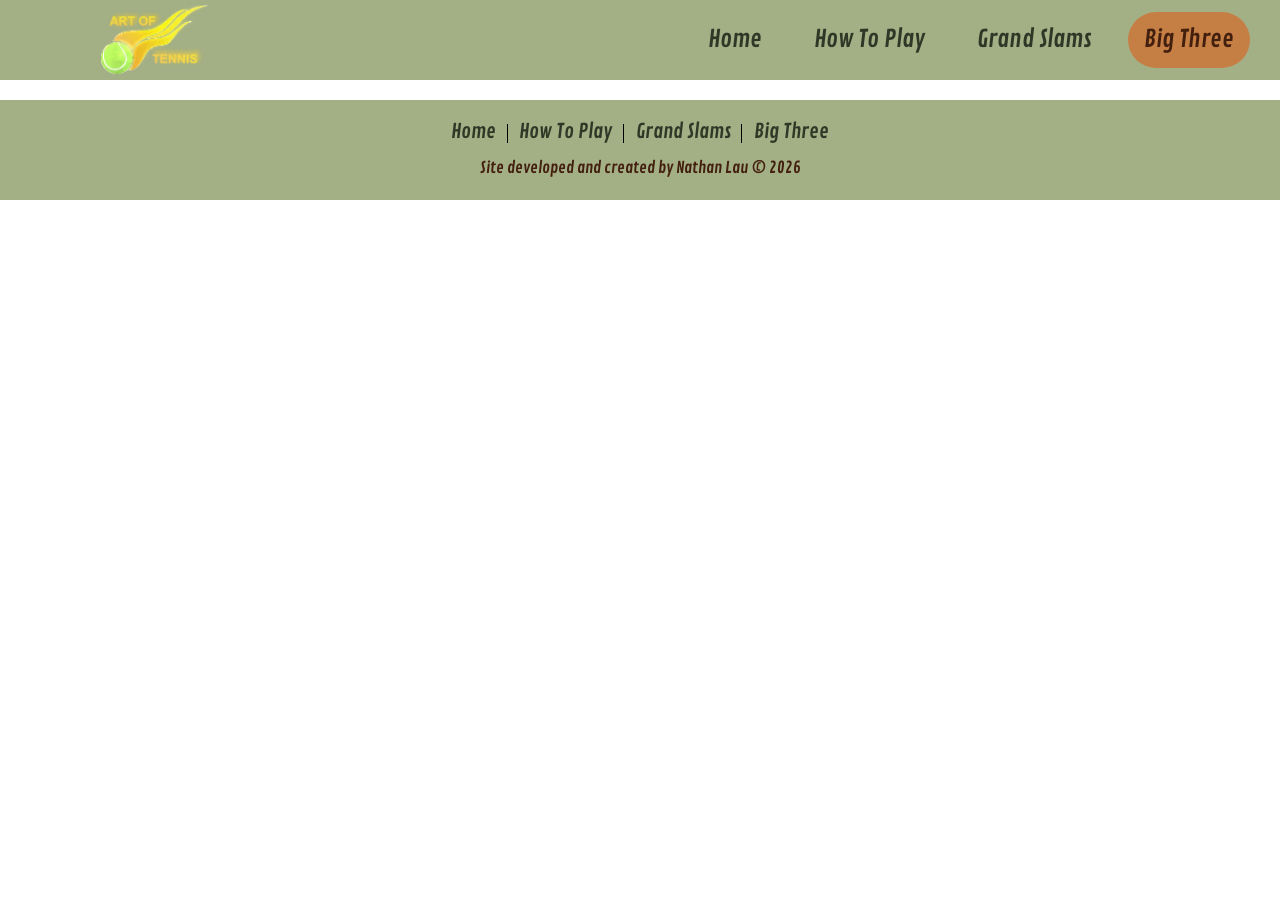
==== big_three.html @ 4ae300eb "changed my parallax images for index2, how to play and how to play2, changed the sizing of my logo a" ====
<!DOCTYPE html>
<html lang="en">
<head>
    <meta charset="UTF-8">
    <meta name="viewport" content="width=device-width, initial-scale=1.0">
    <title>Art of Tennis</title>
    <link rel="stylesheet" href="style.css">
    <link rel="stylesheet" href="normalize.css">
    <meta name="viewport" content="width=device-width, initial-scale=1">
<link rel="stylesheet" href="https://cdnjs.cloudflare.com/ajax/libs/font-awesome/4.7.0/css/font-awesome.min.css">
<script src="responsive_nav.js"></script>
</head>
<body>

<div class="topnav" id="myTopnav">
    <img src="images/art_of_tennis.png" title="Art of Tennis" alt="Art of Tennis">
  <a href="big_three.html" class="active">Big Three</a>
  <a href="grand_slam.html">Grand Slams</a>
  <a href="how_to_play.html">How To Play</a>
  <a href="index.html">Home</a>
  <a href="javascript:void(0);" class="icon" onclick="myFunction()">
    <i class="fa fa-bars"></i>
  </a>
</div>

    







<footer>
<!-- This is my footer -->
  <a href="index.html">Home </a>|
  <a href="how_to_play.html">How To Play </a>|
  <a href="grand_slam.html">Grand Slams </a>|
  <a href="big_three.html">Big Three</a>
  <p>Site developed and created by Nathan Lau &copy; 2026</p>
  </footer>
  <!-- This closes off my footer -->
</body>
</html>
---- style.css ----
@import url('https://fonts.googleapis.com/css2?family=Inter:ital,opsz,wght@0,14..32,100..900;1,14..32,100..900&display=swap');
@import url('https://fonts.googleapis.com/css2?family=Contrail+One&display=swap');


/* sets a margin on the body */
body {
  margin: 0;
}

/* sets a colour, aligns text to the centre and gives a text shadow */
h1,h2{
    color:  hsl(23, 66%, 50%);
    text-align: center;
    text-shadow: 1px 1px 2px #431F0e;
}

/* colours the p and li tags and sizes them */
p,li{
  color: hsl(51, 69%, 89%);
  font-size: clamp(1rem, calc(1.5vw + 0.25rem), 1.5rem);
}

/* sets the size of h1 tags */
h1{
  font-size: clamp(2rem, calc(2vw + 0.75rem), 2.25rem);
}

/* sets the size of h2 tags */
h2{
  font-size: clamp(1.5rem, calc(1.75vw + 0.5rem), 1.75rem);
}

/* sets a colour and gives a text shadow */
strong{
  color:  hsl(23, 66%, 50%);
  text-shadow: 1px 1px 2px #431F0e;
}
 
/* Marker selects only the numbers/dots and styles them */
li::marker {
  font-weight: bold;
  color:  hsl(19, 63%, 24%);
  text-shadow: 1px 1px 2px hsl(19, 63%, 24%); 
}

/* floats the img to the right and sets a height, width, border radius and padding */
.float_right_img{
  float: right;
  height: auto;
  width: 250px;
  border-radius: 50px;
  padding: 20px;
}

/* top parallax on the page */
.parallax_how_to_play {
  /* The image used */
  background-image: url("images/tennis_ball_on_clay.jpg");

  /* Set a specific height */
  height: 900px; 

  /* Create the parallax scrolling effect */
  background-attachment: fixed;
  background-position: center;
  background-repeat: no-repeat;
  background-size: cover;
}

/* parallax behind the main content */
.parallax_how_to_play2 {
  /* The image used */
  background-image: url("images/clay_courts.jpg");

  /* Set a specific height */
  min-height: 800px; 

  /* Create the parallax scrolling effect */
  background-attachment: fixed;
  background-position: center;
  background-repeat: no-repeat;
  background-size: cover;
  padding-top: 20px;
}

/* top parallax on the page */
.parallax_index {
  /* The image used */
  background-image: url("images/tennis.jpg");

  /* Set a specific height */
  height: 900px; 

  /* Create the parallax scrolling effect */
  background-attachment: fixed;
  background-position: center;
  background-repeat: no-repeat;
  background-size: cover;
}

/* parallax behind the main content */
.parallax_index2 {
  /* The image used */
  background-image: url("images/clay_tennis.jpg");

  /* Set a specific height */
  min-height: 800px; 

  /* Create the parallax scrolling effect */
  background-attachment: fixed;
  background-position: center;
  background-repeat: no-repeat;
  background-size: cover;
  padding-top: 20px;
}

/* the main content, sets a width, font, padding, box shadow, margin */
.main_content{
    width: 80%;
    font-family: "Inter", sans-serif;
    box-sizing: border-box;
   	max-width: 1114px; 
    overflow: hidden;
    padding: min(5em, 8%);
    background-color: hsl(77, 27%, 44%, 0.85);
    box-shadow: #2f3827 0px 15px 25px, rgba(0, 0, 0, 0.05) 0px 5px 10px;
    border-radius: 10px;
    text-align: justify;
    margin: auto;
    margin-bottom: 10px;
}

/* My navigation bar */
.topnav {
  overflow: hidden;
  padding: 0px 20px 0px 0px;
  background-color: hsl(77, 27%, 44%, 0.7);
}

/* my hyperlinks in my navigation bar which have font size, padding, borders */
.topnav a {
  float: right;
  display: block;
  color: #2f3827;
  text-align: center;
  padding: 14px 16px;
  text-decoration: none;
  font-size: 24px;
  margin: 12px 10px;
  border-radius: 30px;
  font-family: "Contrail One", sans-serif;
}

/* changes the background colour of the nav bar links and colour of the text when hovered over */
.topnav a:hover {
  background-color: hsl(213, 78%, 72%, 0.7);
  color: #10234a;
}

/* changes the background colour of the nav bar links and colour of the text when being the current tab the user is on */
.topnav a.active {
  background-color: hsl(23, 66%, 50%, 0.7);
  color: #431F0e;
}

.topnav .icon {
  display: none;
}

/* my logo */
.topnav img{
    float: left;
    height: 80px;
    width: auto;
    padding: 1px 0px 1px 0px;
    margin: 0% 0% 0% 8%;
}

/* my footer which contains hyperlinks and text */
footer{
    text-align: center;
    font-size: 20px;
    padding: 20px;
    height: 100px;
    background-color: hsl(77, 27%, 44%, 0.7);
    margin-top: 20px;
}

/* colours my hyperlinks and removes the underline */
footer a{
    color: #2f3827;
    text-decoration: none;
    padding: 5px;
    font-family: "Contrail One", sans-serif;
}

/* makes the hyperlinks display differently when hovered over */
footer a:hover{
    color: #10234a;
    background-color: hsl(213, 78%, 72%, 0.7);
    border-radius: 25px;
}

/* changes the colour of the p tags in the footer */
footer p{
    font-size: 16px;
    color: #431f0e;
    font-family: "Contrail One", sans-serif;
}

/* sets the width and height of my iframes */
iframe{
    width: 100%;
    height: 600px;
    border-radius: 25px;
}

* {box-sizing:border-box}

/* Slideshow container */
.slideshow-container {
  width: 100%;
  position: relative;
  margin: auto;
}

/* sets height and width of my image slideshow */
.slideshow-container img{
  height: 600px;
  width: 100%;
  object-fit: cover;
}

/* Hide the images by default */
.mySlides {
  display: none;
}

/* Next & previous buttons */
.prev, .next {
  cursor: pointer;
  position: absolute;
  top: 50%;
  width: auto;
  margin-top: -22px;
  padding: 16px;
  color: white;
  font-weight: bold;
  font-size: 18px;
  transition: 0.6s ease;
  border-radius: 0 3px 3px 0;
  user-select: none;
}

/* Position the "next button" to the right */
.next {
  right: 0;
  border-radius: 3px 0 0 3px;
}

/* On hover, add a black background color with a little bit see-through */
.prev:hover, .next:hover {
  background-color: rgba(0,0,0,0.8);
}

/* Caption text */
.text {
  color: #f2f2f2;
  font-size: 15px;
  padding: 8px 12px;
  position: absolute;
  bottom: 8px;
  width: 100%;
  text-align: center;
}

/* Number text (1/3 etc) */
.numbertext {
  color: #f2f2f2;
  font-size: 12px;
  padding: 8px 12px;
  position: absolute;
  top: 0;
}

/* The dots/bullets/indicators */
.dot {
  cursor: pointer;
  height: 15px;
  width: 15px;
  margin: 0 2px;
  background-color: #bbb;
  border-radius: 50%;
  display: inline-block;
  transition: background-color 0.6s ease;
}

.active, .dot:hover {
  background-color: #717171;
}

/* Fading animation */
.fade {
  animation-name: fade;
  animation-duration: 1.5s;
}

@keyframes fade {
  from {opacity: .4}
  to {opacity: 1}
}

@media screen and (max-width: 1500px) and (min-width: 1400px){
  /* makes the top parallax smaller to show the word tennis on a smaller screen */
.parallax_index{
  width: 100%;
  height: 800px;
  background-position: top;
  background-size: contain;
  background-repeat: no-repeat;
}

}

@media screen and (max-width: 1400px) and (min-width: 1000px){
  /* makes the top parallax smaller to show the word tennis on a smaller screen */
  .parallax_index{
  width: 100%;
  height: 650px;
  background-position: top;
  background-size: contain;
  background-repeat: no-repeat;
}

}

@media screen and (max-width: 1000px) and (min-width: 800px){
  /* makes the iframe smaller to fit on a smaller screen */
    iframe{
        width: 100%;
        height: 600px;
    }
    /* makes the top parallax smaller to show the word tennis on a smaller screen */
    .parallax_index{
  width: 100%;
  height: 500px;
  background-position: top;
  background-size: contain;
  background-repeat: no-repeat;
}

/* Changes the sizing of the images */
.float_right_img{
  float: right;
  height: auto;
  width: 200px;
  border-radius: 25px;
  padding: 10px;
}
}

@media screen and (max-width: 800px) {
      /* This makes room for the logo at the top */
.topnav a:first-of-type{
    margin-top: 100px;
}
  .topnav.responsive {position: relative;}
  .topnav.responsive .icon {
    position: absolute;
    right: 0;
    top: 0;
  }
  .topnav a:not(:first-child) {display: none;}
  .topnav a.icon {
    float: right;
    display: block;
  }
  .topnav.responsive a {
    float: none;
    display: block;
    text-align: left;
  }
  
  /* lines up the logo with hyperlinks in hamburger menu */
  .topnav img{
    margin: 2%;
}

/* makes the iframe smaller to fit on a smaller screen */
iframe{
    width: 100%;
    height: 300px;
}

/* makes the top parallax smaller to show the word tennis on a smaller screen */
.parallax_index{
  width: 100%;
  height: 350px;
  background-position: top;
  background-size: contain;
  background-repeat: no-repeat;
}

/* makes the top parallax smaller to show on a smaller screen */
.parallax_how_to_play{
  width: 100%;
  height: 350px;
  background-position: top;
  background-size: contain;
  background-repeat: no-repeat;
}

/* Changes the sizing of the images */
.float_right_img{
  float: right;
  height: auto;
  width: 150px;
  border-radius: 25px;
  padding: 10px;
}
}
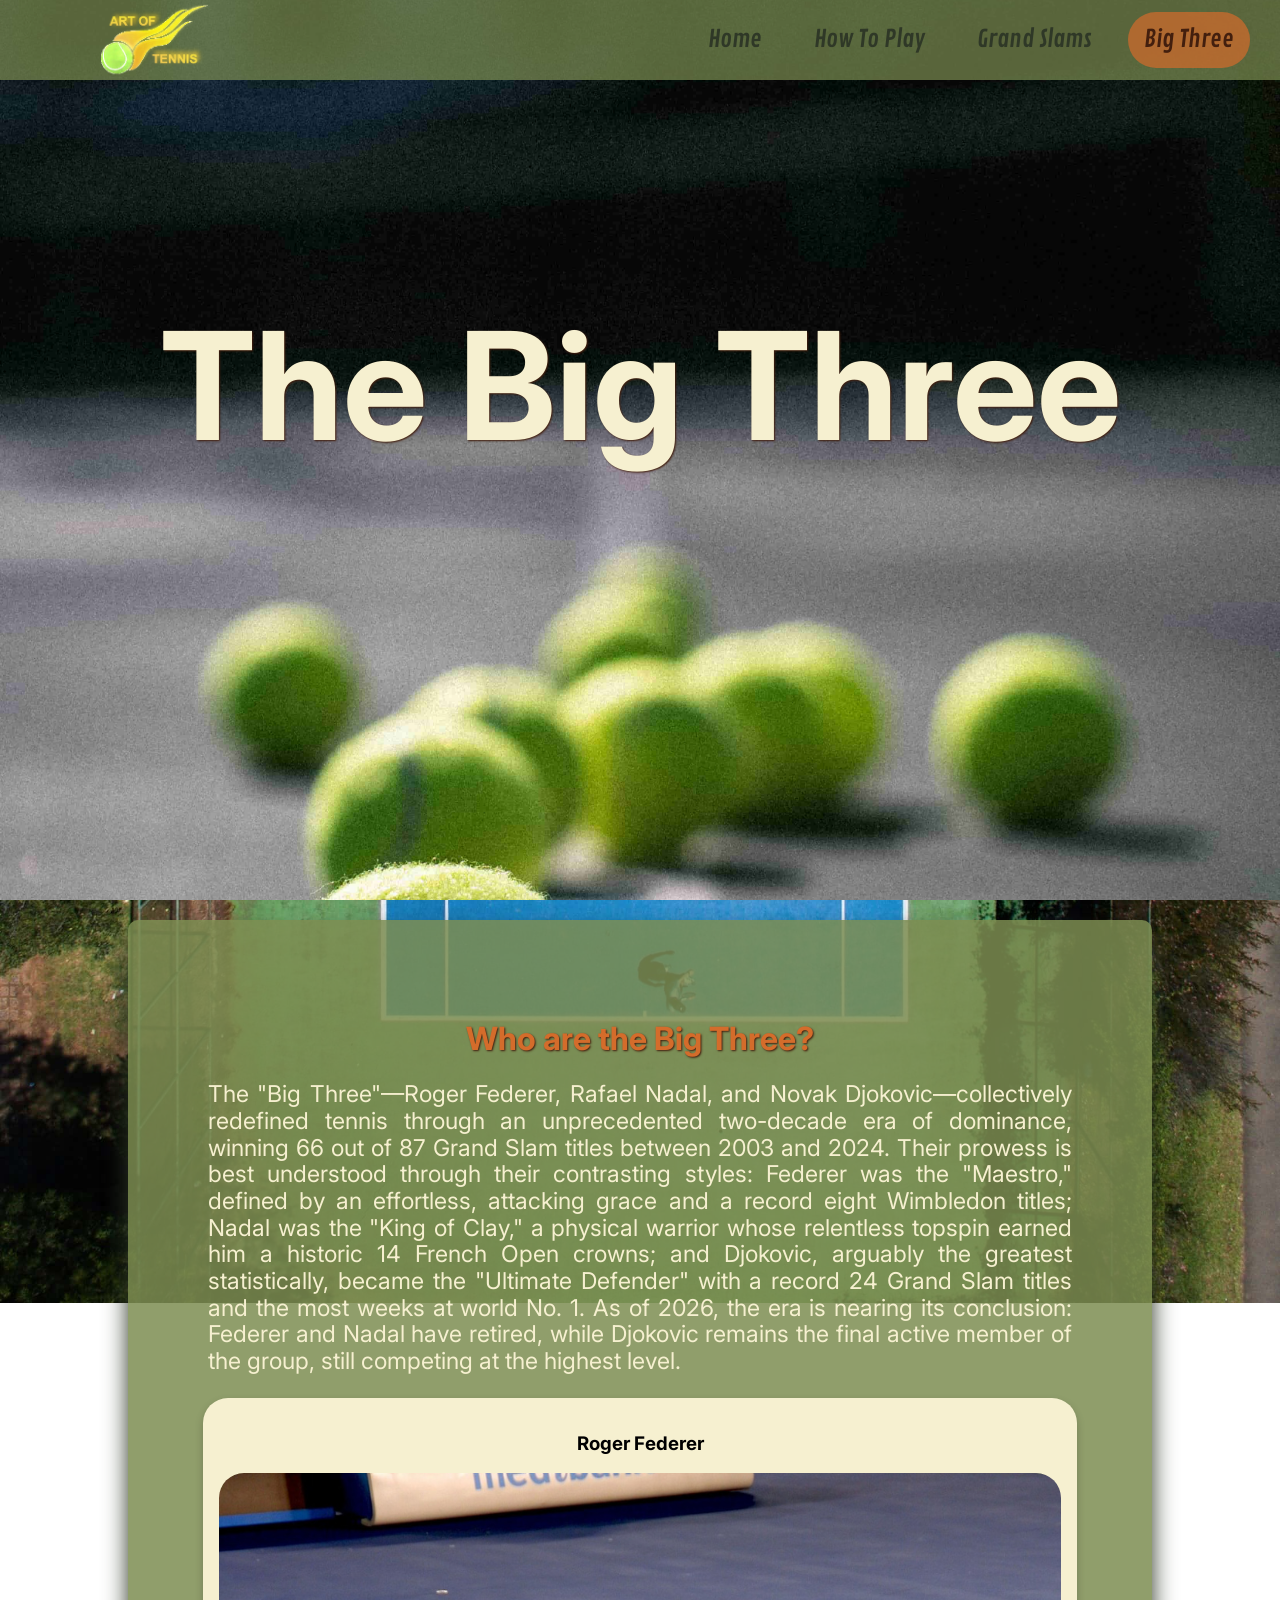
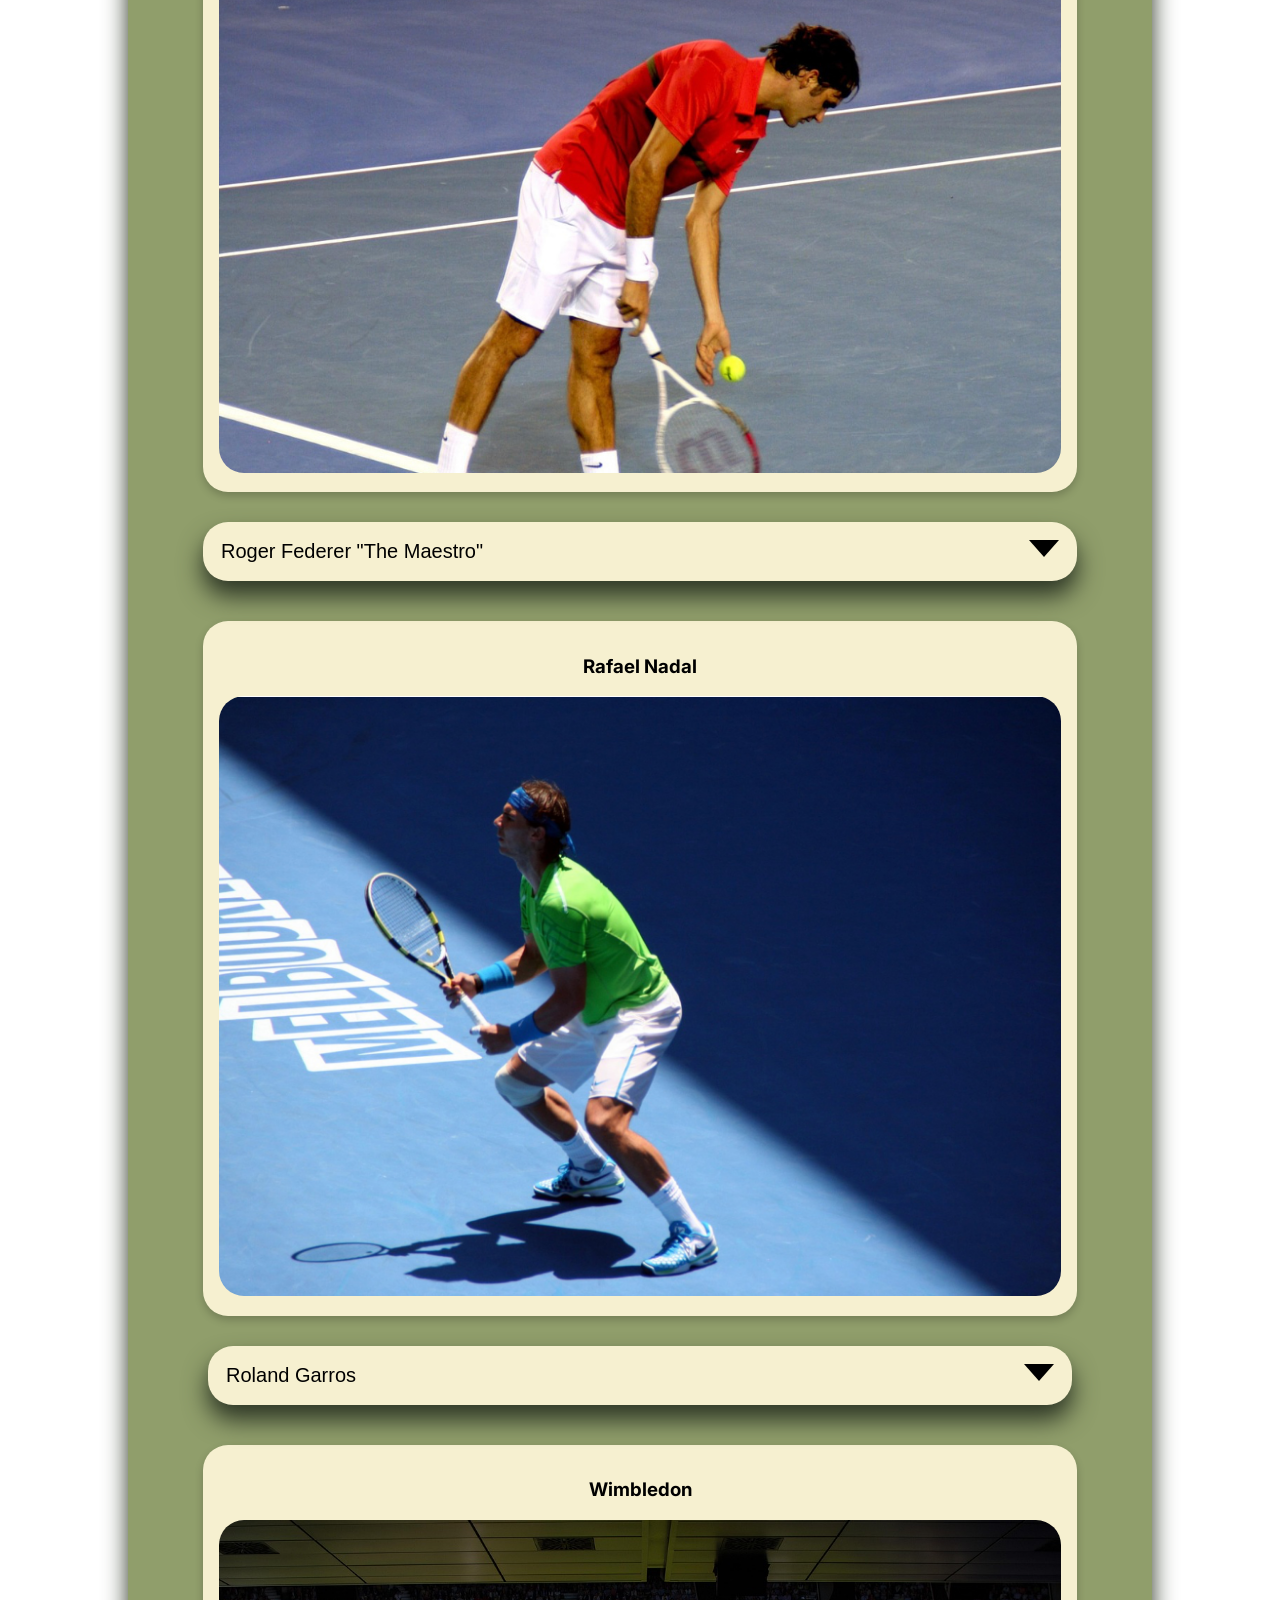
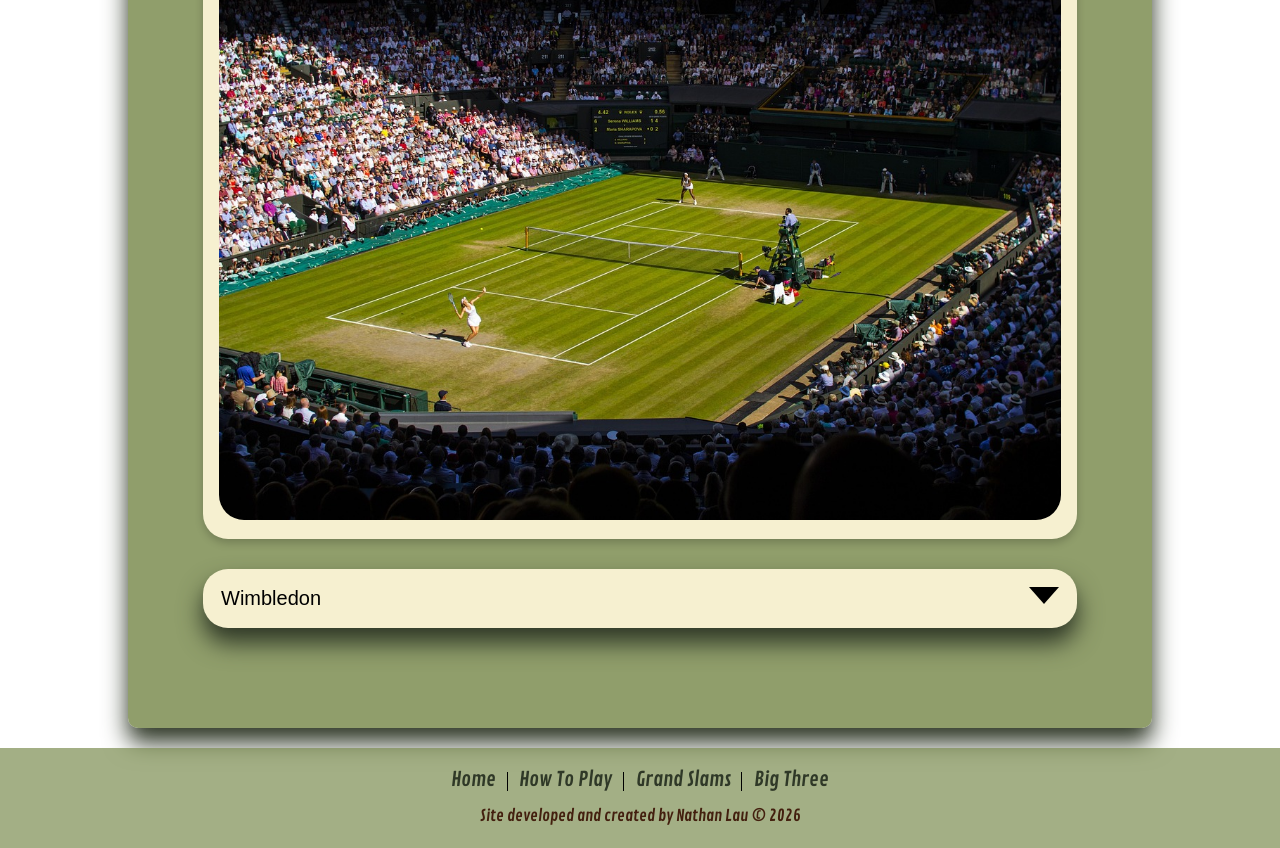
==== commit 7d29b03a: "Started 4th page, added in photos, changed cards, bug appeared on the grand slam page with the cards" ====
--- a/big_three.html
+++ b/big_three.html
@@ -11,7 +11,7 @@
 <script src="responsive_nav.js"></script>
 </head>
 <body>
-
+<div class="parallax_big_three">
 <div class="topnav" id="myTopnav">
     <img src="images/art_of_tennis.png" title="Art of Tennis" alt="Art of Tennis">
   <a href="big_three.html" class="active">Big Three</a>
@@ -22,10 +22,79 @@
     <i class="fa fa-bars"></i>
   </a>
 </div>
-
-    
+ <div class="parallax_text_big_three"><h1>The Big Three</h1></div>
+</div>
+<div class="parallax_big_three2">
+  <div class="main_content">
+<h1>Who are the Big Three?</h1>
+<p>The "Big Three"—Roger Federer, Rafael Nadal, and Novak Djokovic—collectively redefined tennis through an unprecedented two-decade era of dominance, winning 66 out of 87 Grand Slam titles between 2003 and 2024.
+   Their prowess is best understood through their contrasting styles: Federer was the "Maestro," defined by an effortless, attacking grace and a record eight Wimbledon titles; Nadal was the "King of Clay," a physical warrior whose relentless topspin earned him a historic 14 French Open crowns; and Djokovic, arguably the greatest statistically, became the "Ultimate Defender" with a record 24 Grand Slam titles and the most weeks at world No. 1.
+    As of 2026, the era is nearing its conclusion: Federer and Nadal have retired, while Djokovic remains the final active member of the group, still competing at the highest level.</p>
 
 
+<div class="row">
+  <div class="column">
+    <div class="card_big_three">
+      <h3>Roger Federer</h3>
+      <img src="images/roger_federer.jpg" alt="Roger Federer" title="Roger Federer">
+    </div>
+  </div>
+  <button class="accordion">Roger Federer "The Maestro"<div class="triangle_down"></div></button>
+<div class="panel">
+  <p>Federer was the first to reach the 20-Slam milestone and is often credited with bringing a renewed elegance and global popularity to the game.</p>
+  <ul>
+    <li>Grand Slam Titles: 20</li>
+    <li>Specialty: Grass (Record 8 Wimbledon titles).</li>
+    <li>Style: Known for an "effortless" style, a legendary one-handed backhand, and exceptional sportsmanship.</li>
+    <li>Status: Retired in September 2022. In 2026, he remains a global ambassador for the sport and was recently nominated for the International Tennis Hall of Fame.</li>
+  </ul>
+  </div>
+  <div class="column">
+    <div class="card_big_three">
+      <h3>Rafael Nadal </h3>
+      <img src="images/rafael_nadal.jpg" alt="roland garros">
+    </div>
+  </div>
+</div>
+
+
+
+
+<button class="accordion">Roland Garros<div class="triangle_down"></div></button>
+<div class="panel">
+  <ul>
+    <li>Location: Stade Roland Garros, Paris, France</li>
+    <li>Surface: Red Clay</li>
+    <li>Time: May – June</li>
+    <li>Vibe: The most physically demanding of the four. Clay slows down the ball and creates a high bounce, leading to long, grueling baseline rallies. It requires extreme patience and stamina.</li>
+    <li>2026 Dates: Scheduled for May 24 – June 7.</li>
+  </ul>
+  </div>
+  
+<div class="row">
+  <div class="column">
+    <div class="card_big_three">
+      <h3>Wimbledon</h3>
+      <img src="images/wimbledon.jpg" alt="wimbledon" title="wimbledon">
+    </div>
+  </div>
+  <button class="accordion">Wimbledon<div class="triangle_down"></div></button>
+<div class="panel">
+
+  <ul>
+    <li>Location: All England Club, London, UK</li>
+    <li>Surface: Grass</li>
+    <li>Time: June – July</li>
+    <li>Vibe: The oldest and most traditional tournament. It has a strict all-white dress code for players and is famous for its grass courts, which favor fast serves and net play. It is the only Major still played on grass.</li>
+    <li>2026 Dates: Scheduled for June 29 – July 12.</li>
+ </ul>
+  </div>
+  
+
+  </div>
+
+
+</div>
 
 
 
@@ -40,5 +109,37 @@
   <p>Site developed and created by Nathan Lau &copy; 2026</p>
   </footer>
   <!-- This closes off my footer -->
+</div>
+<!--Javascript and the code for the modal-->
+		<div class="pop_up_image"><span>&times;</span> <img alt="australian open" src="images/australian_open.jpg"></div>
+	<script>
+	             document.querySelectorAll('.card_big_three img').forEach(image =>{
+	               image.onclick = () =>{
+	                   document.querySelector('.pop_up_image').style.display = 'block';
+	                   document.querySelector('.pop_up_image img').src = image.getAttribute('src');
+	               }
+	             })
+	               
+	             document.querySelector('.pop_up_image span').onclick = () =>{
+	               document.querySelector('.pop_up_image').style.display = 'none';
+	             }
+               var acc = document.getElementsByClassName("accordion");
+var i;
+
+for (i = 0; i < acc.length; i++) {
+  acc[i].addEventListener("click", function() {
+    /* Toggle between adding and removing the "active" class */
+    this.classList.toggle("active");
+
+    /* Toggle between hiding and showing the active panel */
+    var panel = this.nextElementSibling;
+    if (panel.style.display === "block") {
+      panel.style.display = "none";
+    } else {
+      panel.style.display = "block";
+    }
+  });
+}
+	</script>
 </body>
 </html>
--- a/style.css
+++ b/style.css
@@ -1,10 +1,124 @@
 @import url('https://fonts.googleapis.com/css2?family=Inter:ital,opsz,wght@0,14..32,100..900;1,14..32,100..900&display=swap');
 @import url('https://fonts.googleapis.com/css2?family=Contrail+One&display=swap');
 
+.triangle_down {
+	width: 0;
+	height: 0;
+	border-left: 15px solid transparent;
+	border-right: 15px solid transparent;
+	border-top: 17px solid #000000;
+  float: right;
+}
+
+/* This is the box that you can click on */
+.accordion {
+  background-color: hsl(51, 69%, 89%);
+  color: #000000;
+  cursor: pointer;
+  padding: 18px;
+  margin: 20px auto;
+  width: 100%;
+  border: none;
+  text-align: left;
+  outline: none;
+  font-size: clamp(1rem, calc(1.5vw + 0.5rem), 1.25rem);
+  transition: 0.4s;
+  border-radius: 25px;
+  font-family: "Funnel Sans", sans-serif;
+  box-shadow: #2f3827 0px 15px 25px, rgba(0, 0, 0, 0.05) 0px 5px 10px;
+}
+
+.active, .accordion:hover {
+  background-color: hsl(19, 63%, 24%);
+  color: hsl(23, 66%, 50%);
+}
+
+.panel {
+  width: 100%; /* Match the accordion button width */
+  margin: 20px auto; 
+  padding:18px;
+  display: none;
+  background-color: hsl(23, 66%, 50%);
+  border-radius: 25px;
+  overflow: hidden;
+  box-shadow: hsl(19, 63%, 24%) 0px 15px 25px, rgba(0, 0, 0, 0.05) 0px 5px 10px;
+}
+
+/*Modal for Gallery*/
+.pop_up_image {
+	/*The styling for the image container that pops up when clicked*/
+	position: fixed;
+	/*Makes the image stay in the same place even when scrolling*/
+	top: 0;
+	/*Positions the container at the center, using the top left cornor*/
+	left: 0;
+	background: rgba(0, 0, 0, 0.9);
+	/*Makes the rest of the page dark*/
+	height: 100%;
+	/*Makes the container take up the whole height and width*/
+	width: 100%;
+	z-index: 100;
+	/*Puts it in front of the other elemts*/
+	display: none;
+	/*Doesn't show until the image is clicked on*/
+}
+.pop_up_image span {
+	/*Used to creat the close button X*/
+	position: absolute;
+	/*Makes it possible to position using top and right*/
+	top: 0;
+	/*Puts it near the top right corner, 10px from the right*/
+	right: 10px;
+	font-size: 40px;
+	font-weight: bolder;
+	/*Makes it bold for easier visibility*/
+	color: hsl(51, 69%, 89%);
+	cursor: pointer;
+	/*Makes the cursor a pointer to tell the user it can be clicked on*/
+	z-index: 100;
+	/*Puts it in front of the rest of the page*/
+}
+.pop_up_image img {
+	position: absolute;
+	/*Makes it so the image can be controlled using top and left*/
+	top: 50%;
+	/*Puts it top left corner at the center*/
+	left: 50%;
+	transform: translate(-50%, -50%);
+	/*moves it so the middle point is at the center*/
+	border: 5px solid hsl(51, 69%, 89%);
+  width: 80%;
+  height: 70%;
+  border-radius: 25px;
+	object-fit: cover;
+	/*Makes the aspect ratio stay the same in all device sizes*/
+}
 
 /* sets a margin on the body */
 body {
   margin: 0;
+}
+
+.arrow {
+  border: solid hsl(51, 69%, 89%);
+  border-width: 0 10px 10px 0;
+  display: inline-block;
+  padding: 20px;
+}
+
+.down {
+  transform: rotate(45deg);
+  -webkit-transform: rotate(45deg);
+}
+
+/* sets width, padding, margin for the arrow pointing down and centres it*/
+.arrow_down{
+    width: 20%;
+    box-sizing: border-box;
+   	max-width: 100px; 
+    overflow: hidden;
+    padding: min(4em, 1%);
+    margin: auto;
 }
 
 /* sets a colour, aligns text to the centre and gives a text shadow */
@@ -53,6 +167,88 @@
 }
 
 /* top parallax on the page */
+.parallax_big_three {
+  /* The image used */
+  background-image: url("images/balls_on_the_line.jpg");
+
+  /* Set a specific height */
+  height: 900px; 
+
+  /* Create the parallax scrolling effect */
+  background-attachment: fixed;
+  background-position: center;
+  background-repeat: no-repeat;
+  background-size: cover;
+}
+
+/* parallax behind the main contentw */
+.parallax_big_three2 {
+  /* The image used */
+  background-image: url("images/birdseye_view_of_tennis.jpg");
+
+  /* Set a specific height */
+  min-height: 800px; 
+
+  /* Create the parallax scrolling effect */
+  background-attachment: fixed;
+  background-position: center;
+  background-repeat: no-repeat;
+  background-size: cover;
+  padding-top: 20px;
+}
+
+/* text on top of the top parallax image */
+.parallax_text_big_three h1{
+  font-size: 175px;
+  color: hsl(51, 69%, 89%);
+  font-family: "Inter", sans-serif;
+  margin: auto;
+  padding: 250px;
+  width: 100%;
+}
+
+/* top parallax on the page */
+.parallax_grand_slam {
+  /* The image used */
+  background-image: url("images/ball_on_hard_court.jpg");
+
+  /* Set a specific height */
+  height: 900px; 
+
+  /* Create the parallax scrolling effect */
+  background-attachment: fixed;
+  background-position: center;
+  background-repeat: no-repeat;
+  background-size: cover;
+}
+
+/* parallax behind the main content */
+.parallax_grand_slam2 {
+  /* The image used */
+  background-image: url("images/tennis_balls.jpg");
+
+  /* Set a specific height */
+  min-height: 800px; 
+
+  /* Create the parallax scrolling effect */
+  background-attachment: fixed;
+  background-position: center;
+  background-repeat: no-repeat;
+  background-size: cover;
+  padding-top: 20px;
+}
+
+/* text on top of the top parallax image */
+.parallax_text_grand_slam h1{
+  font-size: 150px;
+  color: hsl(51, 69%, 89%);
+  font-family: "Inter", sans-serif;
+  margin: auto;
+  padding: 250px;
+  width: 100%;
+}
+
+/* top parallax on the page */
 .parallax_how_to_play {
   /* The image used */
   background-image: url("images/tennis_ball_on_clay.jpg");
@@ -83,10 +279,20 @@
   padding-top: 20px;
 }
 
+/* text on top of the top parallax image */
+.parallax_text_how_to_play h1{
+  font-size: 175px;
+  color: hsl(51, 69%, 89%);
+  font-family: "Inter", sans-serif;
+  margin: auto;
+  padding: 250px;
+  width: 100%;
+}
+
 /* top parallax on the page */
 .parallax_index {
   /* The image used */
-  background-image: url("images/tennis.jpg");
+  background-image: url("images/multiple_clay_courts.jpg");
 
   /* Set a specific height */
   height: 900px; 
@@ -112,6 +318,17 @@
   background-repeat: no-repeat;
   background-size: cover;
   padding-top: 20px;
+
+}
+
+/* text on top of the top parallax image */
+.parallax_text_art_of_tennis h1{
+  font-size: 175px;
+  color: hsl(51, 69%, 89%);
+  font-family: "Inter", sans-serif;
+  margin-top: 50px;
+  padding: 265px;
+  width: 100%;
 }
 
 /* the main content, sets a width, font, padding, box shadow, margin */
@@ -229,6 +446,7 @@
   height: 600px;
   width: 100%;
   object-fit: cover;
+  border-radius: 25px;
 }
 
 /* Hide the images by default */
@@ -244,7 +462,7 @@
   width: auto;
   margin-top: -22px;
   padding: 16px;
-  color: white;
+  color: hsl(51, 69%, 89%);
   font-weight: bold;
   font-size: 18px;
   transition: 0.6s ease;
@@ -260,12 +478,12 @@
 
 /* On hover, add a black background color with a little bit see-through */
 .prev:hover, .next:hover {
-  background-color: rgba(0,0,0,0.8);
+  background-color: rgba(118, 116, 102, 0.8);
 }
 
 /* Caption text */
 .text {
-  color: #f2f2f2;
+  color: hsl(51, 69%, 89%);
   font-size: 15px;
   padding: 8px 12px;
   position: absolute;
@@ -276,7 +494,7 @@
 
 /* Number text (1/3 etc) */
 .numbertext {
-  color: #f2f2f2;
+  color: hsl(51, 69%, 89%);
   font-size: 12px;
   padding: 8px 12px;
   position: absolute;
@@ -289,7 +507,7 @@
   height: 15px;
   width: 15px;
   margin: 0 2px;
-  background-color: #bbb;
+  background-color: hsl(51, 69%, 89%);
   border-radius: 50%;
   display: inline-block;
   transition: background-color 0.6s ease;
@@ -310,28 +528,93 @@
   to {opacity: 1}
 }
 
-@media screen and (max-width: 1500px) and (min-width: 1400px){
-  /* makes the top parallax smaller to show the word tennis on a smaller screen */
-.parallax_index{
+/* Remove extra left and right margins, due to padding */
+.row {margin: 0 -5px;}
+
+/* Clear floats after the columns */
+.row:after {
+  content: "";
+  display: table;
+  clear: both;
+}
+
+/* Responsive columns */
+  .column {
+    width: 100%;
+    display: block;
+    margin: 20px auto;
+  }
+
+/* Style the counter cards */
+.card, .card_big_three {
+  box-shadow: 0 4px 8px 0 rgba(0, 0, 0, 0.2);
+  padding: 16px;
+  text-align: center;
+  background-color: hsl(51, 69%, 89%);
+  border-radius: 25px;
+}
+
+/* Styles all card images the same*/
+.card img{
+  width: 100%;
+  height: 600px;
+  border-radius: 25px;
+  object-fit: cover;
+}
+
+/* Styles all card images the same*/
+.card_big_three img{
   width: 100%;
   height: 800px;
-  background-position: top;
-  background-size: contain;
-  background-repeat: no-repeat;
-}
-
-}
-
+  border-radius: 25px;
+  object-fit: cover;
+}
+
+/* Changes opacity when hovered over to show the image is clickable */
+.card,.card_big_three img:hover{
+  opacity: 50%;
+}
 @media screen and (max-width: 1400px) and (min-width: 1000px){
-  /* makes the top parallax smaller to show the word tennis on a smaller screen */
-  .parallax_index{
-  width: 100%;
-  height: 650px;
-  background-position: top;
-  background-size: contain;
-  background-repeat: no-repeat;
-}
-
+
+  /* Styles all card images the same*/
+.card,.card_big_three img{
+  height: 600px;
+}
+
+  /* makes the text in the top parallax smaller to show on a smaller screen */
+.parallax_text_art_of_tennis h1{
+  font-size: 125px;
+  margin-top: 50px;
+  padding: 250px;
+}
+
+/* makes the text in the top parallax smaller to show on a smaller screen */
+.parallax_text_how_to_play h1{
+  font-size: 125px;
+  margin-top: 50px;
+  padding: 250px;
+}
+
+/* makes the text in the top parallax smaller to show on a smaller screen */
+.parallax_text_grand_slam h1{
+  font-size: 125px;
+  margin-top: 100px;
+  padding: 120px;
+}
+
+/* makes the text in the top parallax smaller to show on a smaller screen */
+.parallax_text_big_three h1{
+  font-size: 150px;
+  margin-top: 100px;
+  padding: 120px;
+}
+
+/* Responsive columns */
+  .column {
+    width: 100%;
+    display: block;
+    margin-bottom: 10px;
+  }
 }
 
 @media screen and (max-width: 1000px) and (min-width: 800px){
@@ -340,13 +623,12 @@
         width: 100%;
         height: 600px;
     }
-    /* makes the top parallax smaller to show the word tennis on a smaller screen */
-    .parallax_index{
-  width: 100%;
-  height: 500px;
-  background-position: top;
-  background-size: contain;
-  background-repeat: no-repeat;
+
+    /* makes the text in the top parallax smaller to show on a smaller screen */
+    .parallax_text_art_of_tennis h1{
+  font-size: 100px;
+  margin-top: 50px;
+  padding: 250px;
 }
 
 /* Changes the sizing of the images */
@@ -357,34 +639,89 @@
   border-radius: 25px;
   padding: 10px;
 }
+
+/* makes the text in the top parallax smaller to show on a smaller screen */
+.parallax_text_how_to_play h1{
+  font-size: 100px;
+  margin-top: 50px;
+  padding: 250px;
+}
+
+/* makes the text in the top parallax smaller to show on a smaller screen */
+.parallax_text_grand_slam h1{
+  font-size: 125px;
+  margin-top: 60px;
+  padding: 160px;
+}
+
+/* makes the text in the top parallax smaller to show on a smaller screen */
+.parallax_text_big_three h1{
+  font-size: 125px;
+  margin-top: 60px;
+  padding: 160px;
+}
 }
 
 @media screen and (max-width: 800px) {
-      /* This makes room for the logo at the top */
-.topnav a:first-of-type{
-    margin-top: 100px;
-}
-  .topnav.responsive {position: relative;}
-  .topnav.responsive .icon {
+
+    /* Styles all card images the same*/
+.card,.card_big_three img{
+  height: 500px;
+}
+
+/* changes the topnav for phone view */
+  .topnav {
+    position: relative;
+    transition: max-height 1.5s cubic-bezier(0.4, 0, 0.2, 1); /* This creates the slide effect */
+    max-height: 80px;
+    overflow: hidden; 
+  }
+
+  /* when active/clicked */
+  .topnav.responsive {
+    max-height: 600px; 
+  }
+
+  /* ensures the links stack vertically and take up full width */
+  .topnav a:not(.icon) {
+    display: none; /* Hidden by default */
+  }
+
+  .topnav.responsive a:not(.icon) {
+    display: block;
+    float: none;
+    text-align: left;
+    padding: 15px 20px;
+    border-bottom: 1px solid rgba(0,0,0,0.1);
+    /* Fade the text in as the menu slides */
+    animation: fadeIn 1s ease forwards;
+  }
+
+  /* keep the hamburger icon in the top corner */
+  .topnav a.icon {
+    float: right;
+    display: block;
     position: absolute;
     right: 0;
     top: 0;
   }
-  .topnav a:not(:first-child) {display: none;}
-  .topnav a.icon {
-    float: right;
-    display: block;
-  }
-  .topnav.responsive a {
-    float: none;
-    display: block;
-    text-align: left;
-  }
-  
-  /* lines up the logo with hyperlinks in hamburger menu */
-  .topnav img{
-    margin: 2%;
-}
+
+  /* keep the logo visible at the top */
+  .topnav img {
+    margin: 10px 2%;
+    height: 60px; /* Slightly smaller for mobile */
+  }
+
+  /* fade animation for text */
+  @keyframes fadeIn {
+    from { opacity: 0; }
+    to { opacity: 1; }
+  }
+
+  /* adjust first link margin to not overlap logo */
+  .topnav.responsive a:first-of-type {
+    margin-top: 80px; 
+  }
 
 /* makes the iframe smaller to fit on a smaller screen */
 iframe{
@@ -395,7 +732,7 @@
 /* makes the top parallax smaller to show the word tennis on a smaller screen */
 .parallax_index{
   width: 100%;
-  height: 350px;
+  height: 400px;
   background-position: top;
   background-size: contain;
   background-repeat: no-repeat;
@@ -404,9 +741,27 @@
 /* makes the top parallax smaller to show on a smaller screen */
 .parallax_how_to_play{
   width: 100%;
-  height: 350px;
+  height: 400px;
   background-position: top;
   background-size: contain;
+  background-repeat: no-repeat;
+}
+
+/* makes the top parallax smaller to show on a smaller screen */
+.parallax_grand_slam{
+  width: 100%;
+  height: 400px;
+  background-position: top;
+  background-size: cover;
+  background-repeat: no-repeat;
+}
+
+/* makes the top parallax smaller to show on a smaller screen */
+.parallax_big_three{
+  width: 100%;
+  height: 400px;
+  background-position: top;
+  background-size: cover;
   background-repeat: no-repeat;
 }
 
@@ -418,4 +773,66 @@
   border-radius: 25px;
   padding: 10px;
 }
-}+
+/* makes the text in the top parallax smaller to show on a smaller screen */
+.parallax_text_art_of_tennis h1{
+  font-size: 75px;
+  margin-top: 50px;
+  padding: 50px;
+}
+
+/* makes the text in the top parallax smaller to show on a smaller screen */
+.parallax_text_how_to_play h1{
+  font-size: 75px;
+  margin-top: 50px;
+  padding: 50px;
+}
+
+/* makes the text in the top parallax smaller to show on a smaller screen */
+.parallax_text_grand_slam h1{
+  font-size: 75px;
+  margin-top: 50px;
+  padding: 50px;
+}
+
+/* makes the text in the top parallax smaller to show on a smaller screen */
+.parallax_text_big_three h1{
+  font-size: 75px;
+  margin-top: 50px;
+  padding: 50px;
+}
+
+/* sets height and width of my image slideshow on smaller screen */
+.slideshow-container img{
+  height: 350px;
+  width: 100%;
+  object-fit: cover;
+}
+
+/* sets width, padding, margin for the arrow pointing down and centres it*/
+.arrow_down{
+    width: 20%;
+    box-sizing: border-box;
+   	max-width: 80px; 
+    overflow: hidden;
+    padding: min(4em, 2%);
+    margin: auto;
+}
+
+/* class added by JS to hide the text that sits on my parallax images */
+.hidden-h1 {
+  opacity: 0 !important;
+}
+
+/* Responsive columns */
+  .column {
+    width: 100%;
+    display: block;
+    margin-bottom: 10px;
+  }
+
+  /* changes all card images size*/
+.card,.card_big_three img{
+  height: 400px;
+}
+}
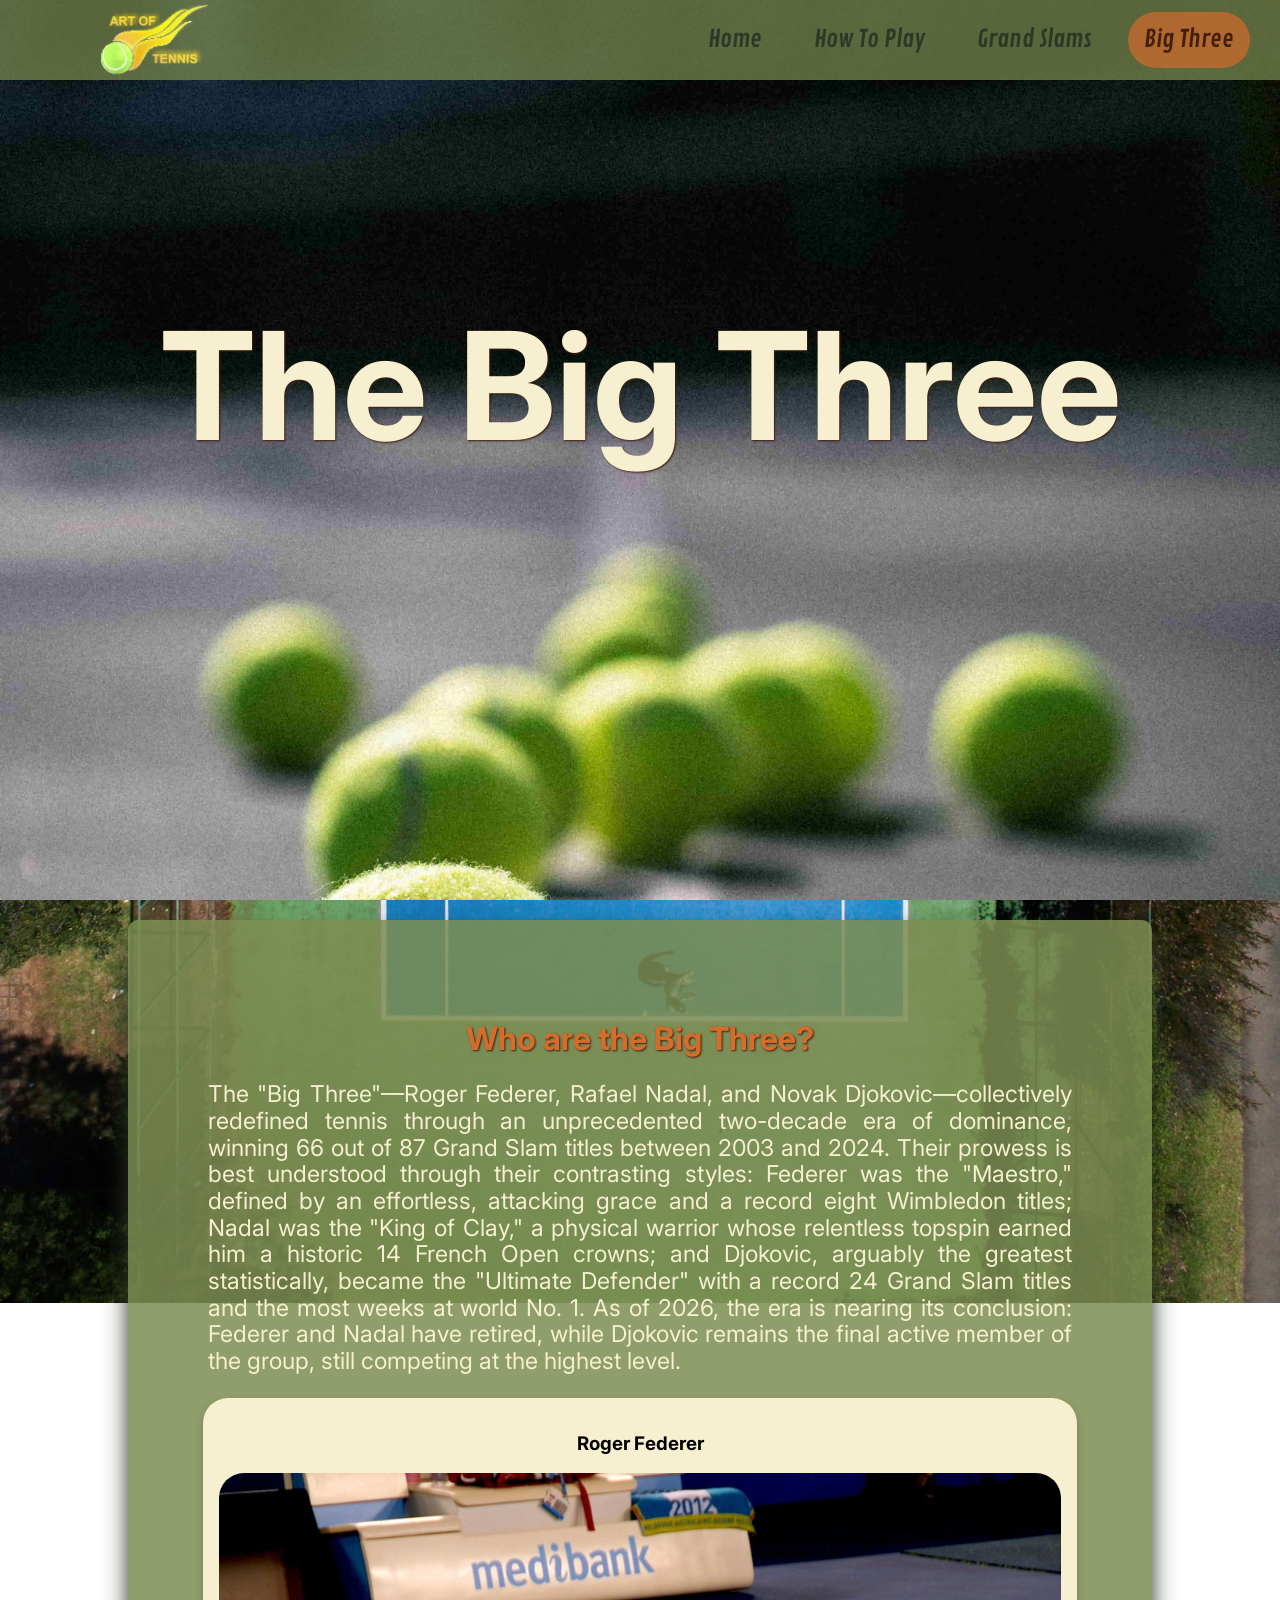
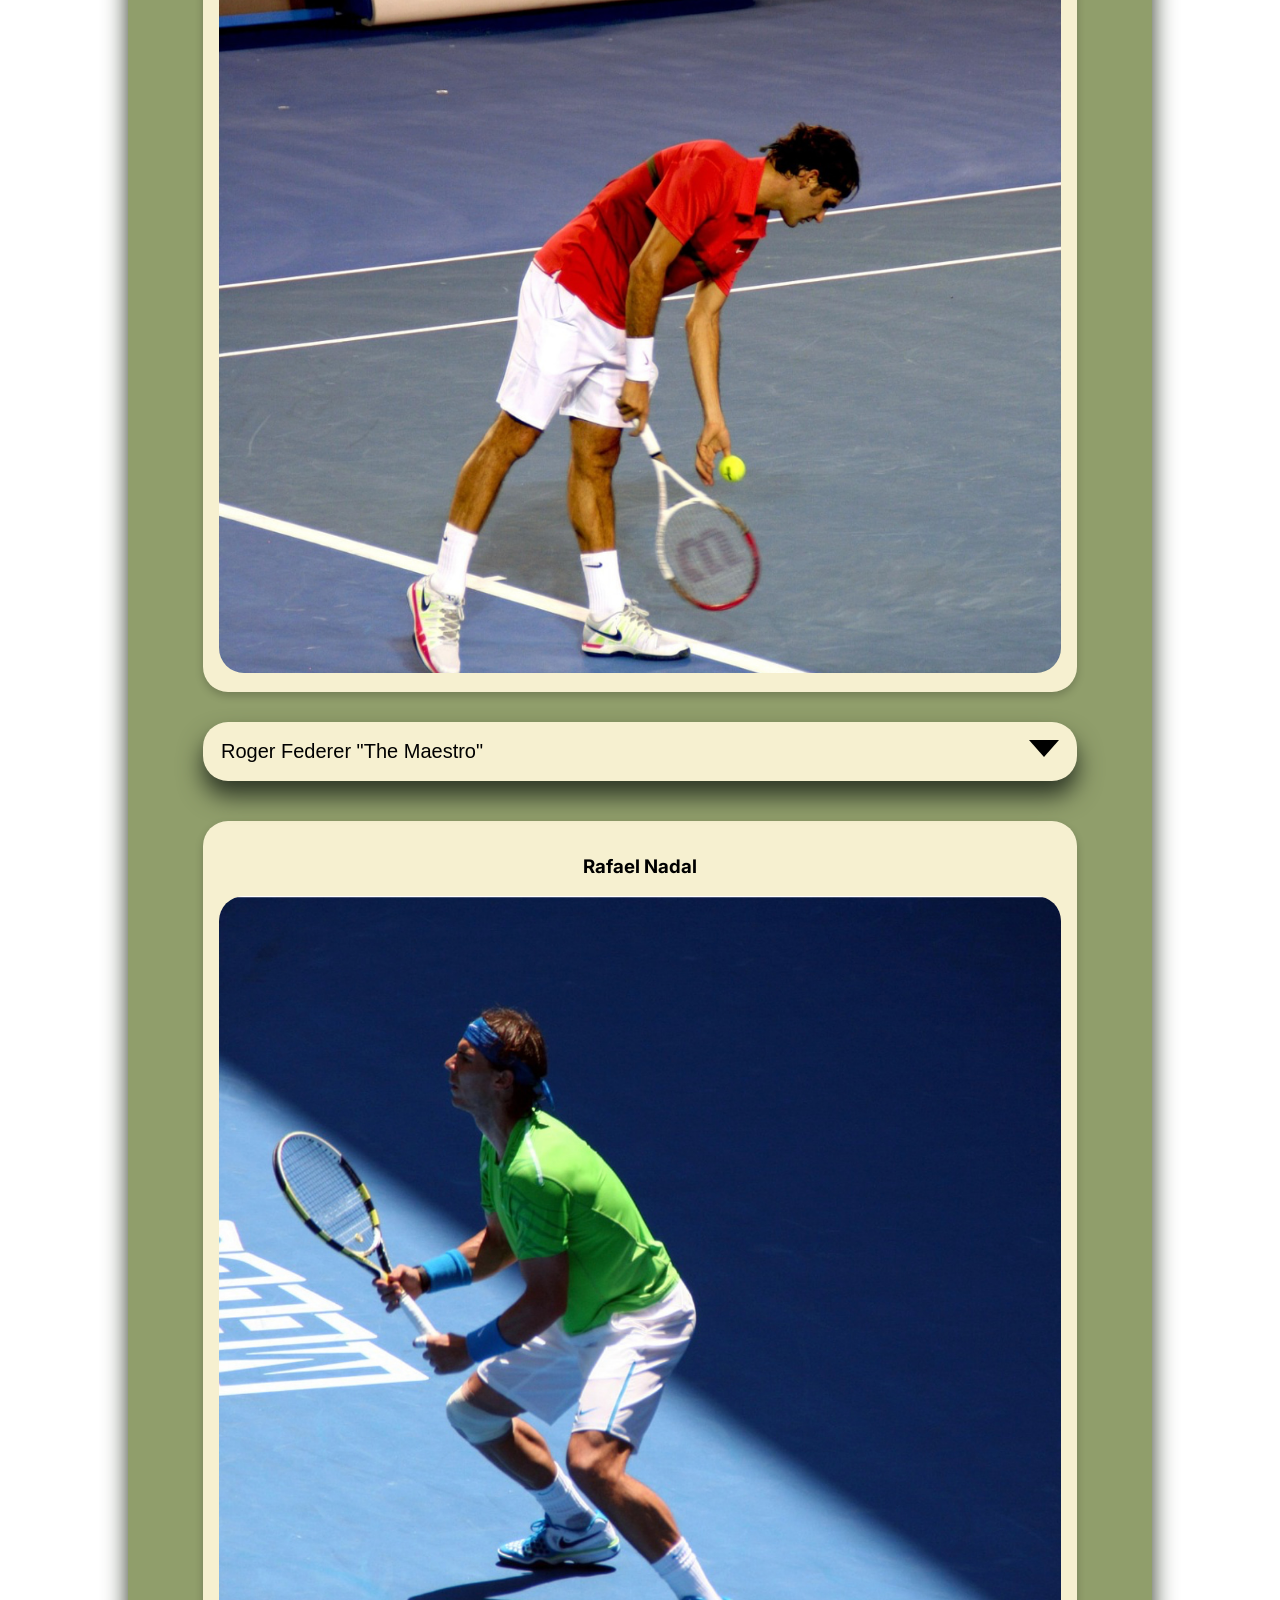
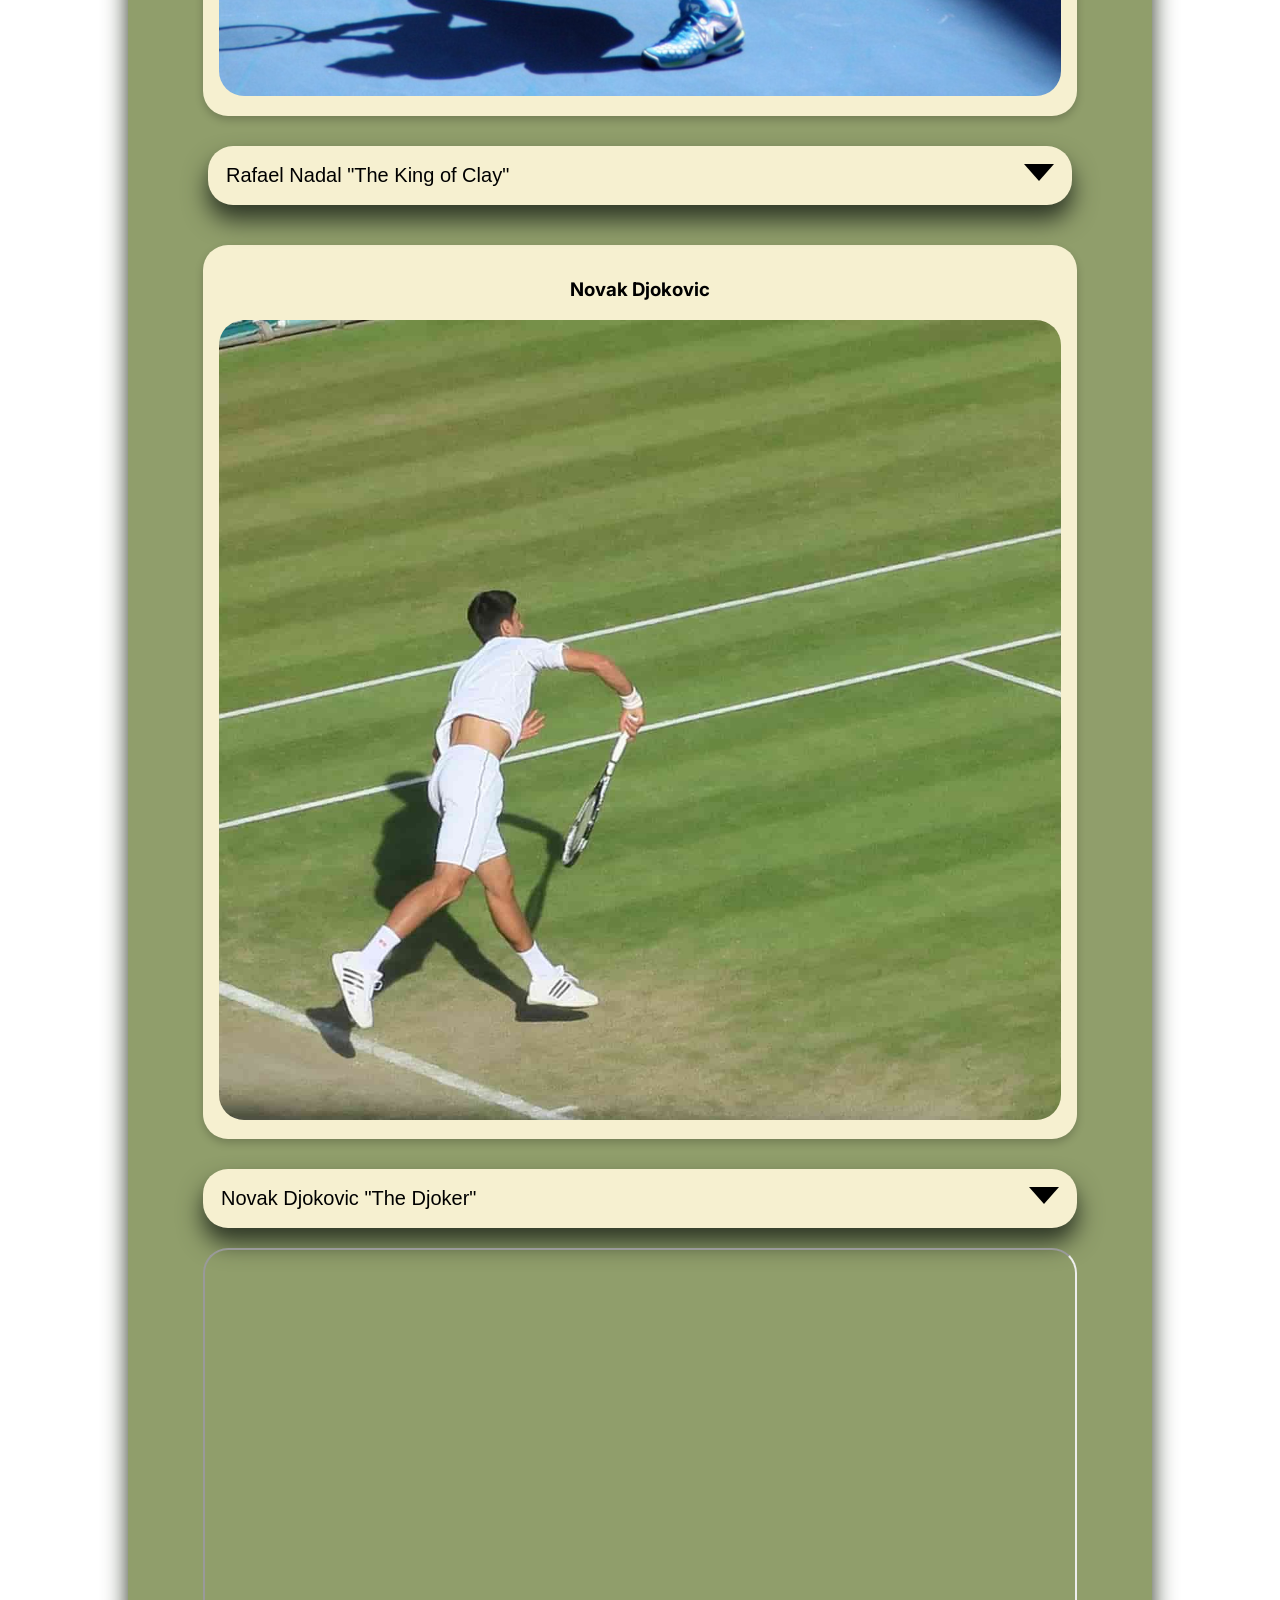
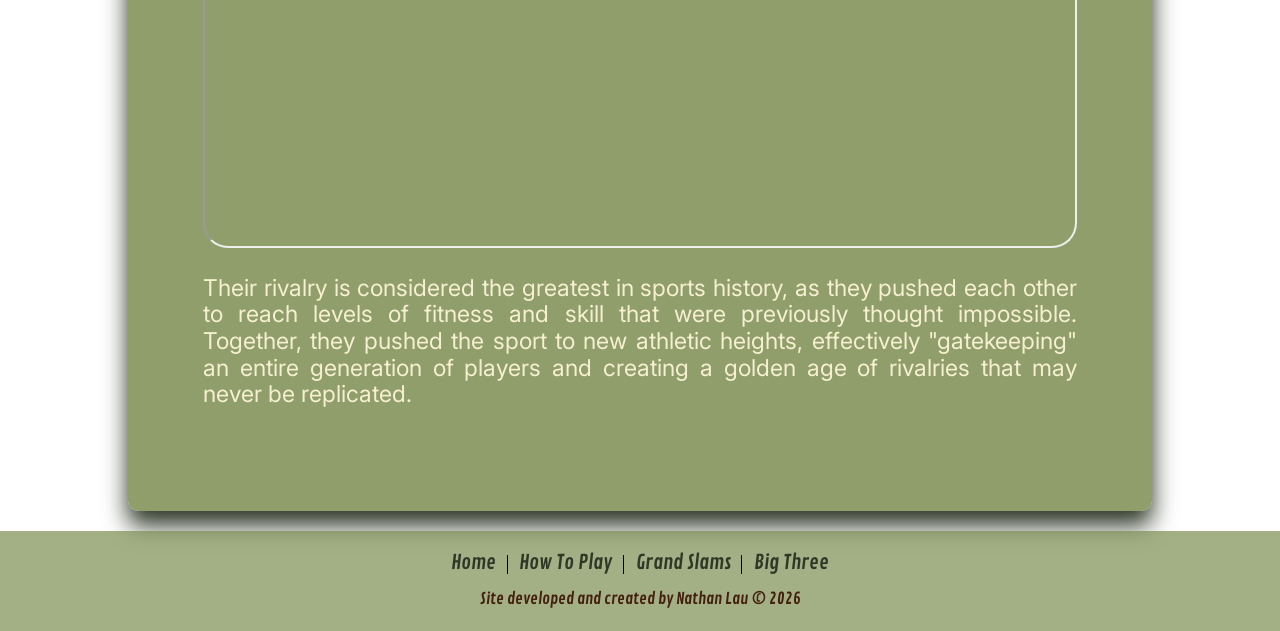
==== commit 4ac64b13: "finished off 4th page and added info and an iframe and edited sizings" ====
--- a/big_three.html
+++ b/big_three.html
@@ -49,51 +49,52 @@
     <li>Status: Retired in September 2022. In 2026, he remains a global ambassador for the sport and was recently nominated for the International Tennis Hall of Fame.</li>
   </ul>
   </div>
+
+
   <div class="column">
     <div class="card_big_three">
-      <h3>Rafael Nadal </h3>
-      <img src="images/rafael_nadal.jpg" alt="roland garros">
+      <h3>Rafael Nadal</h3>
+      <img src="images/rafael_nadal.jpg" alt="Rafael Nadal" title="Rafael Nadal">
     </div>
   </div>
 </div>
-
-
-
-
-<button class="accordion">Roland Garros<div class="triangle_down"></div></button>
+<button class="accordion">Rafael Nadal "The King of Clay"<div class="triangle_down"></div></button>
 <div class="panel">
+  <p>Nadal is the greatest clay-court player in history, characterized by his intense physicality and relentless "never-die" attitude.</p>
   <ul>
-    <li>Location: Stade Roland Garros, Paris, France</li>
-    <li>Surface: Red Clay</li>
-    <li>Time: May – June</li>
-    <li>Vibe: The most physically demanding of the four. Clay slows down the ball and creates a high bounce, leading to long, grueling baseline rallies. It requires extreme patience and stamina.</li>
-    <li>2026 Dates: Scheduled for May 24 – June 7.</li>
+    <li>Grand Slam Titles: 22</li>
+    <li>Specialty: Clay (Record 14 French Open titles).</li>
+    <li>Key Achievement: One of the few men to achieve the Career Golden Slam (winning all four majors plus Olympic Gold in singles).</li>
+    <li>Status: Retired in November 2024 after the Davis Cup Finals. He now focuses on his global tennis academies and philanthropic work.</li>
   </ul>
   </div>
   
 <div class="row">
   <div class="column">
     <div class="card_big_three">
-      <h3>Wimbledon</h3>
-      <img src="images/wimbledon.jpg" alt="wimbledon" title="wimbledon">
+      <h3>Novak Djokovic</h3>
+      <img src="images/novak_djokovic.jpg" alt="Novak Djokovic" title="Novak Djokovic">
     </div>
   </div>
-  <button class="accordion">Wimbledon<div class="triangle_down"></div></button>
+  <button class="accordion">Novak Djokovic "The Djoker"<div class="triangle_down"></div></button>
 <div class="panel">
 
+<p>Statistically the most successful player in the history of the game, Djokovic surpassed his rivals in almost every major metric through discipline and defensive brilliance.</p>
   <ul>
-    <li>Location: All England Club, London, UK</li>
-    <li>Surface: Grass</li>
-    <li>Time: June – July</li>
-    <li>Vibe: The oldest and most traditional tournament. It has a strict all-white dress code for players and is famous for its grass courts, which favor fast serves and net play. It is the only Major still played on grass.</li>
-    <li>2026 Dates: Scheduled for June 29 – July 12.</li>
+    <li>Grand Slam Titles: 24 (All-time men’s record).</li>
+    <li>Specialty: Hard Courts (Record 10 Australian Open titles)./li>
+    <li>Key Achievement: The only man to achieve a Triple Career Grand Slam (winning all four majors at least three times) and a Career Golden Masters (winning all nine ATP Masters 1000 tournaments).</li>
+    <li>Status: Active. As of early 2026, he is still ranked in the world's top 3 and recently reached the final of the 2026 Australian Open.</li>
  </ul>
   </div>
-  
+  <iframe src="https://www.youtube.com/embed/47mHjQXppYc?si=Hl7g8OmnautPlrlu" title="YouTube video player" allow="accelerometer; autoplay; clipboard-write; encrypted-media; gyroscope; picture-in-picture; web-share" referrerpolicy="strict-origin-when-cross-origin" allowfullscreen></iframe>
+<p>Their rivalry is considered the greatest in sports history, as they pushed each other to reach levels of fitness and skill that were previously thought impossible. 
+  Together, they pushed the sport to new athletic heights, effectively "gatekeeping" an entire generation of players and creating a golden age of rivalries that may never be replicated.</p>
+
+
+
 
   </div>
-
-
 </div>
 
 
--- a/style.css
+++ b/style.css
@@ -571,15 +571,11 @@
 }
 
 /* Changes opacity when hovered over to show the image is clickable */
-.card,.card_big_three img:hover{
+.card img:hover,.card_big_three img:hover{
   opacity: 50%;
 }
 @media screen and (max-width: 1400px) and (min-width: 1000px){
 
-  /* Styles all card images the same*/
-.card,.card_big_three img{
-  height: 600px;
-}
 
   /* makes the text in the top parallax smaller to show on a smaller screen */
 .parallax_text_art_of_tennis h1{
@@ -618,6 +614,10 @@
 }
 
 @media screen and (max-width: 1000px) and (min-width: 800px){
+.card_big_three img{
+  height: 500px;
+}
+
   /* makes the iframe smaller to fit on a smaller screen */
     iframe{
         width: 100%;
@@ -665,8 +665,8 @@
 @media screen and (max-width: 800px) {
 
     /* Styles all card images the same*/
-.card,.card_big_three img{
-  height: 500px;
+.card img,.card_big_three img{
+  height: 400px;
 }
 
 /* changes the topnav for phone view */
@@ -830,9 +830,4 @@
     display: block;
     margin-bottom: 10px;
   }
-
-  /* changes all card images size*/
-.card,.card_big_three img{
-  height: 400px;
-}
-}
+}
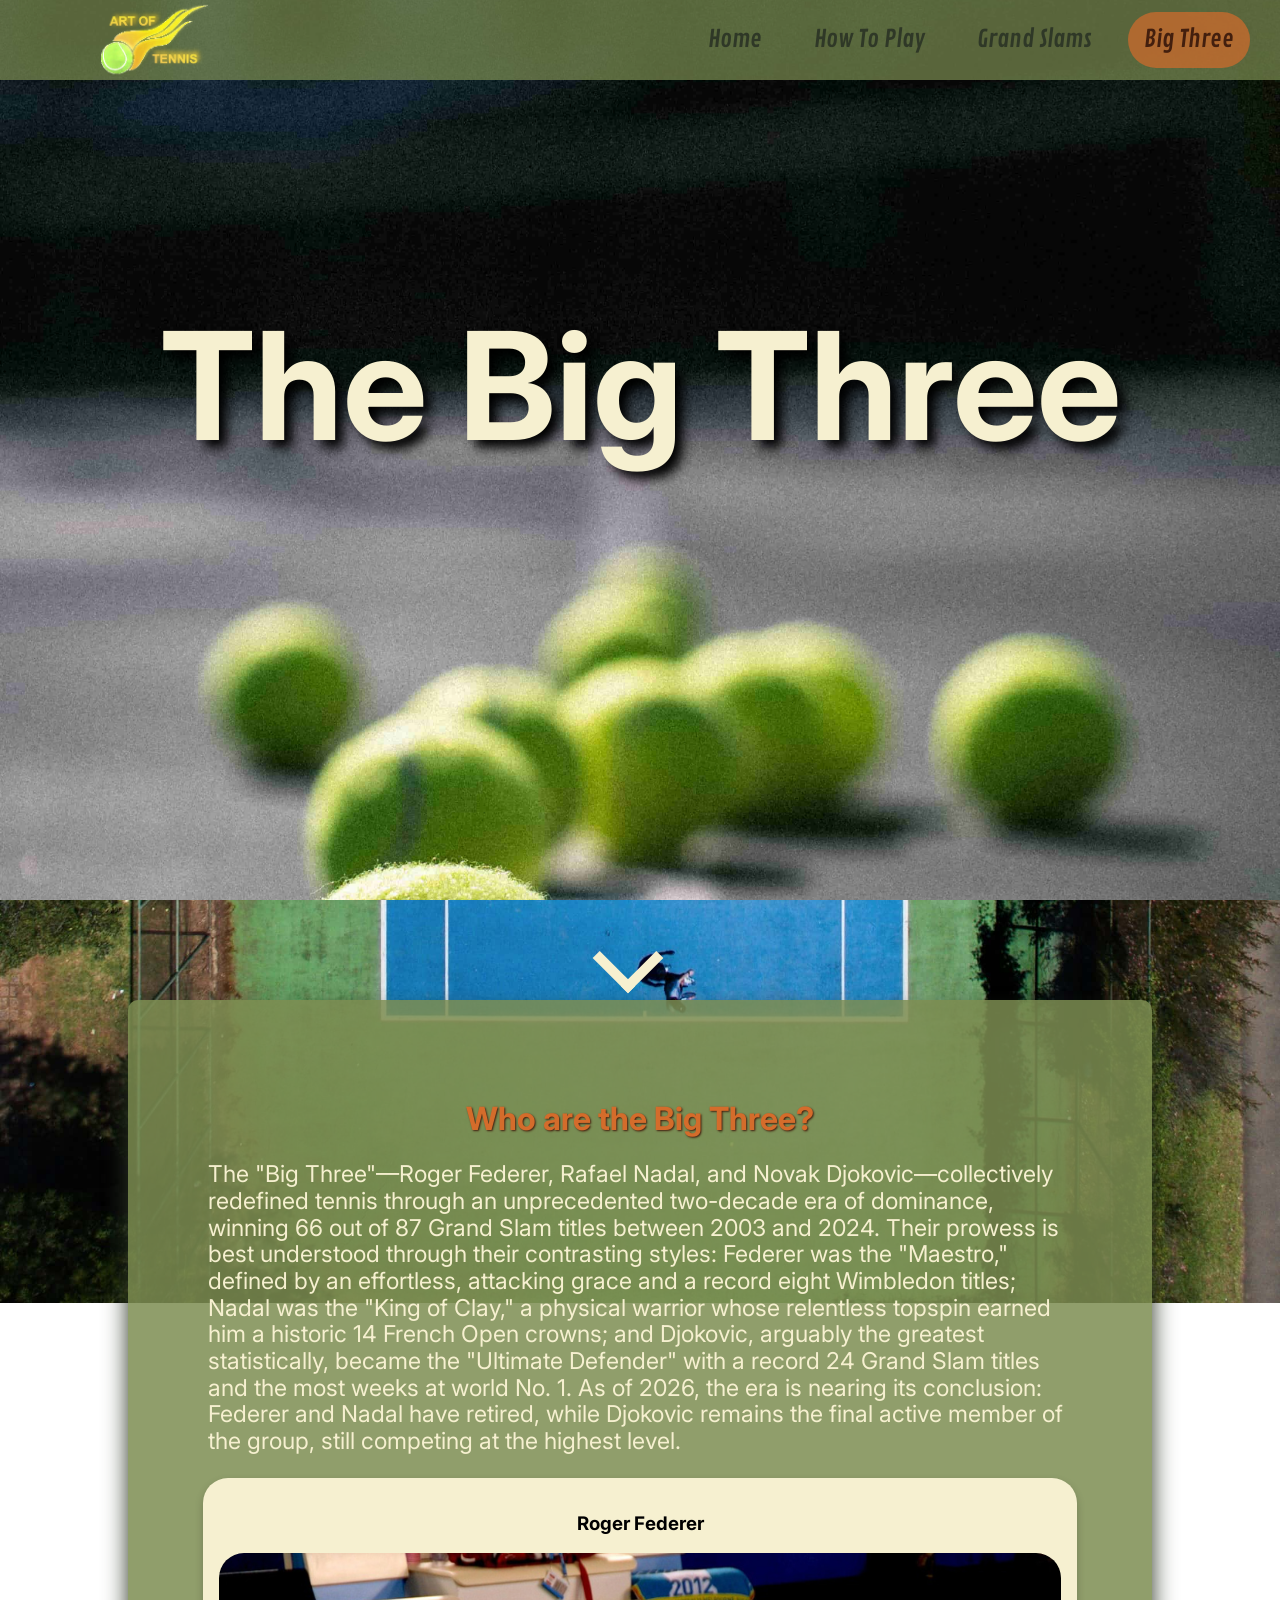
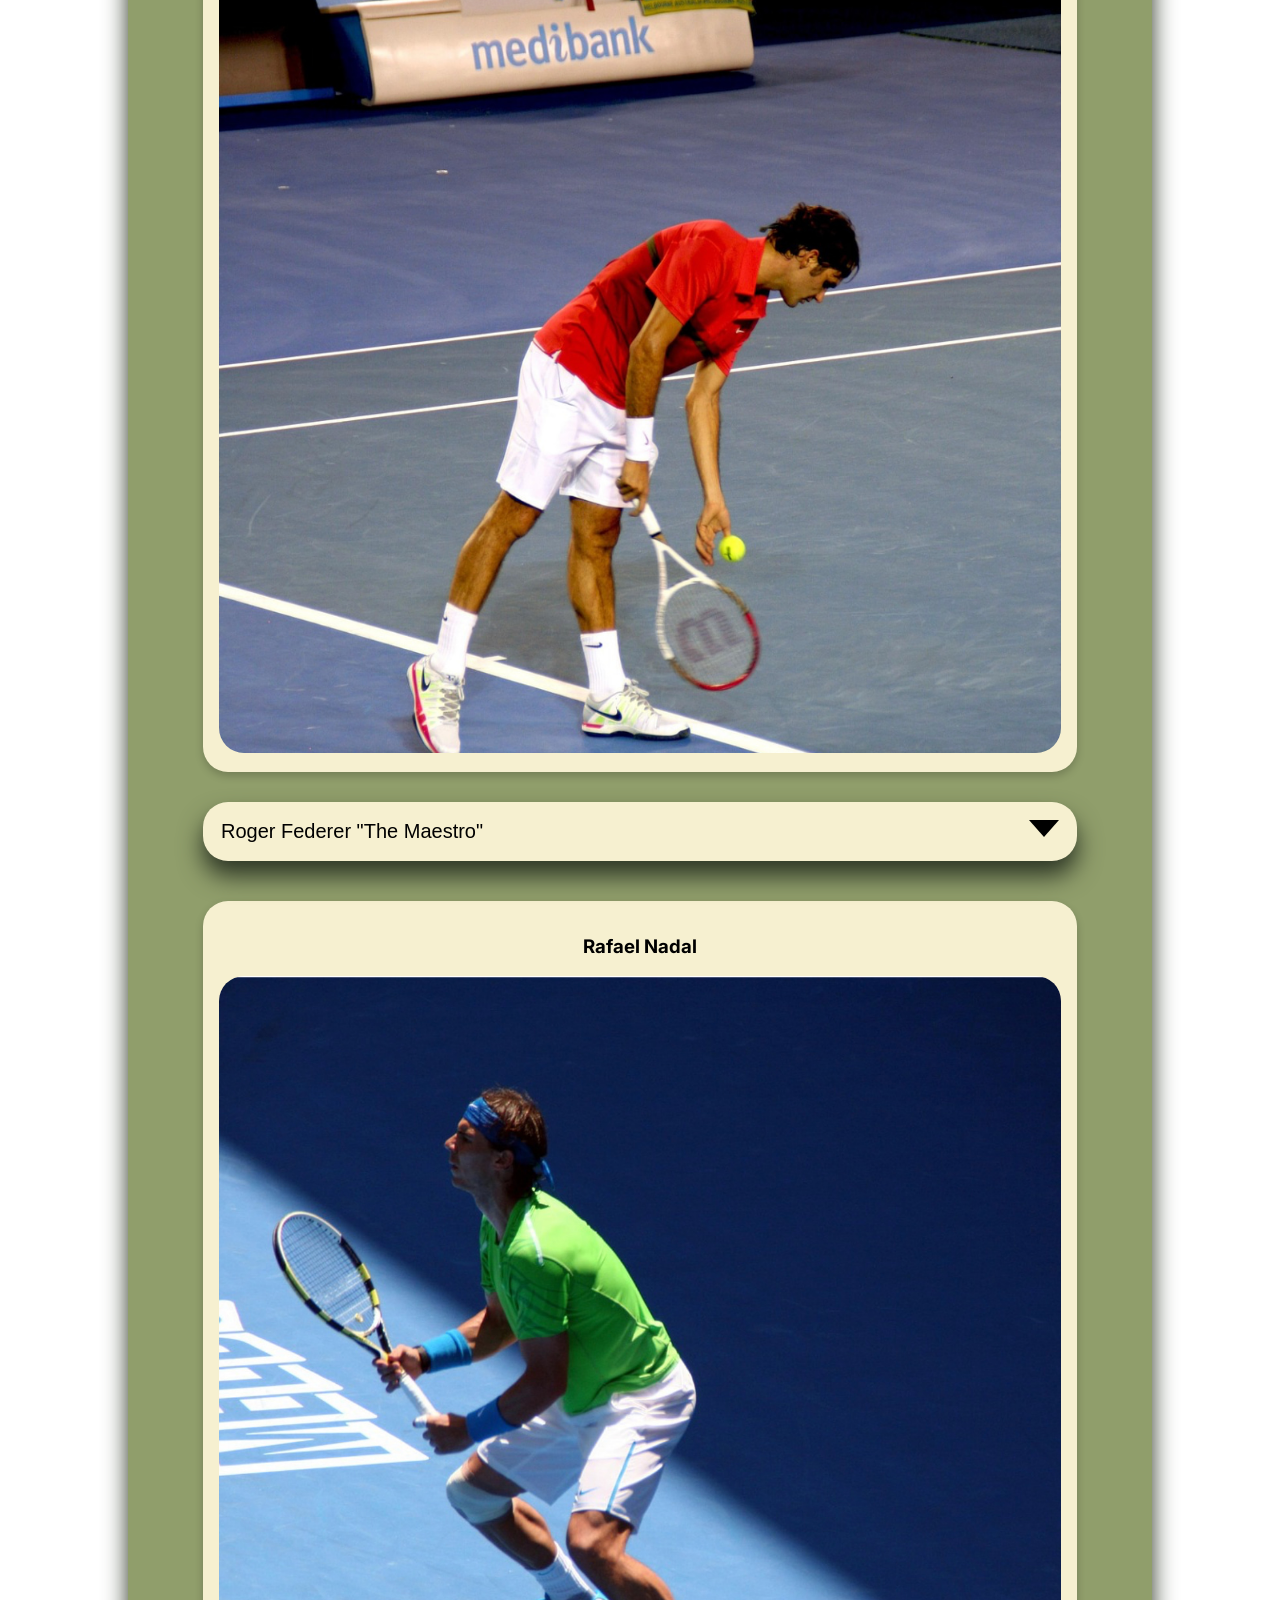
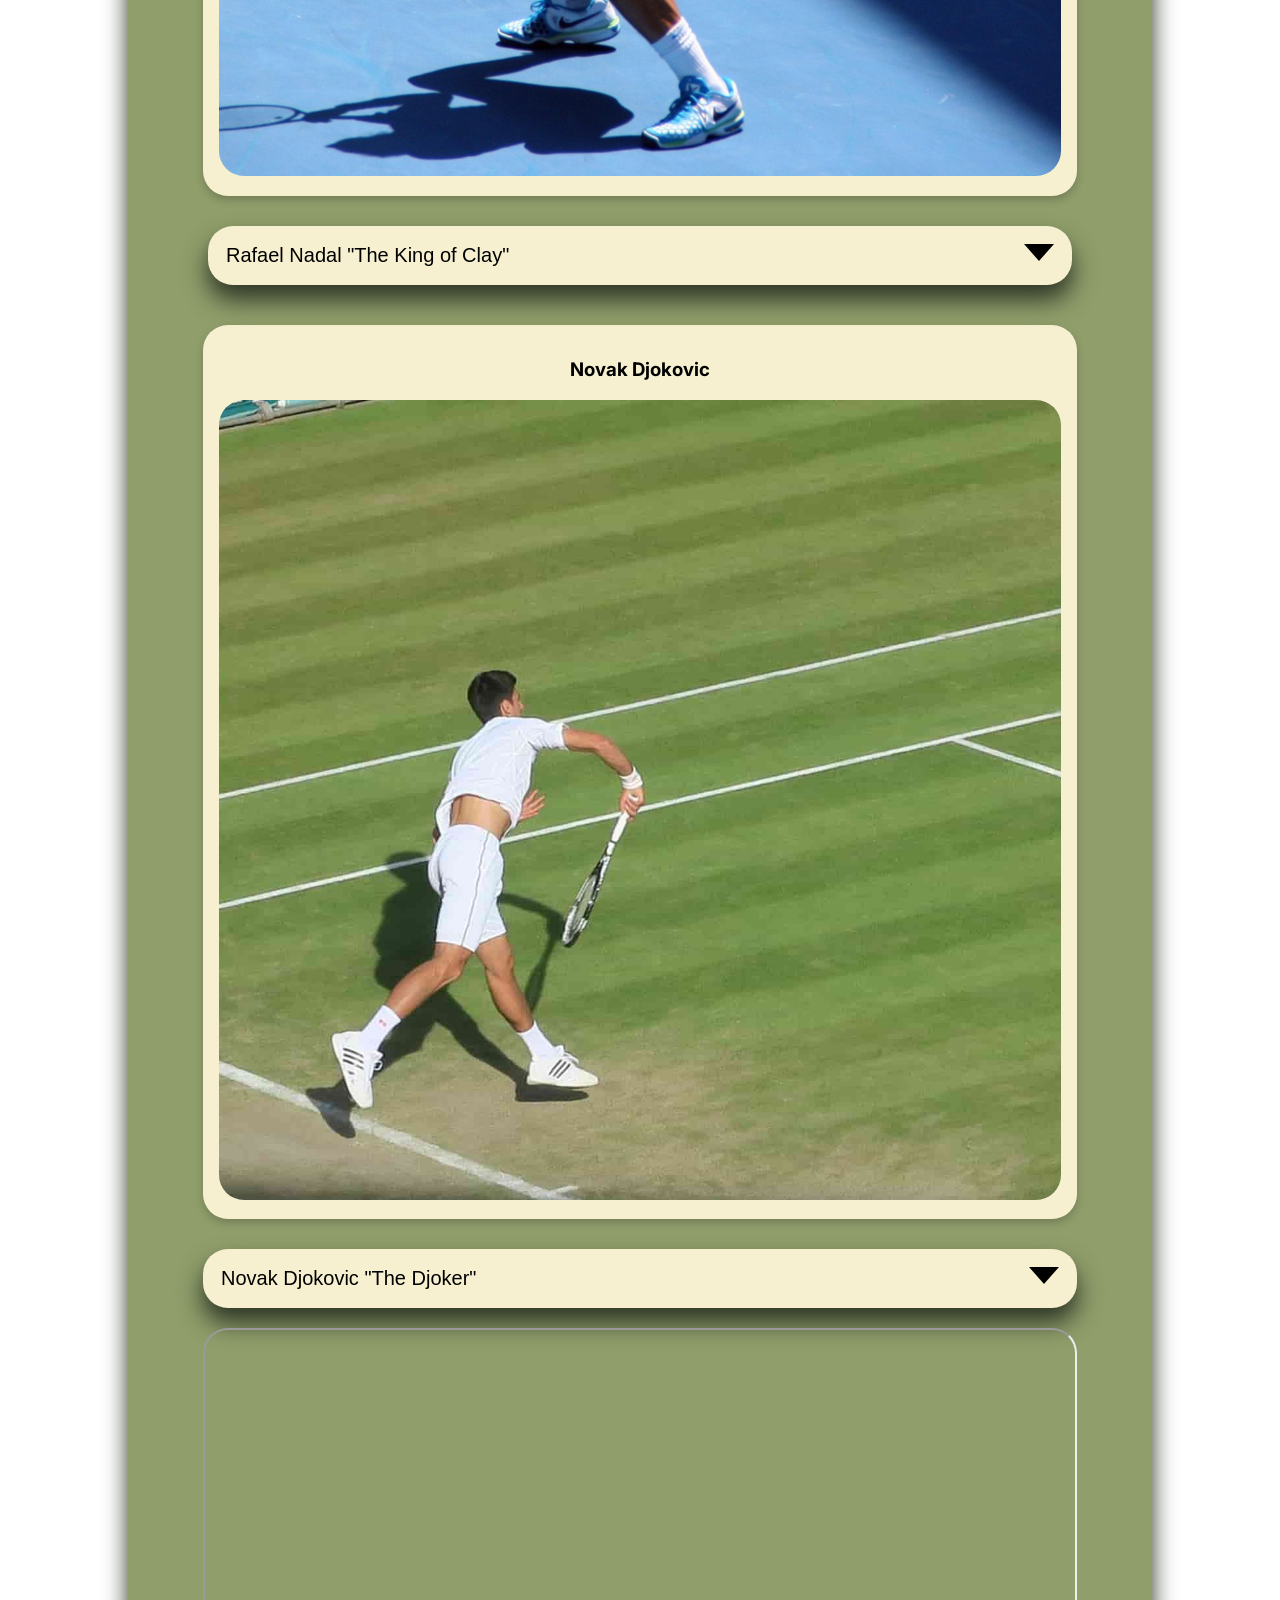
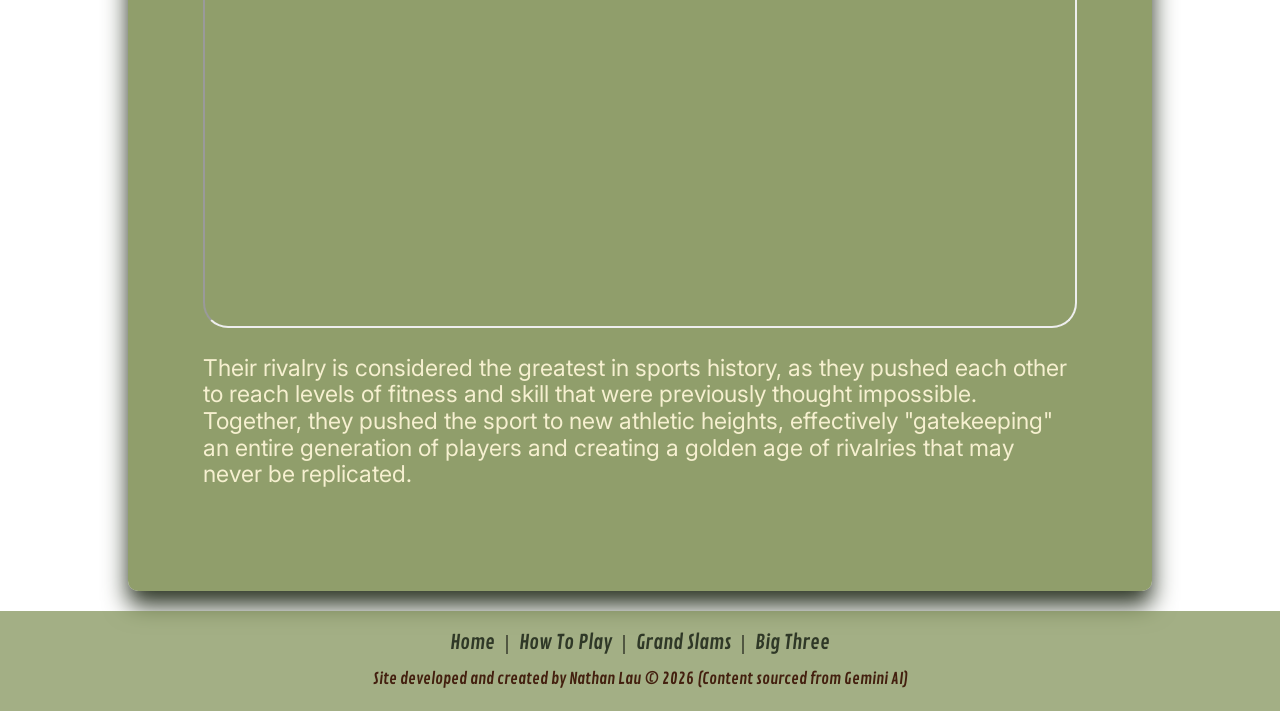
==== commit 8b1ac388: "added text shadow on h1 tags on top parallax. added the down pointing arrow and fixed the footer so " ====
--- a/big_three.html
+++ b/big_three.html
@@ -25,6 +25,7 @@
  <div class="parallax_text_big_three"><h1>The Big Three</h1></div>
 </div>
 <div class="parallax_big_three2">
+   <div class="arrow_down"><i class="arrow down"></i></div>
   <div class="main_content">
 <h1>Who are the Big Three?</h1>
 <p>The "Big Three"—Roger Federer, Rafael Nadal, and Novak Djokovic—collectively redefined tennis through an unprecedented two-decade era of dominance, winning 66 out of 87 Grand Slam titles between 2003 and 2024.
@@ -103,11 +104,11 @@
 
 <footer>
 <!-- This is my footer -->
-  <a href="index.html">Home </a>|
-  <a href="how_to_play.html">How To Play </a>|
-  <a href="grand_slam.html">Grand Slams </a>|
+  <a href="index.html">Home</a> |
+  <a href="how_to_play.html">How To Play</a> |
+  <a href="grand_slam.html">Grand Slams</a> |
   <a href="big_three.html">Big Three</a>
-  <p>Site developed and created by Nathan Lau &copy; 2026</p>
+  <p>Site developed and created by Nathan Lau &copy; 2026 (Content sourced from Gemini AI)</p>
   </footer>
   <!-- This closes off my footer -->
 </div>
--- a/style.css
+++ b/style.css
@@ -154,7 +154,6 @@
 li::marker {
   font-weight: bold;
   color:  hsl(19, 63%, 24%);
-  text-shadow: 1px 1px 2px hsl(19, 63%, 24%); 
 }
 
 /* floats the img to the right and sets a height, width, border radius and padding */
@@ -205,6 +204,7 @@
   margin: auto;
   padding: 250px;
   width: 100%;
+  text-shadow: 8px 8px 12px #000000;
 }
 
 /* top parallax on the page */
@@ -246,6 +246,7 @@
   margin: auto;
   padding: 250px;
   width: 100%;
+  text-shadow: 8px 8px 12px #000000;
 }
 
 /* top parallax on the page */
@@ -287,6 +288,7 @@
   margin: auto;
   padding: 250px;
   width: 100%;
+  text-shadow: 8px 8px 12px #000000;
 }
 
 /* top parallax on the page */
@@ -329,6 +331,7 @@
   margin-top: 50px;
   padding: 265px;
   width: 100%;
+  text-shadow: 8px 8px 12px #000000;
 }
 
 /* the main content, sets a width, font, padding, box shadow, margin */
@@ -342,7 +345,8 @@
     background-color: hsl(77, 27%, 44%, 0.85);
     box-shadow: #2f3827 0px 15px 25px, rgba(0, 0, 0, 0.05) 0px 5px 10px;
     border-radius: 10px;
-    text-align: justify;
+    /* text-align: justify; */
+    text-align: left;
     margin: auto;
     margin-bottom: 10px;
 }
@@ -414,7 +418,9 @@
 /* makes the hyperlinks display differently when hovered over */
 footer a:hover{
     color: #10234a;
-    background-color: hsl(213, 78%, 72%, 0.7);
+    background-color: hsl(213, 78%, 72%, 0.7); 
+    /* color: #431F0e;
+    background-color: hsl(23, 66%, 50%); */
     border-radius: 25px;
 }
 
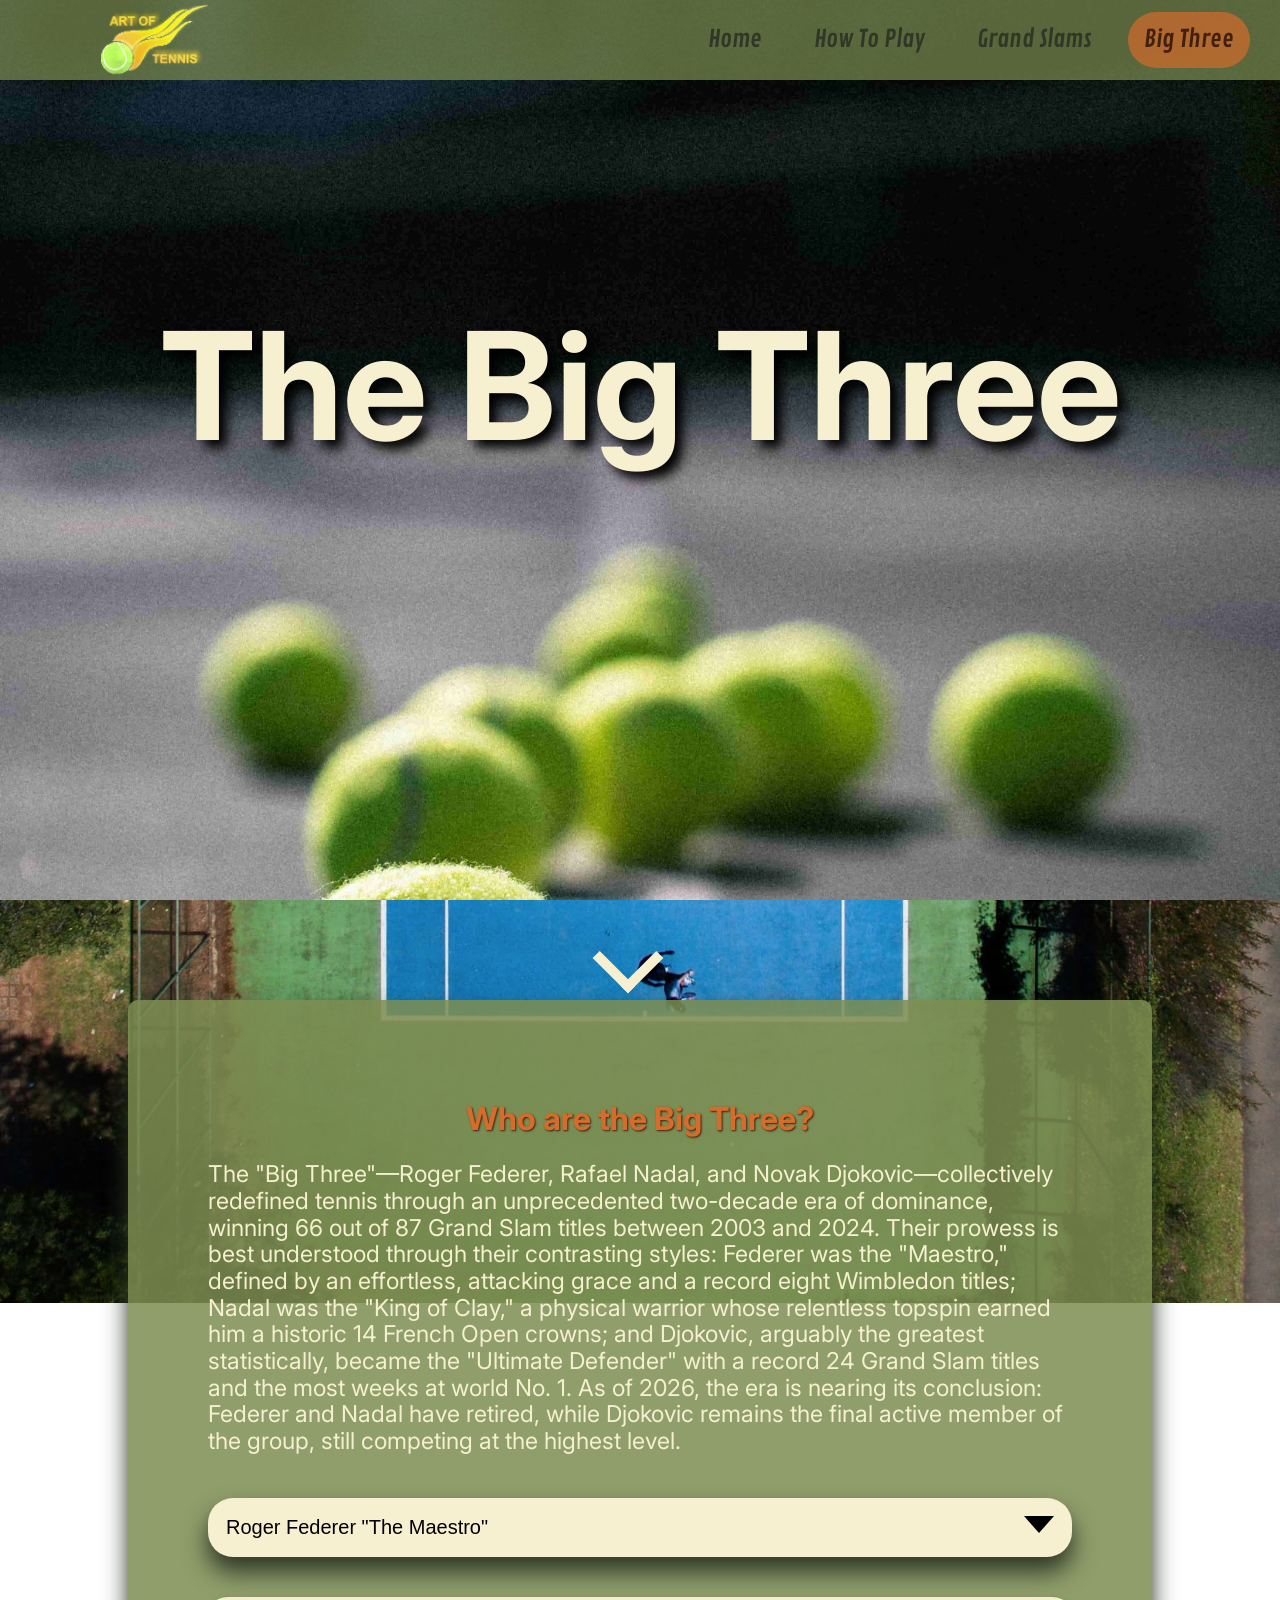
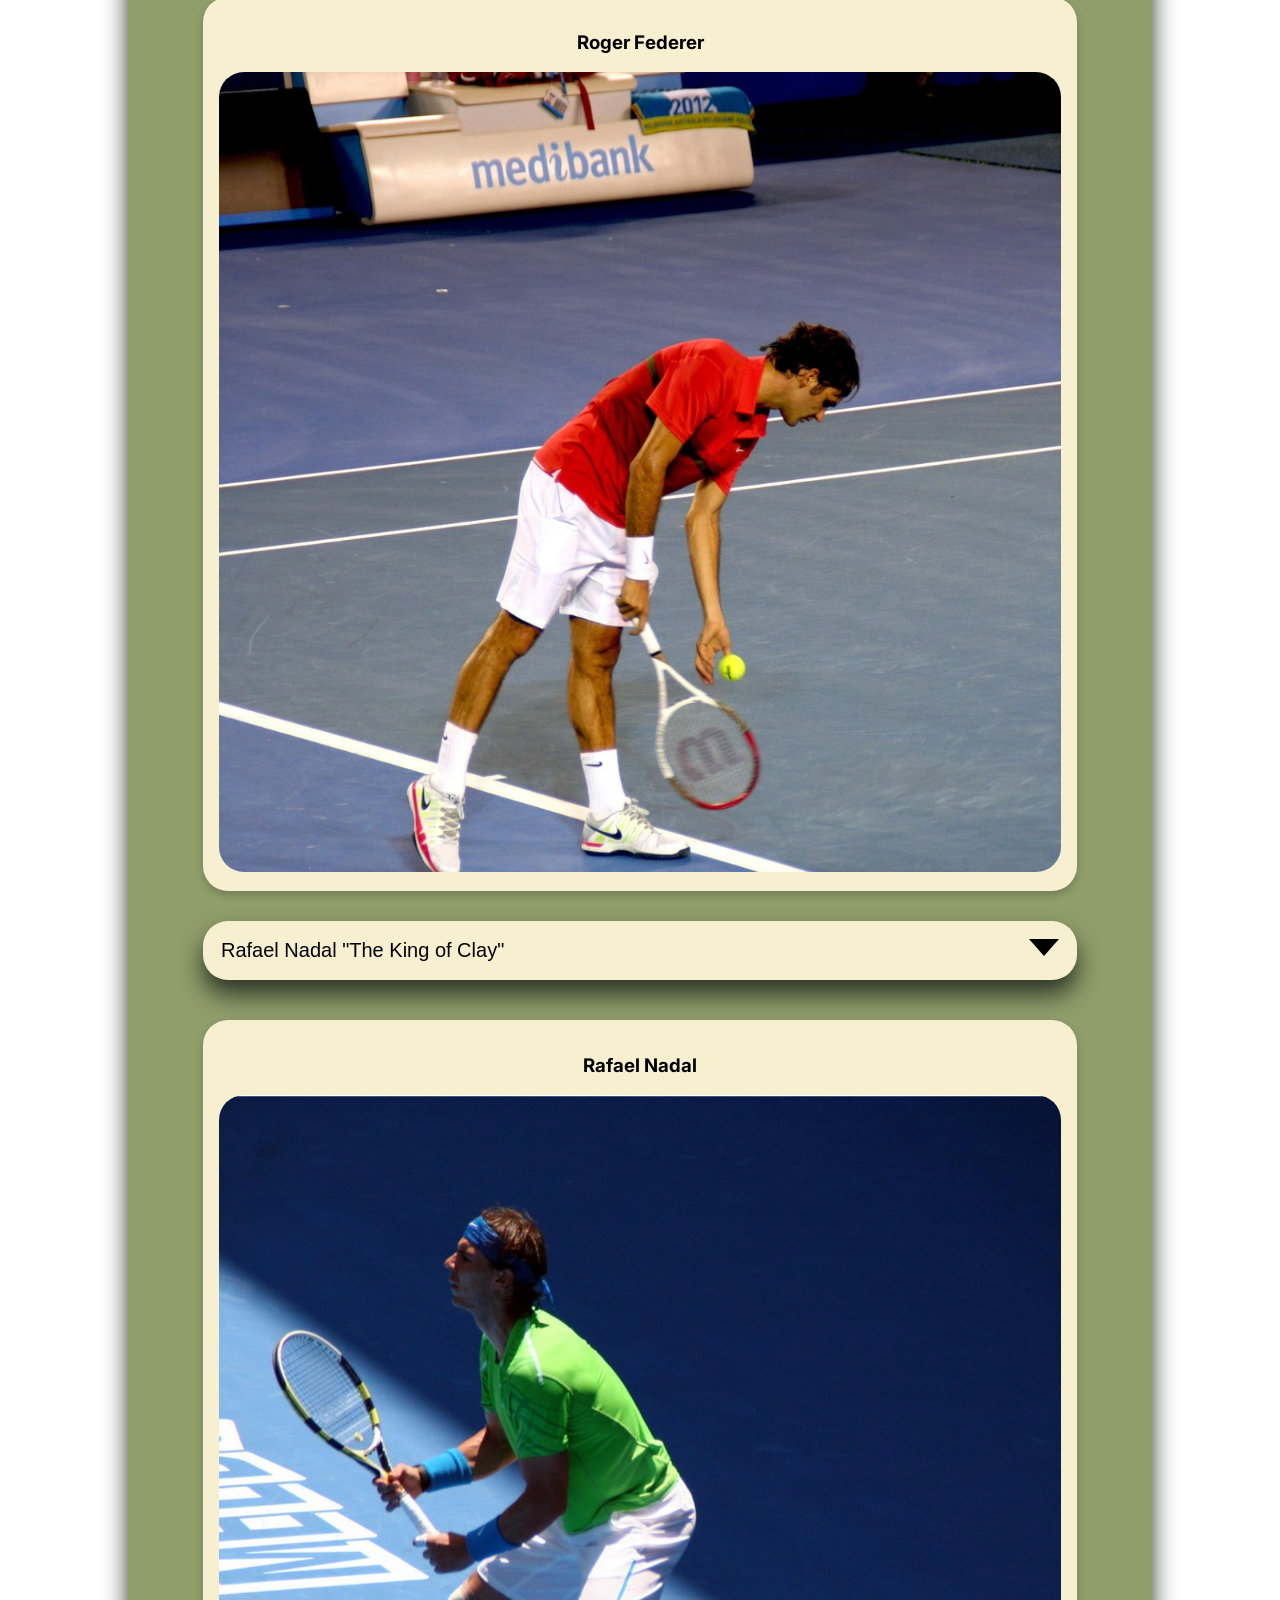
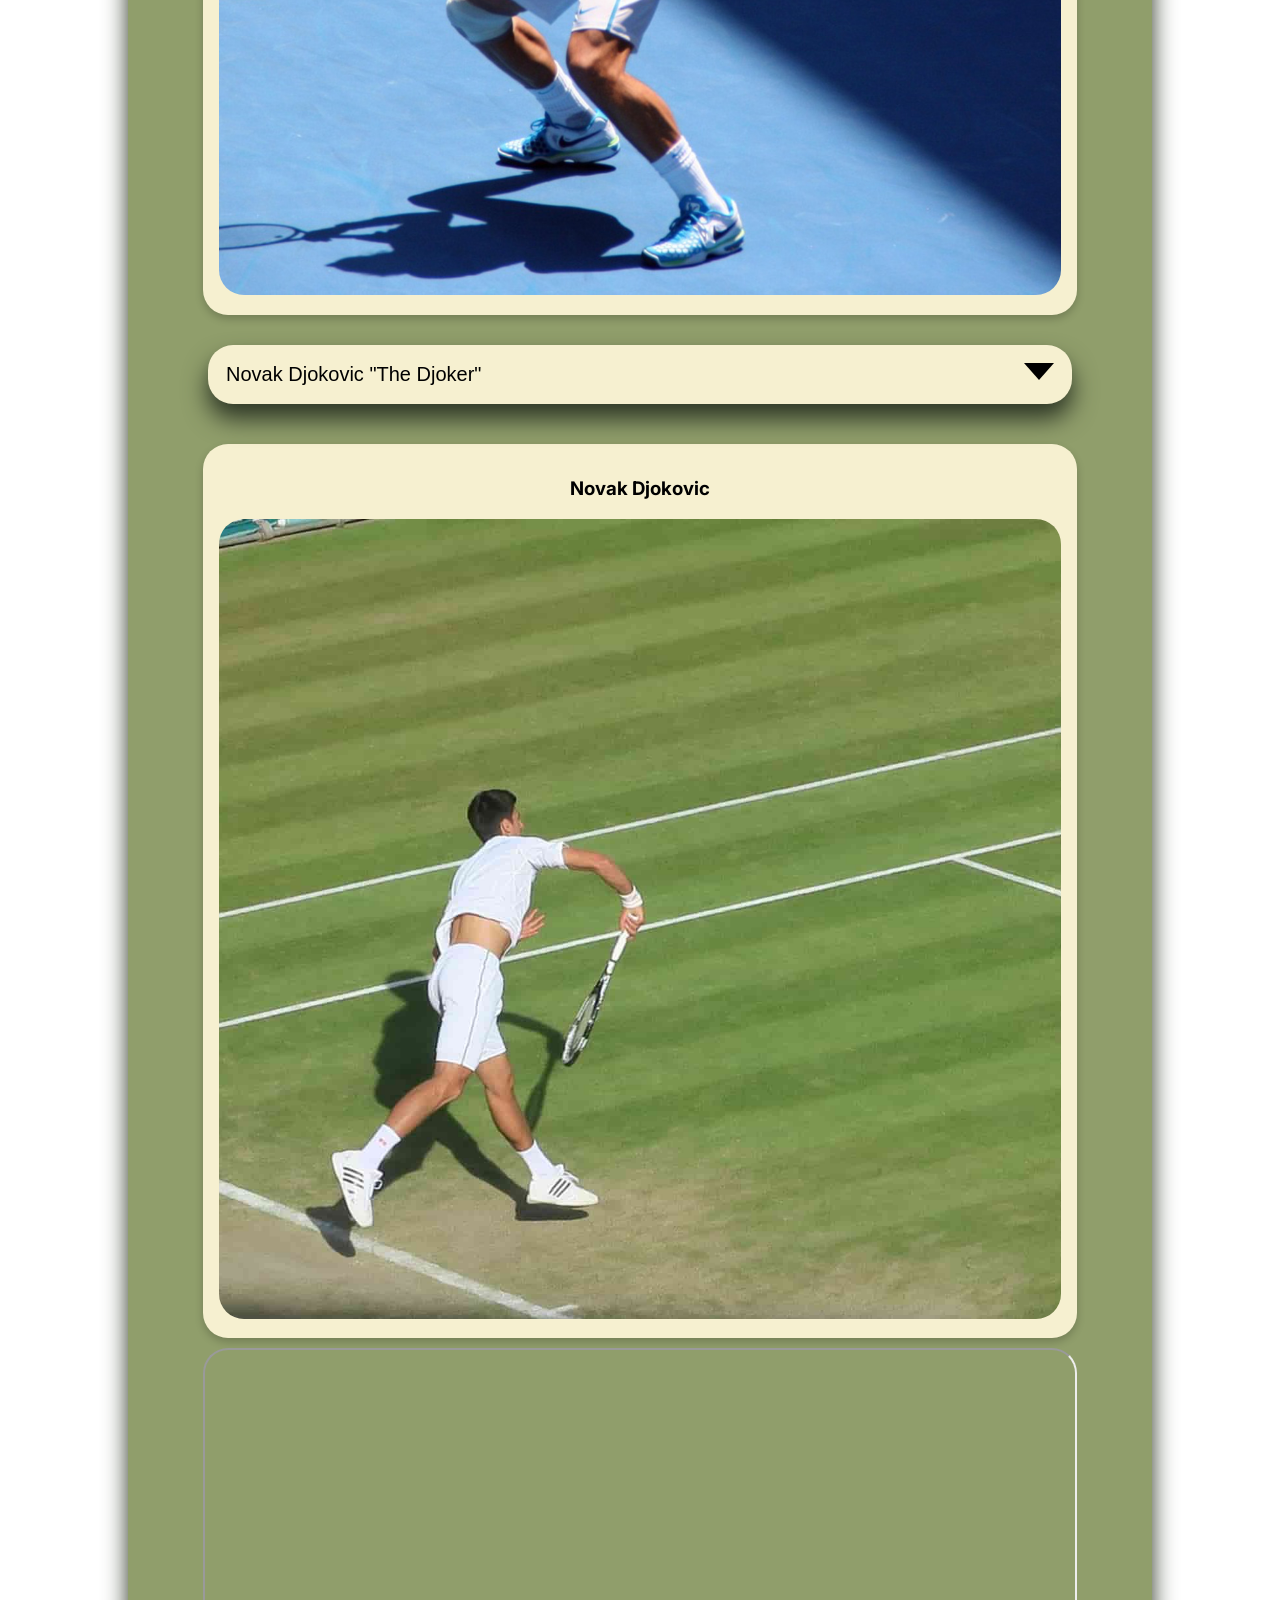
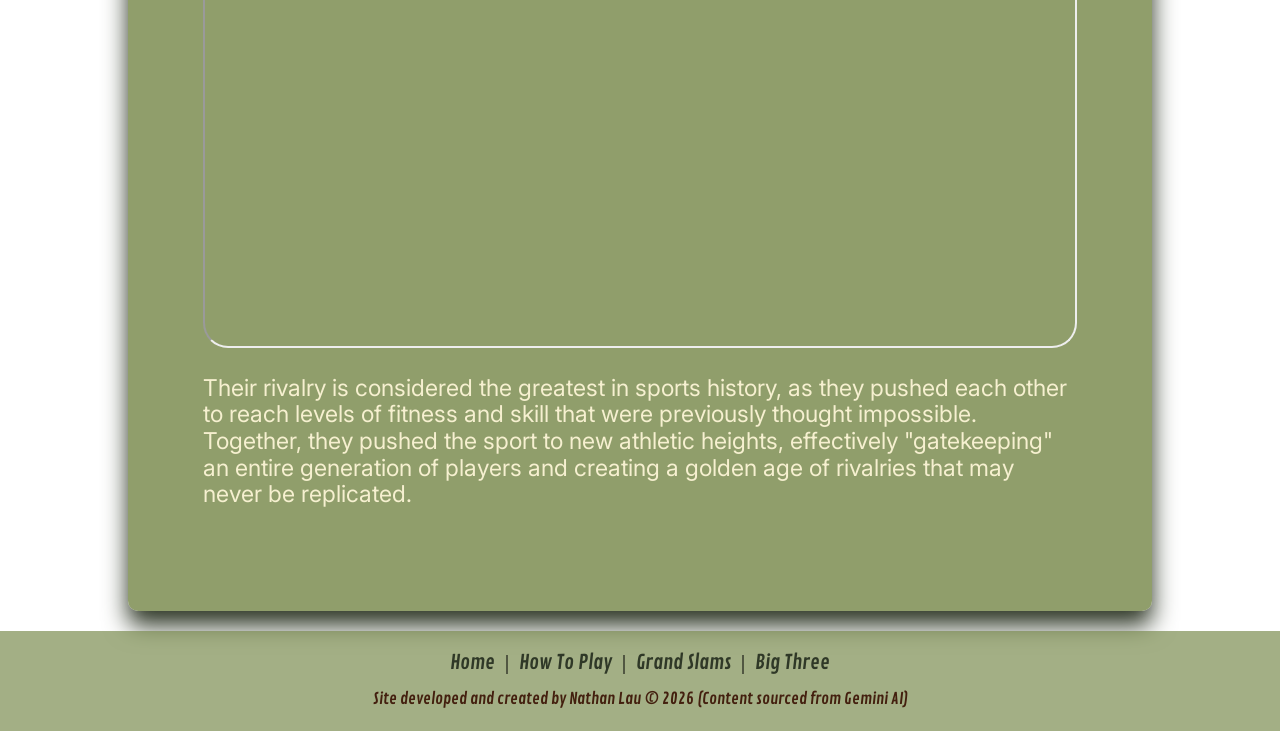
==== commit 837087d9: "reordered accordian placement on big three, didnt work on grand slam page will work on later" ====
--- a/big_three.html
+++ b/big_three.html
@@ -32,14 +32,6 @@
    Their prowess is best understood through their contrasting styles: Federer was the "Maestro," defined by an effortless, attacking grace and a record eight Wimbledon titles; Nadal was the "King of Clay," a physical warrior whose relentless topspin earned him a historic 14 French Open crowns; and Djokovic, arguably the greatest statistically, became the "Ultimate Defender" with a record 24 Grand Slam titles and the most weeks at world No. 1.
     As of 2026, the era is nearing its conclusion: Federer and Nadal have retired, while Djokovic remains the final active member of the group, still competing at the highest level.</p>
 
-
-<div class="row">
-  <div class="column">
-    <div class="card_big_three">
-      <h3>Roger Federer</h3>
-      <img src="images/roger_federer.jpg" alt="Roger Federer" title="Roger Federer">
-    </div>
-  </div>
   <button class="accordion">Roger Federer "The Maestro"<div class="triangle_down"></div></button>
 <div class="panel">
   <p>Federer was the first to reach the 20-Slam milestone and is often credited with bringing a renewed elegance and global popularity to the game.</p>
@@ -50,15 +42,15 @@
     <li>Status: Retired in September 2022. In 2026, he remains a global ambassador for the sport and was recently nominated for the International Tennis Hall of Fame.</li>
   </ul>
   </div>
+<div class="row">
+  <div class="column">
+    <div class="card_big_three">
+      <h3>Roger Federer</h3>
+      <img src="images/roger_federer.jpg" alt="Roger Federer" title="Roger Federer">
+    </div>
+  </div>
 
 
-  <div class="column">
-    <div class="card_big_three">
-      <h3>Rafael Nadal</h3>
-      <img src="images/rafael_nadal.jpg" alt="Rafael Nadal" title="Rafael Nadal">
-    </div>
-  </div>
-</div>
 <button class="accordion">Rafael Nadal "The King of Clay"<div class="triangle_down"></div></button>
 <div class="panel">
   <p>Nadal is the greatest clay-court player in history, characterized by his intense physicality and relentless "never-die" attitude.</p>
@@ -69,7 +61,25 @@
     <li>Status: Retired in November 2024 after the Davis Cup Finals. He now focuses on his global tennis academies and philanthropic work.</li>
   </ul>
   </div>
-  
+  <div class="column">
+    <div class="card_big_three">
+      <h3>Rafael Nadal</h3>
+      <img src="images/rafael_nadal.jpg" alt="Rafael Nadal" title="Rafael Nadal">
+    </div>
+  </div>
+</div>
+
+    <button class="accordion">Novak Djokovic "The Djoker"<div class="triangle_down"></div></button>
+<div class="panel">
+
+<p>Statistically the most successful player in the history of the game, Djokovic surpassed his rivals in almost every major metric through discipline and defensive brilliance.</p>
+  <ul>
+    <li>Grand Slam Titles: 24 (All-time men’s record).</li>
+    <li>Specialty: Hard Courts (Record 10 Australian Open titles).</li>
+    <li>Key Achievement: The only man to achieve a Triple Career Grand Slam (winning all four majors at least three times) and a Career Golden Masters (winning all nine ATP Masters 1000 tournaments).</li>
+    <li>Status: Active. As of early 2026, he is still ranked in the world's top 3 and recently reached the final of the 2026 Australian Open.</li>
+ </ul>
+  </div>
 <div class="row">
   <div class="column">
     <div class="card_big_three">
@@ -77,17 +87,7 @@
       <img src="images/novak_djokovic.jpg" alt="Novak Djokovic" title="Novak Djokovic">
     </div>
   </div>
-  <button class="accordion">Novak Djokovic "The Djoker"<div class="triangle_down"></div></button>
-<div class="panel">
 
-<p>Statistically the most successful player in the history of the game, Djokovic surpassed his rivals in almost every major metric through discipline and defensive brilliance.</p>
-  <ul>
-    <li>Grand Slam Titles: 24 (All-time men’s record).</li>
-    <li>Specialty: Hard Courts (Record 10 Australian Open titles)./li>
-    <li>Key Achievement: The only man to achieve a Triple Career Grand Slam (winning all four majors at least three times) and a Career Golden Masters (winning all nine ATP Masters 1000 tournaments).</li>
-    <li>Status: Active. As of early 2026, he is still ranked in the world's top 3 and recently reached the final of the 2026 Australian Open.</li>
- </ul>
-  </div>
   <iframe src="https://www.youtube.com/embed/47mHjQXppYc?si=Hl7g8OmnautPlrlu" title="YouTube video player" allow="accelerometer; autoplay; clipboard-write; encrypted-media; gyroscope; picture-in-picture; web-share" referrerpolicy="strict-origin-when-cross-origin" allowfullscreen></iframe>
 <p>Their rivalry is considered the greatest in sports history, as they pushed each other to reach levels of fitness and skill that were previously thought impossible. 
   Together, they pushed the sport to new athletic heights, effectively "gatekeeping" an entire generation of players and creating a golden age of rivalries that may never be replicated.</p>
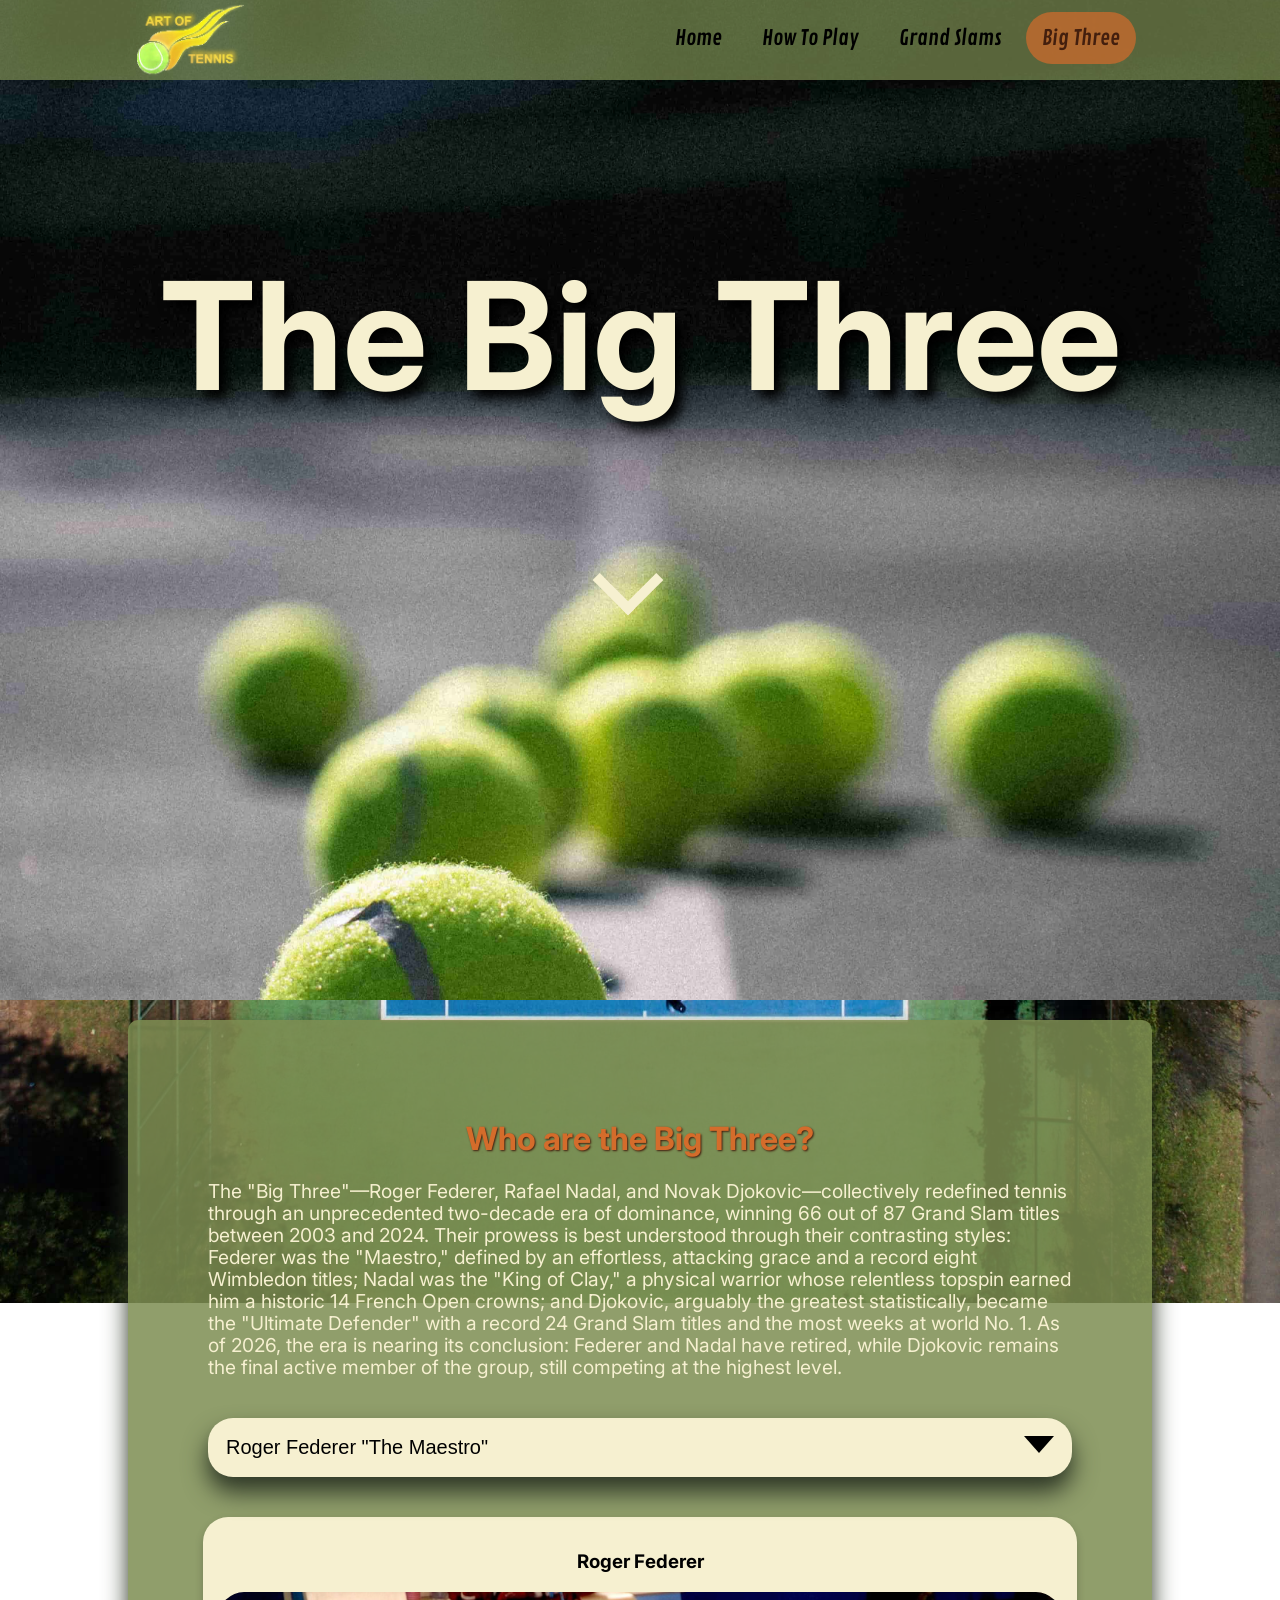
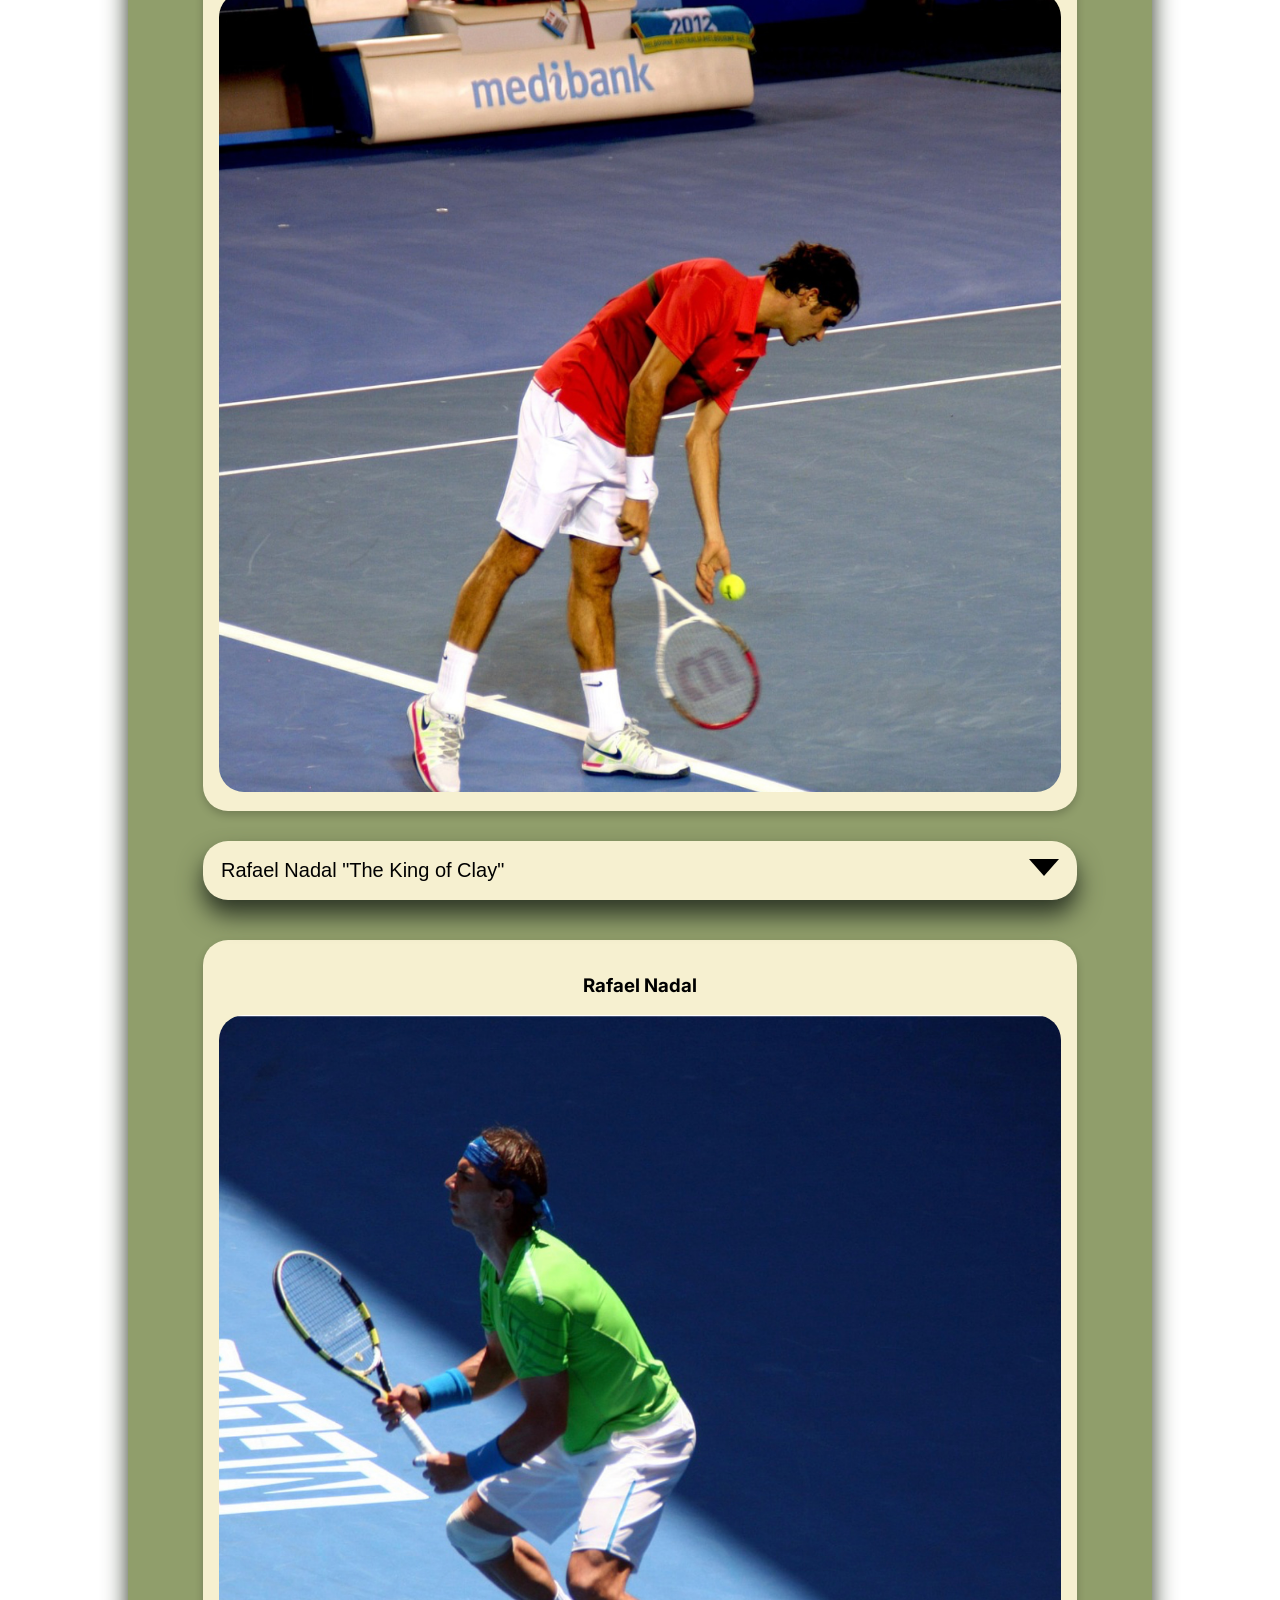
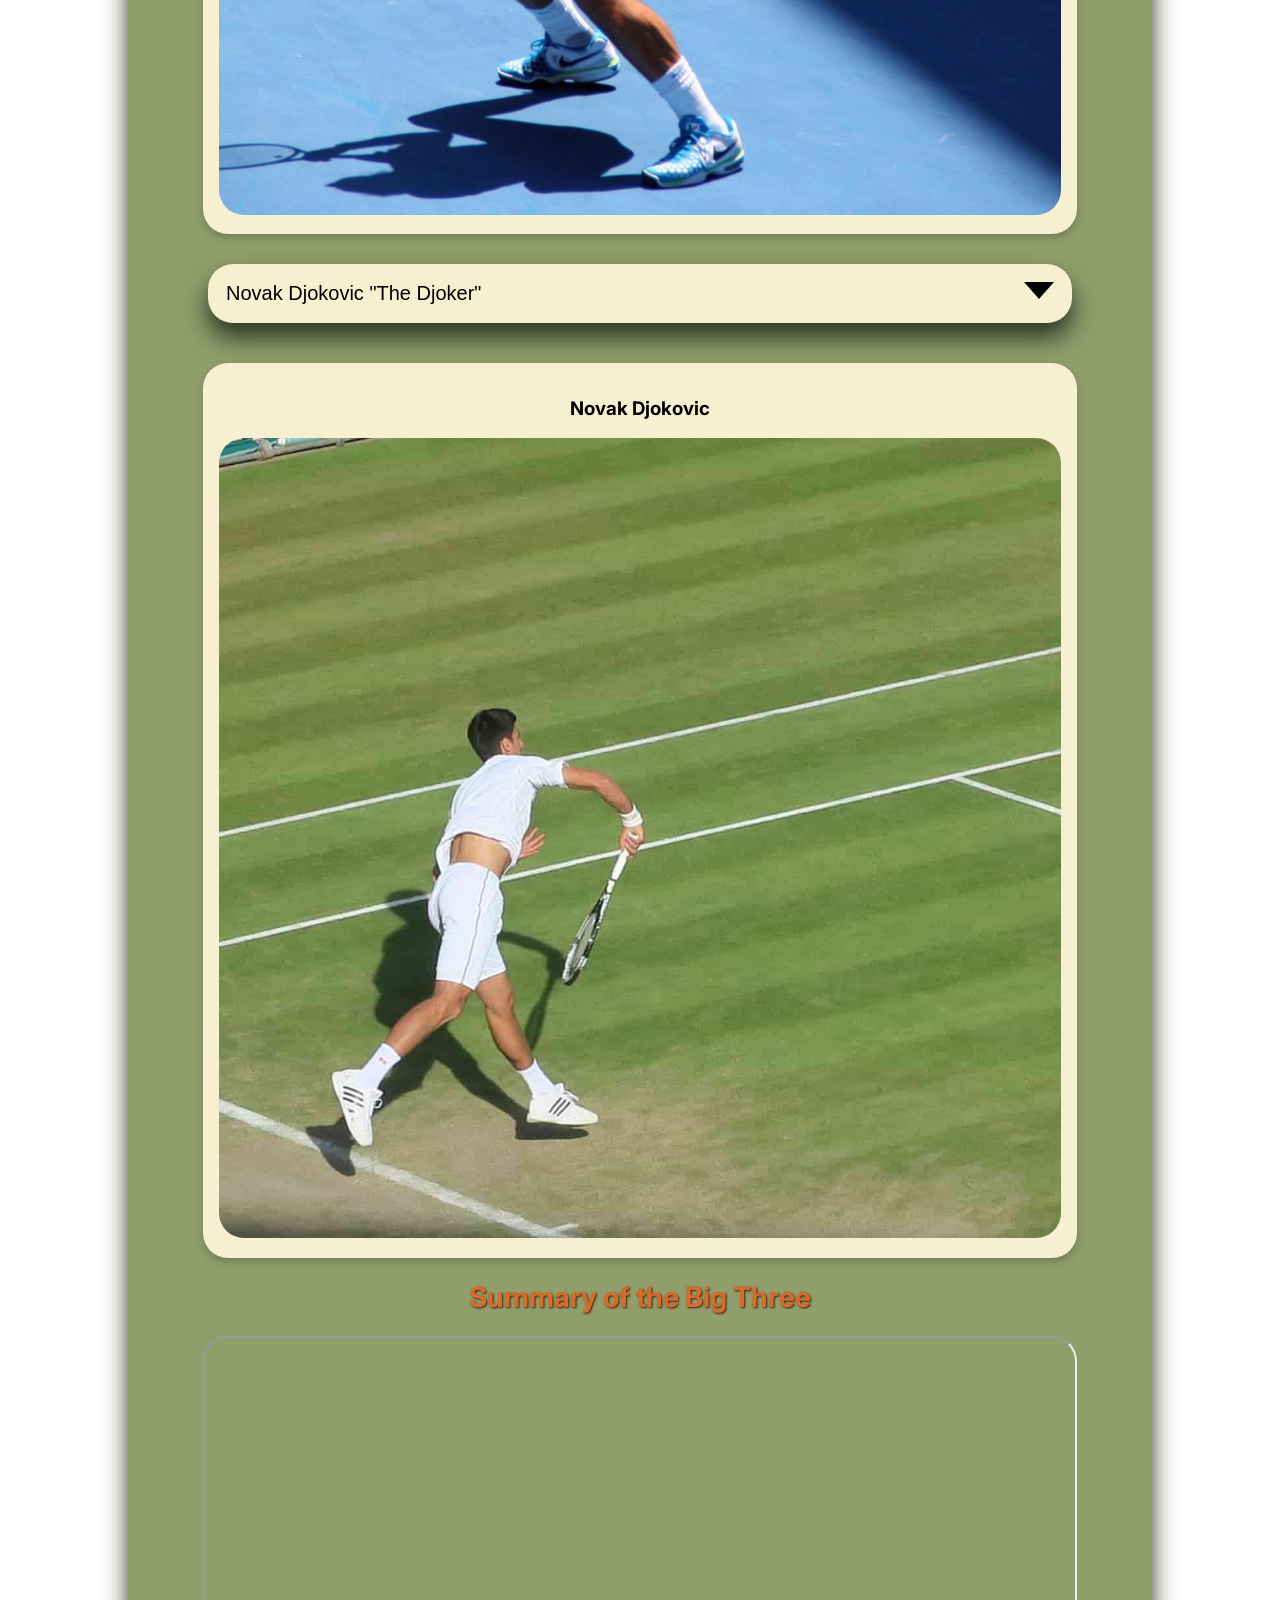
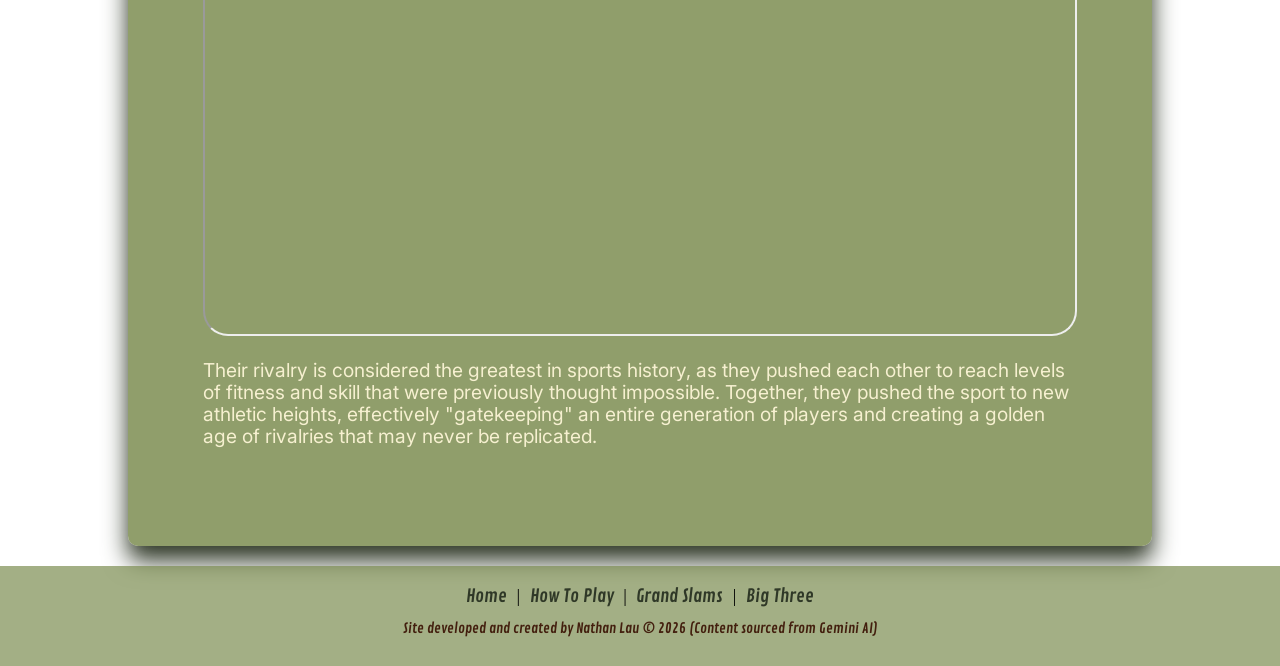
==== commit 55499be4: "moved my arrows onto my hero parallax images, resized them to fit the entire screen, put my accordio" ====
--- a/big_three.html
+++ b/big_three.html
@@ -23,9 +23,9 @@
   </a>
 </div>
  <div class="parallax_text_big_three"><h1>The Big Three</h1></div>
+    <div class="arrow_down"><i class="arrow down"></i></div>
 </div>
 <div class="parallax_big_three2">
-   <div class="arrow_down"><i class="arrow down"></i></div>
   <div class="main_content">
 <h1>Who are the Big Three?</h1>
 <p>The "Big Three"—Roger Federer, Rafael Nadal, and Novak Djokovic—collectively redefined tennis through an unprecedented two-decade era of dominance, winning 66 out of 87 Grand Slam titles between 2003 and 2024.
@@ -87,7 +87,7 @@
       <img src="images/novak_djokovic.jpg" alt="Novak Djokovic" title="Novak Djokovic">
     </div>
   </div>
-
+ <h2>Summary of the Big Three</h2>
   <iframe src="https://www.youtube.com/embed/47mHjQXppYc?si=Hl7g8OmnautPlrlu" title="YouTube video player" allow="accelerometer; autoplay; clipboard-write; encrypted-media; gyroscope; picture-in-picture; web-share" referrerpolicy="strict-origin-when-cross-origin" allowfullscreen></iframe>
 <p>Their rivalry is considered the greatest in sports history, as they pushed each other to reach levels of fitness and skill that were previously thought impossible. 
   Together, they pushed the sport to new athletic heights, effectively "gatekeeping" an entire generation of players and creating a golden age of rivalries that may never be replicated.</p>
--- a/style.css
+++ b/style.css
@@ -121,57 +121,22 @@
     margin: auto;
 }
 
-/* sets a colour, aligns text to the centre and gives a text shadow */
-h1,h2{
-    color:  hsl(23, 66%, 50%);
-    text-align: center;
-    text-shadow: 1px 1px 2px #431F0e;
-}
-
-/* colours the p and li tags and sizes them */
-p,li{
-  color: hsl(51, 69%, 89%);
-  font-size: clamp(1rem, calc(1.5vw + 0.25rem), 1.5rem);
-}
-
-/* sets the size of h1 tags */
-h1{
-  font-size: clamp(2rem, calc(2vw + 0.75rem), 2.25rem);
-}
-
-/* sets the size of h2 tags */
-h2{
-  font-size: clamp(1.5rem, calc(1.75vw + 0.5rem), 1.75rem);
-}
-
-/* sets a colour and gives a text shadow */
-strong{
-  color:  hsl(23, 66%, 50%);
-  text-shadow: 1px 1px 2px #431F0e;
-}
- 
-/* Marker selects only the numbers/dots and styles them */
-li::marker {
-  font-weight: bold;
-  color:  hsl(19, 63%, 24%);
-}
-
 /* floats the img to the right and sets a height, width, border radius and padding */
 .float_right_img{
   float: right;
   height: auto;
-  width: 250px;
+  width: 160px;
   border-radius: 50px;
-  padding: 20px;
+  padding: 15px;
 }
 
 /* top parallax on the page */
-.parallax_big_three {
+.parallax_big_three{
   /* The image used */
   background-image: url("images/balls_on_the_line.jpg");
 
   /* Set a specific height */
-  height: 900px; 
+  height: 1000px; 
 
   /* Create the parallax scrolling effect */
   background-attachment: fixed;
@@ -181,7 +146,7 @@
 }
 
 /* parallax behind the main contentw */
-.parallax_big_three2 {
+.parallax_big_three2{
   /* The image used */
   background-image: url("images/birdseye_view_of_tennis.jpg");
 
@@ -213,7 +178,7 @@
   background-image: url("images/ball_on_hard_court.jpg");
 
   /* Set a specific height */
-  height: 900px; 
+  height: 1000px; 
 
   /* Create the parallax scrolling effect */
   background-attachment: fixed;
@@ -240,11 +205,11 @@
 
 /* text on top of the top parallax image */
 .parallax_text_grand_slam h1{
-  font-size: 150px;
+  font-size: 125px;
   color: hsl(51, 69%, 89%);
   font-family: "Inter", sans-serif;
   margin: auto;
-  padding: 250px;
+  padding: 275px;
   width: 100%;
   text-shadow: 8px 8px 12px #000000;
 }
@@ -255,7 +220,7 @@
   background-image: url("images/tennis_ball_on_clay.jpg");
 
   /* Set a specific height */
-  height: 900px; 
+  height: 1000px; 
 
   /* Create the parallax scrolling effect */
   background-attachment: fixed;
@@ -297,7 +262,7 @@
   background-image: url("images/multiple_clay_courts.jpg");
 
   /* Set a specific height */
-  height: 900px; 
+  height: 1000px; 
 
   /* Create the parallax scrolling effect */
   background-attachment: fixed;
@@ -328,8 +293,8 @@
   font-size: 175px;
   color: hsl(51, 69%, 89%);
   font-family: "Inter", sans-serif;
-  margin-top: 50px;
-  padding: 265px;
+  margin-top: 30px;
+  padding: 175px;
   width: 100%;
   text-shadow: 8px 8px 12px #000000;
 }
@@ -354,7 +319,7 @@
 /* My navigation bar */
 .topnav {
   overflow: hidden;
-  padding: 0px 20px 0px 0px;
+  padding: 0px 140px 0px 0px;
   background-color: hsl(77, 27%, 44%, 0.7);
 }
 
@@ -362,12 +327,12 @@
 .topnav a {
   float: right;
   display: block;
-  color: #2f3827;
+  color: #000000;
   text-align: center;
   padding: 14px 16px;
   text-decoration: none;
-  font-size: 24px;
-  margin: 12px 10px;
+  font-size: 21px;
+  margin: 12px 4px;
   border-radius: 30px;
   font-family: "Contrail One", sans-serif;
 }
@@ -394,13 +359,13 @@
     height: 80px;
     width: auto;
     padding: 1px 0px 1px 0px;
-    margin: 0% 0% 0% 8%;
+    margin: 0% 0% 0% 12%;
 }
 
 /* my footer which contains hyperlinks and text */
 footer{
     text-align: center;
-    font-size: 20px;
+    font-size: 18px;
     padding: 20px;
     height: 100px;
     background-color: hsl(77, 27%, 44%, 0.7);
@@ -426,7 +391,7 @@
 
 /* changes the colour of the p tags in the footer */
 footer p{
-    font-size: 16px;
+    font-size: 14px;
     color: #431f0e;
     font-family: "Contrail One", sans-serif;
 }
@@ -580,34 +545,49 @@
 .card img:hover,.card_big_three img:hover{
   opacity: 50%;
 }
+
+
+/* sets a colour, aligns text to the centre and gives a text shadow */
+h1,h2{
+    color:  hsl(23, 66%, 50%);
+    text-align: center;
+    text-shadow: 1px 1px 2px #431F0e;
+}
+
+/* colours the p and li tags and sizes them */
+p,li{
+  color: hsl(51, 69%, 89%);
+  font-size: clamp(0.8rem, calc(1.5vw + 0.25rem), 1.2rem);
+}
+
+/* sets the size of h1 tags */
+h1{
+  font-size: clamp(2rem, calc(2vw + 0.75rem), 2.25rem);
+}
+
+/* sets the size of h2 tags */
+h2{
+  font-size: clamp(1.5rem, calc(1.75vw + 0.5rem), 1.75rem);
+}
+
+/* sets a colour and gives a text shadow */
+strong{
+  color:  hsl(23, 66%, 50%);
+  text-shadow: 1px 1px 2px #431F0e;
+}
+ 
+/* Marker selects only the numbers/dots and styles them */
+li::marker {
+  font-weight: bold;
+  color:  hsl(19, 63%, 24%);
+}
+
 @media screen and (max-width: 1400px) and (min-width: 1000px){
 
-
-  /* makes the text in the top parallax smaller to show on a smaller screen */
-.parallax_text_art_of_tennis h1{
-  font-size: 125px;
+/* makes the text in the top parallax smaller to show on a smaller screen */
+.parallax_text_art_of_tennis h1, .parallax_text_how_to_play h1, .parallax_text_grand_slam h1, .parallax_text_big_three h1{
+  font-size: 150px;
   margin-top: 50px;
-  padding: 250px;
-}
-
-/* makes the text in the top parallax smaller to show on a smaller screen */
-.parallax_text_how_to_play h1{
-  font-size: 125px;
-  margin-top: 50px;
-  padding: 250px;
-}
-
-/* makes the text in the top parallax smaller to show on a smaller screen */
-.parallax_text_grand_slam h1{
-  font-size: 125px;
-  margin-top: 100px;
-  padding: 120px;
-}
-
-/* makes the text in the top parallax smaller to show on a smaller screen */
-.parallax_text_big_three h1{
-  font-size: 150px;
-  margin-top: 100px;
   padding: 120px;
 }
 
@@ -630,41 +610,21 @@
         height: 600px;
     }
 
-    /* makes the text in the top parallax smaller to show on a smaller screen */
-    .parallax_text_art_of_tennis h1{
-  font-size: 100px;
-  margin-top: 50px;
-  padding: 250px;
-}
 
 /* Changes the sizing of the images */
 .float_right_img{
   float: right;
   height: auto;
-  width: 200px;
+  width: 140px;
   border-radius: 25px;
   padding: 10px;
 }
 
 /* makes the text in the top parallax smaller to show on a smaller screen */
-.parallax_text_how_to_play h1{
+.parallax_text_art_of_tennis h1, .parallax_text_how_to_play h1, .parallax_text_grand_slam h1, .parallax_text_big_three h1{
   font-size: 100px;
   margin-top: 50px;
-  padding: 250px;
-}
-
-/* makes the text in the top parallax smaller to show on a smaller screen */
-.parallax_text_grand_slam h1{
-  font-size: 125px;
-  margin-top: 60px;
-  padding: 160px;
-}
-
-/* makes the text in the top parallax smaller to show on a smaller screen */
-.parallax_text_big_three h1{
-  font-size: 125px;
-  margin-top: 60px;
-  padding: 160px;
+  padding: 100px;
 }
 }
 
@@ -736,76 +696,29 @@
 }
 
 /* makes the top parallax smaller to show the word tennis on a smaller screen */
-.parallax_index{
-  width: 100%;
-  height: 400px;
+.parallax_index, .parallax_how_to_play, .parallax_grand_slam, .parallax_big_three{
+  width: 100%;
+  height: 375px;
   background-position: top;
   background-size: contain;
   background-repeat: no-repeat;
 }
 
-/* makes the top parallax smaller to show on a smaller screen */
-.parallax_how_to_play{
-  width: 100%;
-  height: 400px;
-  background-position: top;
-  background-size: contain;
-  background-repeat: no-repeat;
-}
-
-/* makes the top parallax smaller to show on a smaller screen */
-.parallax_grand_slam{
-  width: 100%;
-  height: 400px;
-  background-position: top;
-  background-size: cover;
-  background-repeat: no-repeat;
-}
-
-/* makes the top parallax smaller to show on a smaller screen */
-.parallax_big_three{
-  width: 100%;
-  height: 400px;
-  background-position: top;
-  background-size: cover;
-  background-repeat: no-repeat;
-}
 
 /* Changes the sizing of the images */
 .float_right_img{
   float: right;
   height: auto;
-  width: 150px;
+  width: 130px;
   border-radius: 25px;
   padding: 10px;
 }
 
 /* makes the text in the top parallax smaller to show on a smaller screen */
-.parallax_text_art_of_tennis h1{
-  font-size: 75px;
+.parallax_text_art_of_tennis h1, .parallax_text_how_to_play h1, .parallax_text_grand_slam h1, .parallax_text_big_three h1{
+  font-size: 60px;
   margin-top: 50px;
-  padding: 50px;
-}
-
-/* makes the text in the top parallax smaller to show on a smaller screen */
-.parallax_text_how_to_play h1{
-  font-size: 75px;
-  margin-top: 50px;
-  padding: 50px;
-}
-
-/* makes the text in the top parallax smaller to show on a smaller screen */
-.parallax_text_grand_slam h1{
-  font-size: 75px;
-  margin-top: 50px;
-  padding: 50px;
-}
-
-/* makes the text in the top parallax smaller to show on a smaller screen */
-.parallax_text_big_three h1{
-  font-size: 75px;
-  margin-top: 50px;
-  padding: 50px;
+  padding: 10px;
 }
 
 /* sets height and width of my image slideshow on smaller screen */
@@ -830,6 +743,11 @@
   opacity: 0 !important;
 }
 
+/* Class added by JS to hide the arrow when menu is open */
+.hidden-arrow {
+  display: none !important;
+}
+
 /* Responsive columns */
   .column {
     width: 100%;
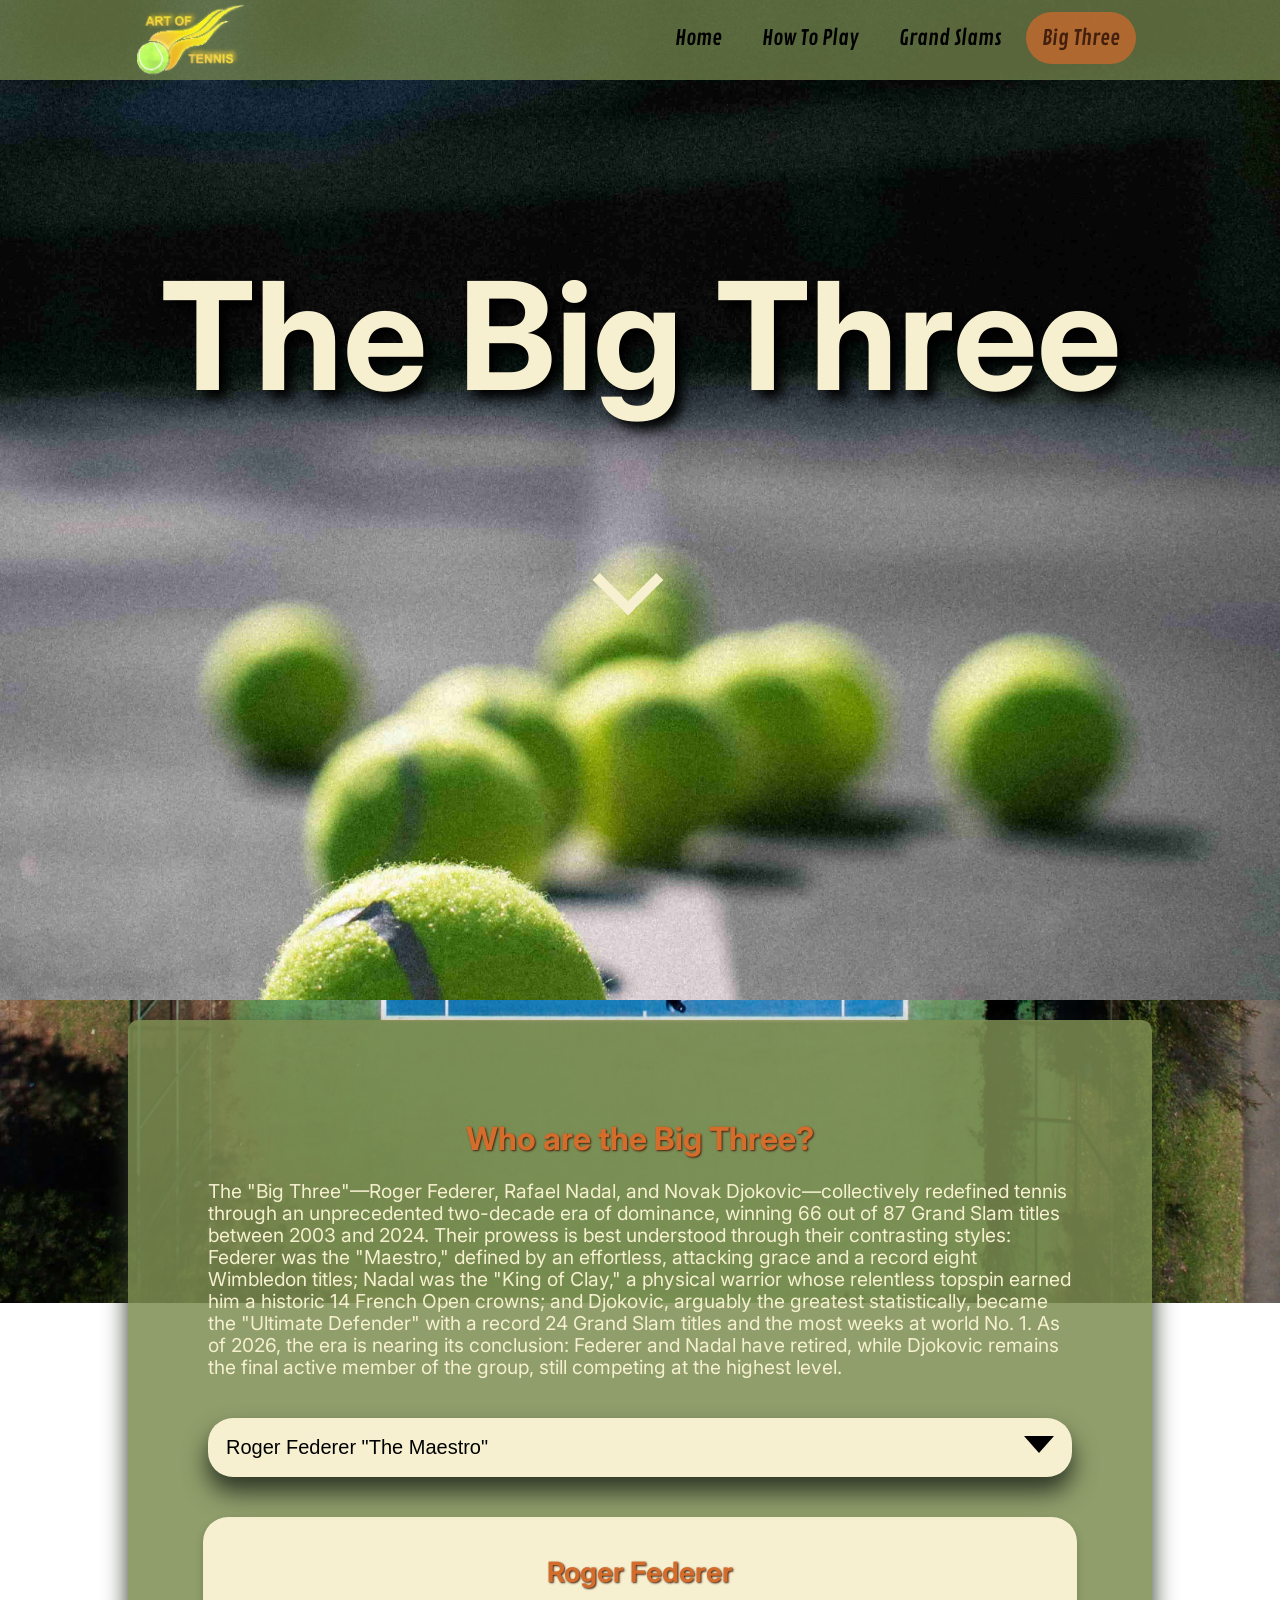
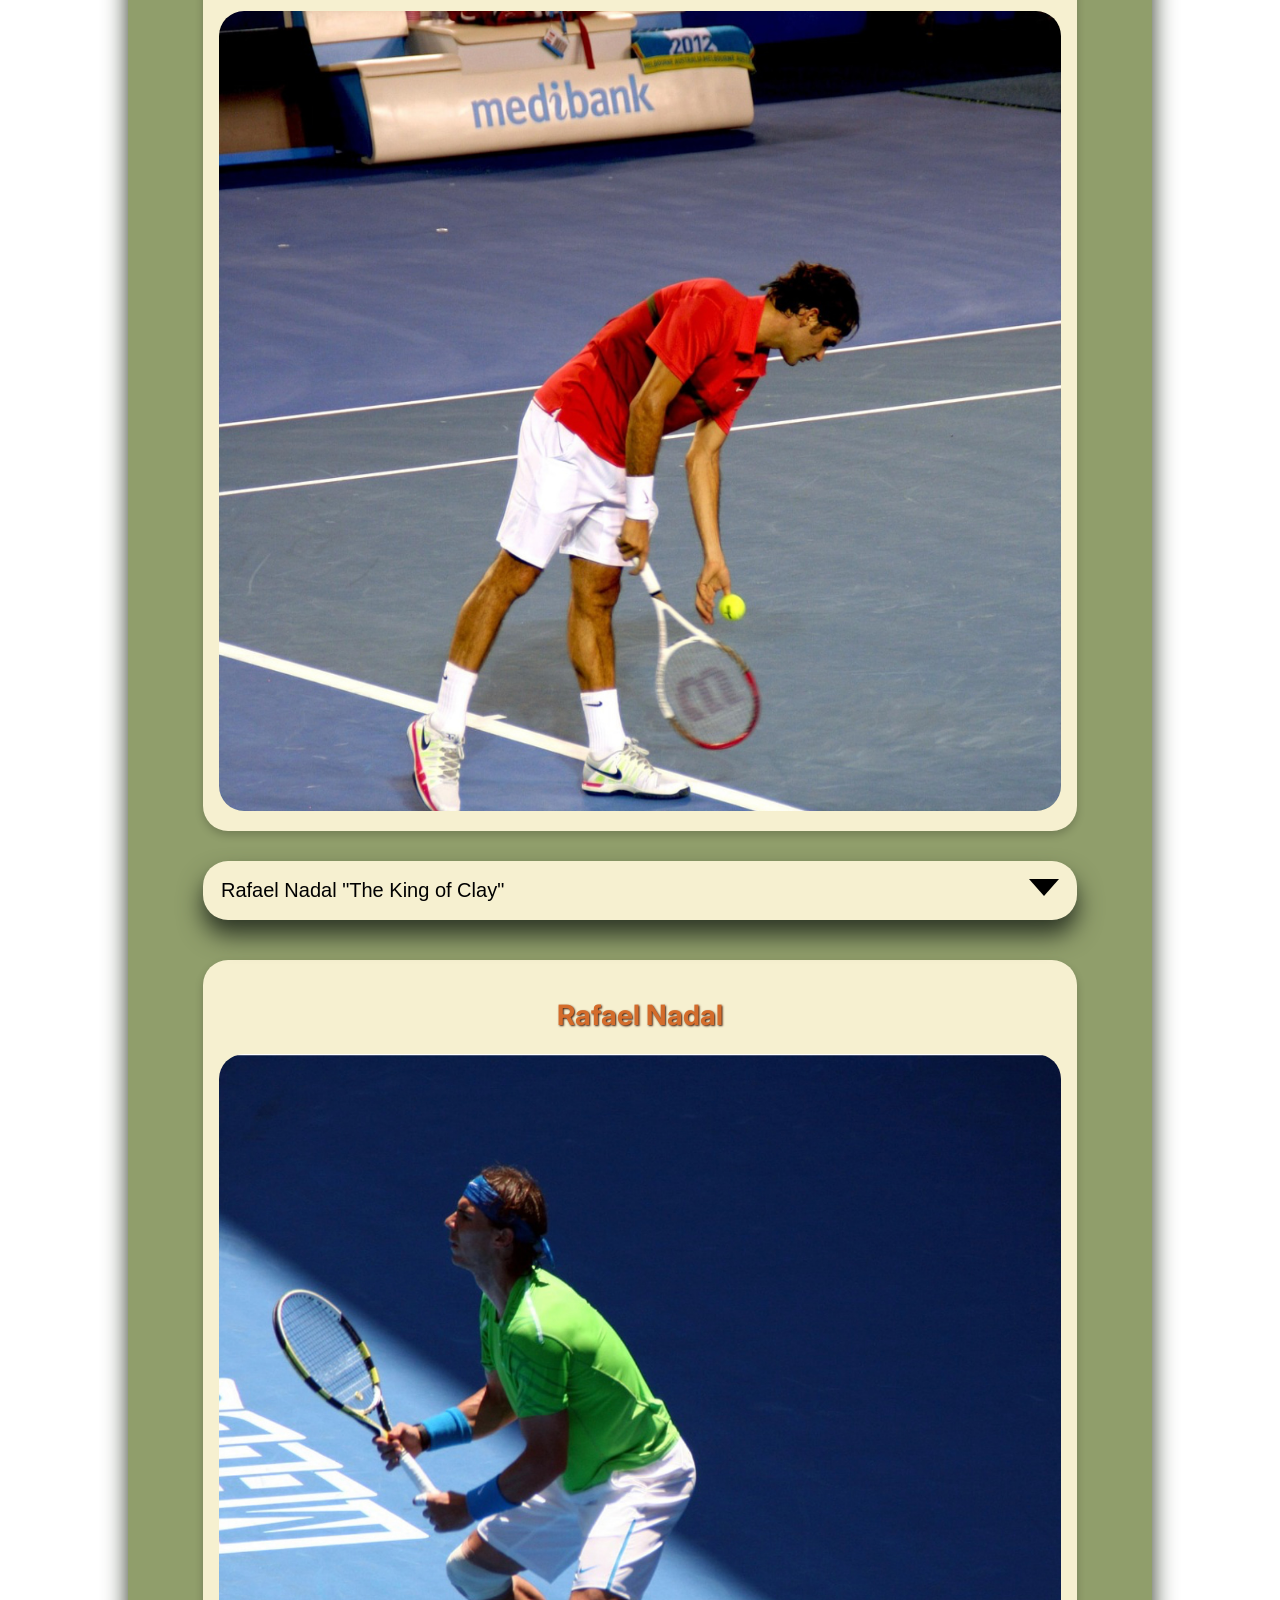
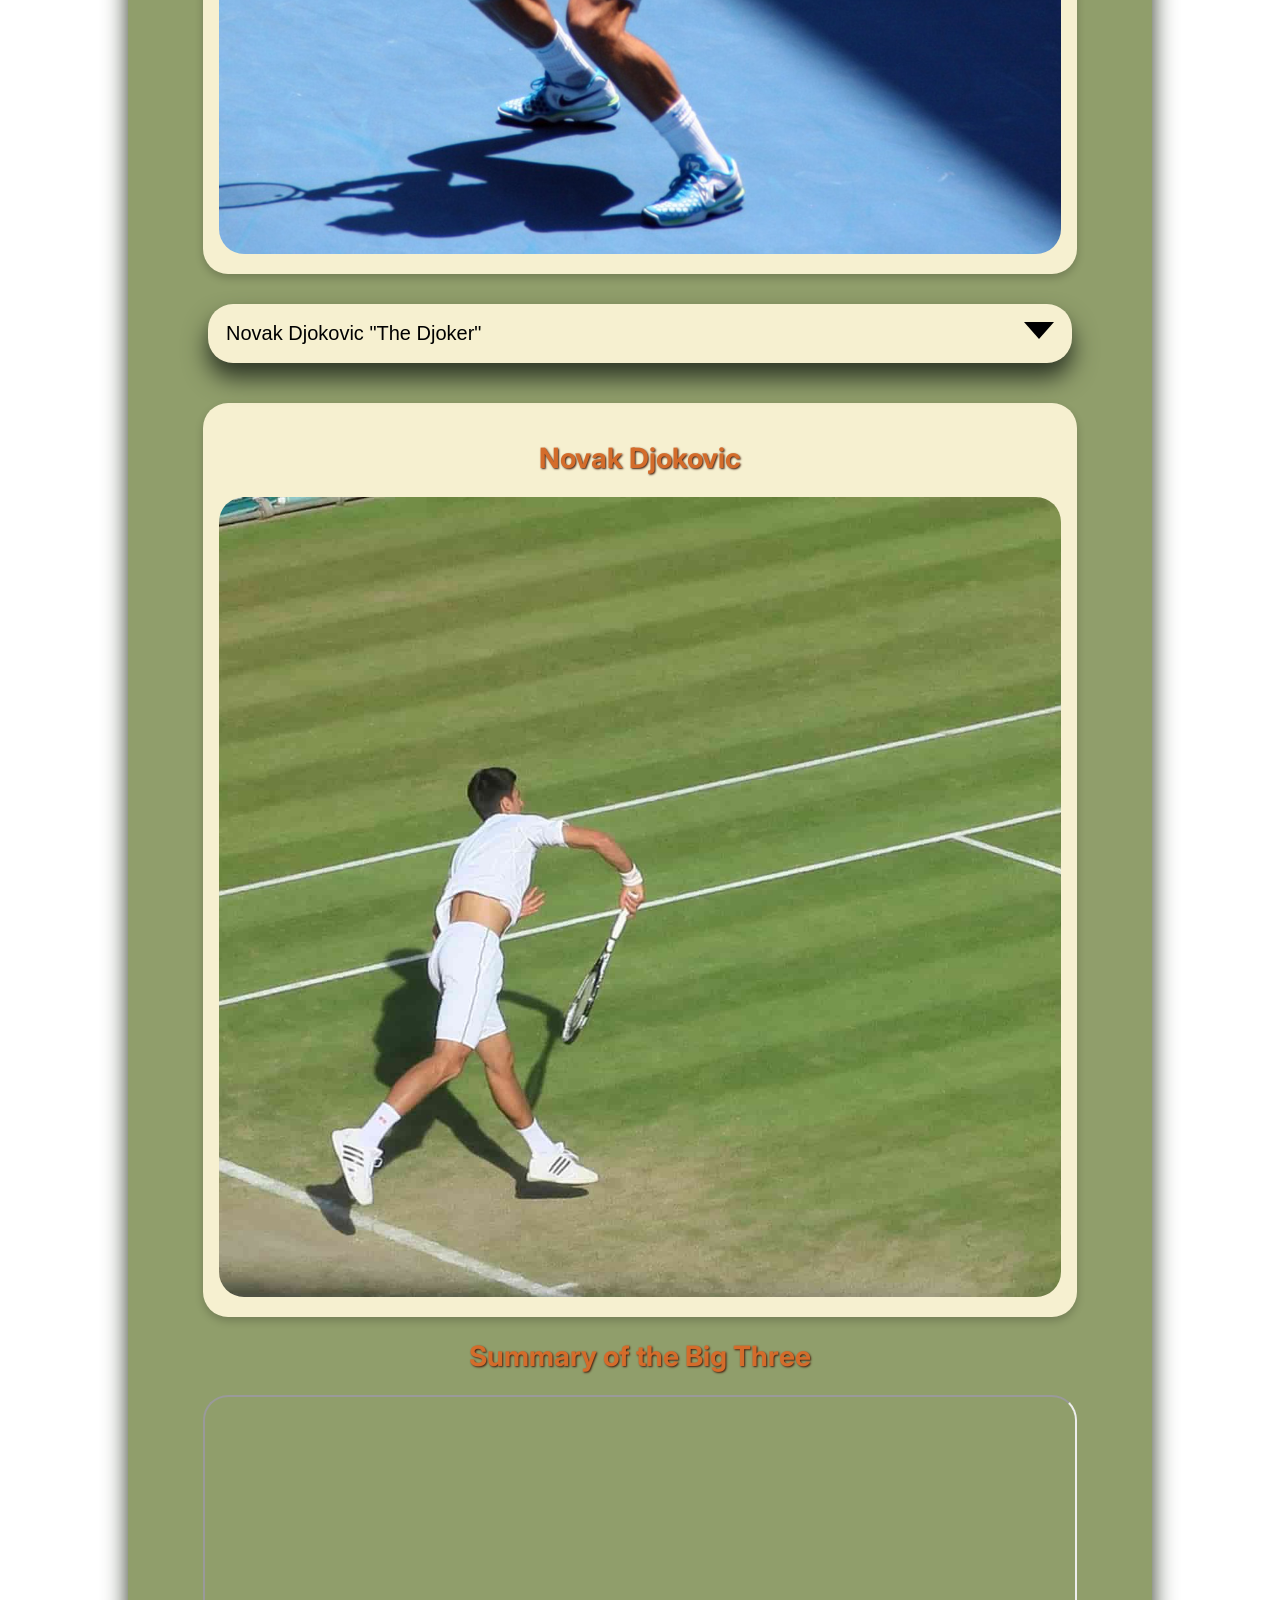
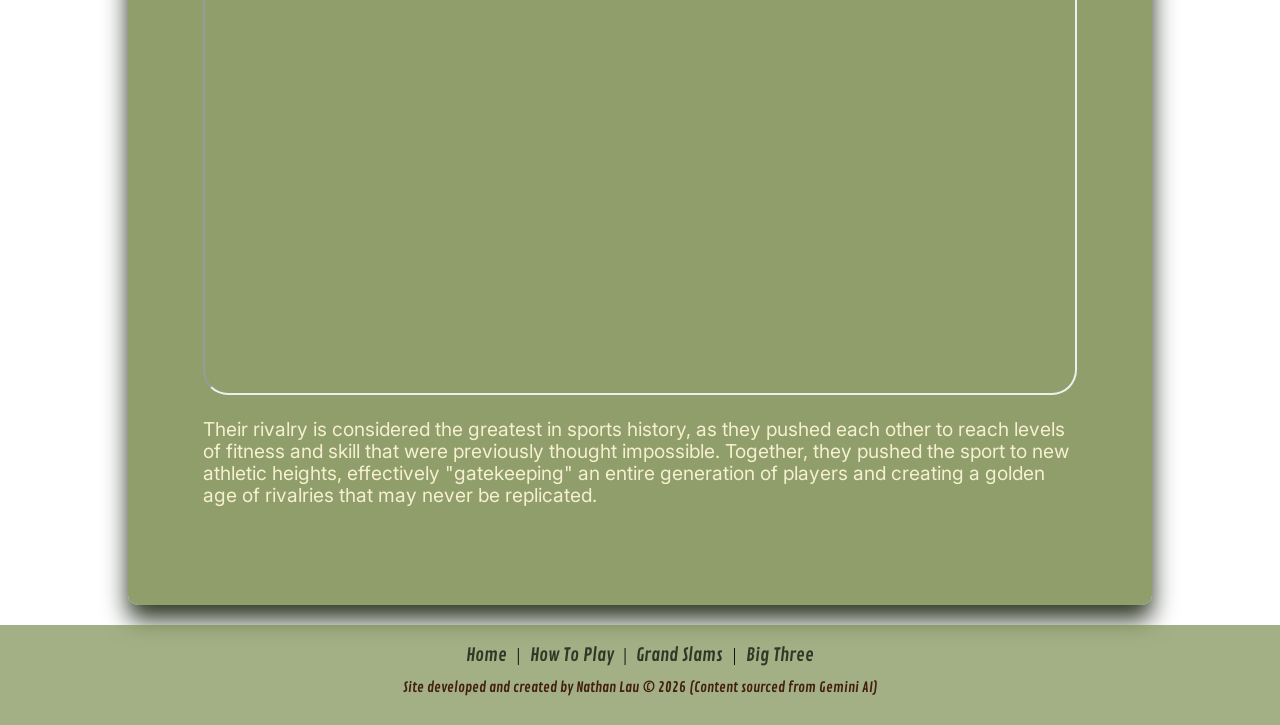
==== commit 4aea5fcc: "did code clean up while also changing div tags to span tags and fixing the heading hierarchy" ====
--- a/big_three.html
+++ b/big_three.html
@@ -1,147 +1,116 @@
 <!DOCTYPE html>
 <html lang="en">
 <head>
-    <meta charset="UTF-8">
-    <meta name="viewport" content="width=device-width, initial-scale=1.0">
-    <title>Art of Tennis</title>
-    <link rel="stylesheet" href="style.css">
-    <link rel="stylesheet" href="normalize.css">
-    <meta name="viewport" content="width=device-width, initial-scale=1">
-<link rel="stylesheet" href="https://cdnjs.cloudflare.com/ajax/libs/font-awesome/4.7.0/css/font-awesome.min.css">
-<script src="responsive_nav.js"></script>
+	<meta charset="UTF-8">
+	<meta content="width=device-width, initial-scale=1.0" name="viewport">
+	<title>Art of Tennis</title>
+	<link href="style.css" rel="stylesheet">
+	<link href="normalize.css" rel="stylesheet">
+	<meta content="width=device-width, initial-scale=1" name="viewport">
+	<link href="https://cdnjs.cloudflare.com/ajax/libs/font-awesome/4.7.0/css/font-awesome.min.css" rel="stylesheet">
+	<script src="responsive_nav.js">
+	</script>
 </head>
 <body>
-<div class="parallax_big_three">
-<div class="topnav" id="myTopnav">
-    <img src="images/art_of_tennis.png" title="Art of Tennis" alt="Art of Tennis">
-  <a href="big_three.html" class="active">Big Three</a>
-  <a href="grand_slam.html">Grand Slams</a>
-  <a href="how_to_play.html">How To Play</a>
-  <a href="index.html">Home</a>
-  <a href="javascript:void(0);" class="icon" onclick="myFunction()">
-    <i class="fa fa-bars"></i>
-  </a>
-</div>
- <div class="parallax_text_big_three"><h1>The Big Three</h1></div>
-    <div class="arrow_down"><i class="arrow down"></i></div>
-</div>
-<div class="parallax_big_three2">
-  <div class="main_content">
-<h1>Who are the Big Three?</h1>
-<p>The "Big Three"—Roger Federer, Rafael Nadal, and Novak Djokovic—collectively redefined tennis through an unprecedented two-decade era of dominance, winning 66 out of 87 Grand Slam titles between 2003 and 2024.
-   Their prowess is best understood through their contrasting styles: Federer was the "Maestro," defined by an effortless, attacking grace and a record eight Wimbledon titles; Nadal was the "King of Clay," a physical warrior whose relentless topspin earned him a historic 14 French Open crowns; and Djokovic, arguably the greatest statistically, became the "Ultimate Defender" with a record 24 Grand Slam titles and the most weeks at world No. 1.
-    As of 2026, the era is nearing its conclusion: Federer and Nadal have retired, while Djokovic remains the final active member of the group, still competing at the highest level.</p>
+	<div class="parallax_big_three">
+		<div class="topnav" id="myTopnav">
+			<img alt="Art of Tennis" src="images/art_of_tennis.png" title="Art of Tennis"> <a class="active" href="big_three.html">Big Three</a> <a href="grand_slam.html">Grand Slams</a> <a href="how_to_play.html">How To Play</a> <a href="index.html">Home</a> <a class="icon" href="javascript:void(0);" onclick="myFunction()"><i class="fa fa-bars"></i></a>
+		</div>
+		<div class="parallax_text_big_three">
+			<h1>The Big Three</h1>
+		</div>
+		<div class="arrow_down">
+			<i class="arrow down"></i>
+		</div>
+	</div>
+	<div class="parallax_big_three2">
+		<div class="main_content">
+			<h1>Who are the Big Three?</h1>
+			<p>The "Big Three"—Roger Federer, Rafael Nadal, and Novak Djokovic—collectively redefined tennis through an unprecedented two-decade era of dominance, winning 66 out of 87 Grand Slam titles between 2003 and 2024. Their prowess is best understood through their contrasting styles: Federer was the "Maestro," defined by an effortless, attacking grace and a record eight Wimbledon titles; Nadal was the "King of Clay," a physical warrior whose relentless topspin earned him a historic 14 French Open crowns; and Djokovic, arguably the greatest statistically, became the "Ultimate Defender" with a record 24 Grand Slam titles and the most weeks at world No. 1. As of 2026, the era is nearing its conclusion: Federer and Nadal have retired, while Djokovic remains the final active member of the group, still competing at the highest level.</p><button class="accordion">Roger Federer "The Maestro"
+			<span class="triangle_down"></span></button>
+			<div class="panel">
+				<p>Federer was the first to reach the 20-Slam milestone and is often credited with bringing a renewed elegance and global popularity to the game.</p>
+				<ul>
+					<li>Grand Slam Titles: 20</li>
+					<li>Specialty: Grass (Record 8 Wimbledon titles).</li>
+					<li>Style: Known for an "effortless" style, a legendary one-handed backhand, and exceptional sportsmanship.</li>
+					<li>Status: Retired in September 2022. In 2026, he remains a global ambassador for the sport and was recently nominated for the International Tennis Hall of Fame.</li>
+				</ul>
+			</div>
+			<div class="row">
+				<div class="column">
+					<div class="card_big_three">
+					<h2>Roger Federer</h2><img alt="Roger Federer" src="images/roger_federer.jpg" title="Roger Federer"></div>
+				</div><button class="accordion">Rafael Nadal "The King of Clay"
+				<span class="triangle_down"></span></button>
+				<div class="panel">
+					<p>Nadal is the greatest clay-court player in history, characterized by his intense physicality and relentless "never-die" attitude.</p>
+					<ul>
+						<li>Grand Slam Titles: 22</li>
+						<li>Specialty: Clay (Record 14 French Open titles).</li>
+						<li>Key Achievement: One of the few men to achieve the Career Golden Slam (winning all four majors plus Olympic Gold in singles).</li>
+						<li>Status: Retired in November 2024 after the Davis Cup Finals. He now focuses on his global tennis academies and philanthropic work.</li>
+					</ul>
+				</div>
+				<div class="column">
+					<div class="card_big_three">
+					<h2>Rafael Nadal</h2><img alt="Rafael Nadal" src="images/rafael_nadal.jpg" title="Rafael Nadal"></div>
+				</div>
+			</div><button class="accordion">Novak Djokovic "The Djoker"
+			<span class="triangle_down"></span></button>
+			<div class="panel">
+				<p>Statistically the most successful player in the history of the game, Djokovic surpassed his rivals in almost every major metric through discipline and defensive brilliance.</p>
+				<ul>
+					<li>Grand Slam Titles: 24 (All-time men’s record).</li>
+					<li>Specialty: Hard Courts (Record 10 Australian Open titles).</li>
+					<li>Key Achievement: The only man to achieve a Triple Career Grand Slam (winning all four majors at least three times) and a Career Golden Masters (winning all nine ATP Masters 1000 tournaments).</li>
+					<li>Status: Active. As of early 2026, he is still ranked in the world's top 3 and recently reached the final of the 2026 Australian Open.</li>
+				</ul>
+			</div>
+			<div class="row">
+				<div class="column">
+					<div class="card_big_three">
+					<h2>Novak Djokovic</h2><img alt="Novak Djokovic" src="images/novak_djokovic.jpg" title="Novak Djokovic"></div>
+				</div>
+				<h2>Summary of the Big Three</h2><iframe allowfullscreen src="https://www.youtube.com/embed/47mHjQXppYc?si=Hl7g8OmnautPlrlu" title="YouTube video player"></iframe>
+				<p>Their rivalry is considered the greatest in sports history, as they pushed each other to reach levels of fitness and skill that were previously thought impossible. Together, they pushed the sport to new athletic heights, effectively "gatekeeping" an entire generation of players and creating a golden age of rivalries that may never be replicated.</p>
+			</div>
+		</div>
+		<footer>
+			<!-- This is my footer -->
+			<a href="index.html">Home</a> | <a href="how_to_play.html">How To Play</a> | <a href="grand_slam.html">Grand Slams</a> | <a href="big_three.html">Big Three</a>
+			<p>Site developed and created by Nathan Lau &copy; 2026 (Content sourced from Gemini AI)</p>
+		</footer><!-- This closes off my footer -->
+	</div><!--Javascript and the code for the modal-->
+	<div class="pop_up_image"><span>&times;</span> <img alt="australian open" src="images/australian_open.jpg"></div>
+	<script>
+	                document.querySelectorAll('.card_big_three img').forEach(image =>{
+	                  image.onclick = () =>{
+	                      document.querySelector('.pop_up_image').style.display = 'block';
+	                      document.querySelector('.pop_up_image img').src = image.getAttribute('src');
+	                  }
+	                })
+	                  
+	                document.querySelector('.pop_up_image span').onclick = () =>{
+	                  document.querySelector('.pop_up_image').style.display = 'none';
+	                }
+	              var acc = document.getElementsByClassName("accordion");
+	var i;
 
-  <button class="accordion">Roger Federer "The Maestro"<div class="triangle_down"></div></button>
-<div class="panel">
-  <p>Federer was the first to reach the 20-Slam milestone and is often credited with bringing a renewed elegance and global popularity to the game.</p>
-  <ul>
-    <li>Grand Slam Titles: 20</li>
-    <li>Specialty: Grass (Record 8 Wimbledon titles).</li>
-    <li>Style: Known for an "effortless" style, a legendary one-handed backhand, and exceptional sportsmanship.</li>
-    <li>Status: Retired in September 2022. In 2026, he remains a global ambassador for the sport and was recently nominated for the International Tennis Hall of Fame.</li>
-  </ul>
-  </div>
-<div class="row">
-  <div class="column">
-    <div class="card_big_three">
-      <h3>Roger Federer</h3>
-      <img src="images/roger_federer.jpg" alt="Roger Federer" title="Roger Federer">
-    </div>
-  </div>
+	for (i = 0; i < acc.length; i++) {
+	 acc[i].addEventListener("click", function() {
+	   /* Toggle between adding and removing the "active" class */
+	   this.classList.toggle("active");
 
-
-<button class="accordion">Rafael Nadal "The King of Clay"<div class="triangle_down"></div></button>
-<div class="panel">
-  <p>Nadal is the greatest clay-court player in history, characterized by his intense physicality and relentless "never-die" attitude.</p>
-  <ul>
-    <li>Grand Slam Titles: 22</li>
-    <li>Specialty: Clay (Record 14 French Open titles).</li>
-    <li>Key Achievement: One of the few men to achieve the Career Golden Slam (winning all four majors plus Olympic Gold in singles).</li>
-    <li>Status: Retired in November 2024 after the Davis Cup Finals. He now focuses on his global tennis academies and philanthropic work.</li>
-  </ul>
-  </div>
-  <div class="column">
-    <div class="card_big_three">
-      <h3>Rafael Nadal</h3>
-      <img src="images/rafael_nadal.jpg" alt="Rafael Nadal" title="Rafael Nadal">
-    </div>
-  </div>
-</div>
-
-    <button class="accordion">Novak Djokovic "The Djoker"<div class="triangle_down"></div></button>
-<div class="panel">
-
-<p>Statistically the most successful player in the history of the game, Djokovic surpassed his rivals in almost every major metric through discipline and defensive brilliance.</p>
-  <ul>
-    <li>Grand Slam Titles: 24 (All-time men’s record).</li>
-    <li>Specialty: Hard Courts (Record 10 Australian Open titles).</li>
-    <li>Key Achievement: The only man to achieve a Triple Career Grand Slam (winning all four majors at least three times) and a Career Golden Masters (winning all nine ATP Masters 1000 tournaments).</li>
-    <li>Status: Active. As of early 2026, he is still ranked in the world's top 3 and recently reached the final of the 2026 Australian Open.</li>
- </ul>
-  </div>
-<div class="row">
-  <div class="column">
-    <div class="card_big_three">
-      <h3>Novak Djokovic</h3>
-      <img src="images/novak_djokovic.jpg" alt="Novak Djokovic" title="Novak Djokovic">
-    </div>
-  </div>
- <h2>Summary of the Big Three</h2>
-  <iframe src="https://www.youtube.com/embed/47mHjQXppYc?si=Hl7g8OmnautPlrlu" title="YouTube video player" allow="accelerometer; autoplay; clipboard-write; encrypted-media; gyroscope; picture-in-picture; web-share" referrerpolicy="strict-origin-when-cross-origin" allowfullscreen></iframe>
-<p>Their rivalry is considered the greatest in sports history, as they pushed each other to reach levels of fitness and skill that were previously thought impossible. 
-  Together, they pushed the sport to new athletic heights, effectively "gatekeeping" an entire generation of players and creating a golden age of rivalries that may never be replicated.</p>
-
-
-
-
-  </div>
-</div>
-
-
-
-
-
-<footer>
-<!-- This is my footer -->
-  <a href="index.html">Home</a> |
-  <a href="how_to_play.html">How To Play</a> |
-  <a href="grand_slam.html">Grand Slams</a> |
-  <a href="big_three.html">Big Three</a>
-  <p>Site developed and created by Nathan Lau &copy; 2026 (Content sourced from Gemini AI)</p>
-  </footer>
-  <!-- This closes off my footer -->
-</div>
-<!--Javascript and the code for the modal-->
-		<div class="pop_up_image"><span>&times;</span> <img alt="australian open" src="images/australian_open.jpg"></div>
-	<script>
-	             document.querySelectorAll('.card_big_three img').forEach(image =>{
-	               image.onclick = () =>{
-	                   document.querySelector('.pop_up_image').style.display = 'block';
-	                   document.querySelector('.pop_up_image img').src = image.getAttribute('src');
-	               }
-	             })
-	               
-	             document.querySelector('.pop_up_image span').onclick = () =>{
-	               document.querySelector('.pop_up_image').style.display = 'none';
-	             }
-               var acc = document.getElementsByClassName("accordion");
-var i;
-
-for (i = 0; i < acc.length; i++) {
-  acc[i].addEventListener("click", function() {
-    /* Toggle between adding and removing the "active" class */
-    this.classList.toggle("active");
-
-    /* Toggle between hiding and showing the active panel */
-    var panel = this.nextElementSibling;
-    if (panel.style.display === "block") {
-      panel.style.display = "none";
-    } else {
-      panel.style.display = "block";
-    }
-  });
-}
+	   /* Toggle between hiding and showing the active panel */
+	   var panel = this.nextElementSibling;
+	   if (panel.style.display === "block") {
+	     panel.style.display = "none";
+	   } else {
+	     panel.style.display = "block";
+	   }
+	 });
+	}
 	</script>
 </body>
 </html>
--- a/style.css
+++ b/style.css
@@ -1,50 +1,48 @@
 @import url('https://fonts.googleapis.com/css2?family=Inter:ital,opsz,wght@0,14..32,100..900;1,14..32,100..900&display=swap');
 @import url('https://fonts.googleapis.com/css2?family=Contrail+One&display=swap');
-
 .triangle_down {
 	width: 0;
 	height: 0;
 	border-left: 15px solid transparent;
 	border-right: 15px solid transparent;
 	border-top: 17px solid #000000;
-  float: right;
-}
-
+	float: right;
+}
 /* This is the box that you can click on */
+
 .accordion {
-  background-color: hsl(51, 69%, 89%);
-  color: #000000;
-  cursor: pointer;
-  padding: 18px;
-  margin: 20px auto;
-  width: 100%;
-  border: none;
-  text-align: left;
-  outline: none;
-  font-size: clamp(1rem, calc(1.5vw + 0.5rem), 1.25rem);
-  transition: 0.4s;
-  border-radius: 25px;
-  font-family: "Funnel Sans", sans-serif;
-  box-shadow: #2f3827 0px 15px 25px, rgba(0, 0, 0, 0.05) 0px 5px 10px;
-}
-
+	background-color: hsl(51, 69%, 89%);
+	color: #000000;
+	cursor: pointer;
+	padding: 18px;
+	margin: 20px auto;
+	width: 100%;
+	border: none;
+	text-align: left;
+	outline: none;
+	font-size: clamp(1rem, calc(1.5vw + 0.5rem), 1.25rem);
+	transition: 0.4s;
+	border-radius: 25px;
+	font-family: "Funnel Sans", sans-serif;
+	box-shadow: #2f3827 0px 15px 25px, rgba(0, 0, 0, 0.05) 0px 5px 10px;
+}
 .active, .accordion:hover {
-  background-color: hsl(19, 63%, 24%);
-  color: hsl(23, 66%, 50%);
-}
-
+	background-color: hsl(19, 63%, 24%);
+	color: hsl(23, 66%, 50%);
+}
 .panel {
-  width: 100%; /* Match the accordion button width */
-  margin: 20px auto; 
-  padding:18px;
-  display: none;
-  background-color: hsl(23, 66%, 50%);
-  border-radius: 25px;
-  overflow: hidden;
-  box-shadow: hsl(19, 63%, 24%) 0px 15px 25px, rgba(0, 0, 0, 0.05) 0px 5px 10px;
-}
-
+	width: 100%;
+	/* Match the accordion button width */
+	margin: 20px auto;
+	padding: 18px;
+	display: none;
+	background-color: hsl(23, 66%, 50%);
+	border-radius: 25px;
+	overflow: hidden;
+	box-shadow: hsl(19, 63%, 24%) 0px 15px 25px, rgba(0, 0, 0, 0.05) 0px 5px 10px;
+}
 /*Modal for Gallery*/
+
 .pop_up_image {
 	/*The styling for the image container that pops up when clicked*/
 	position: fixed;
@@ -87,671 +85,634 @@
 	transform: translate(-50%, -50%);
 	/*moves it so the middle point is at the center*/
 	border: 5px solid hsl(51, 69%, 89%);
-  width: 80%;
-  height: 70%;
-  border-radius: 25px;
+	width: 80%;
+	height: 70%;
+	border-radius: 25px;
 	object-fit: cover;
 	/*Makes the aspect ratio stay the same in all device sizes*/
 }
-
 /* sets a margin on the body */
+
 body {
-  margin: 0;
-}
-
+	margin: 0;
+}
 .arrow {
-  border: solid hsl(51, 69%, 89%);
-  border-width: 0 10px 10px 0;
-  display: inline-block;
-  padding: 20px;
-}
-
+	border: solid hsl(51, 69%, 89%);
+	border-width: 0 10px 10px 0;
+	display: inline-block;
+	padding: 20px;
+}
 .down {
-  transform: rotate(45deg);
-  -webkit-transform: rotate(45deg);
-}
-
+	transform: rotate(45deg);
+	-webkit-transform: rotate(45deg);
+}
 /* sets width, padding, margin for the arrow pointing down and centres it*/
-.arrow_down{
-    width: 20%;
-    box-sizing: border-box;
-   	max-width: 100px; 
-    overflow: hidden;
-    padding: min(4em, 1%);
-    margin: auto;
-}
-
+
+.arrow_down {
+	width: 20%;
+	box-sizing: border-box;
+	max-width: 100px;
+	overflow: hidden;
+	padding: min(4em, 1%);
+	margin: auto;
+}
 /* floats the img to the right and sets a height, width, border radius and padding */
-.float_right_img{
-  float: right;
-  height: auto;
-  width: 160px;
-  border-radius: 50px;
-  padding: 15px;
-}
-
+
+.float_right_img {
+	float: right;
+	height: auto;
+	width: 160px;
+	border-radius: 50px;
+	padding: 15px;
+}
 /* top parallax on the page */
-.parallax_big_three{
-  /* The image used */
-  background-image: url("images/balls_on_the_line.jpg");
-
-  /* Set a specific height */
-  height: 1000px; 
-
-  /* Create the parallax scrolling effect */
-  background-attachment: fixed;
-  background-position: center;
-  background-repeat: no-repeat;
-  background-size: cover;
-}
-
+
+.parallax_big_three {
+	/* The image used */
+	background-image: url("images/balls_on_the_line.jpg");
+	/* Set a specific height */
+	height: 1000px;
+	/* Create the parallax scrolling effect */
+	background-attachment: fixed;
+	background-position: center;
+	background-repeat: no-repeat;
+	background-size: cover;
+}
 /* parallax behind the main contentw */
-.parallax_big_three2{
-  /* The image used */
-  background-image: url("images/birdseye_view_of_tennis.jpg");
-
-  /* Set a specific height */
-  min-height: 800px; 
-
-  /* Create the parallax scrolling effect */
-  background-attachment: fixed;
-  background-position: center;
-  background-repeat: no-repeat;
-  background-size: cover;
-  padding-top: 20px;
-}
-
+
+.parallax_big_three2 {
+	/* The image used */
+	background-image: url("images/birdseye_view_of_tennis.jpg");
+	/* Set a specific height */
+	min-height: 800px;
+	/* Create the parallax scrolling effect */
+	background-attachment: fixed;
+	background-position: center;
+	background-repeat: no-repeat;
+	background-size: cover;
+	padding-top: 20px;
+}
 /* text on top of the top parallax image */
-.parallax_text_big_three h1{
-  font-size: 175px;
-  color: hsl(51, 69%, 89%);
-  font-family: "Inter", sans-serif;
-  margin: auto;
-  padding: 250px;
-  width: 100%;
-  text-shadow: 8px 8px 12px #000000;
-}
-
+
+.parallax_text_big_three h1 {
+	font-size: 175px;
+	color: hsl(51, 69%, 89%);
+	font-family: "Inter", sans-serif;
+	margin: auto;
+	padding: 250px;
+	width: 100%;
+	text-shadow: 8px 8px 12px #000000;
+}
 /* top parallax on the page */
+
 .parallax_grand_slam {
-  /* The image used */
-  background-image: url("images/ball_on_hard_court.jpg");
-
-  /* Set a specific height */
-  height: 1000px; 
-
-  /* Create the parallax scrolling effect */
-  background-attachment: fixed;
-  background-position: center;
-  background-repeat: no-repeat;
-  background-size: cover;
-}
-
+	/* The image used */
+	background-image: url("images/ball_on_hard_court.jpg");
+	/* Set a specific height */
+	height: 1000px;
+	/* Create the parallax scrolling effect */
+	background-attachment: fixed;
+	background-position: center;
+	background-repeat: no-repeat;
+	background-size: cover;
+}
 /* parallax behind the main content */
+
 .parallax_grand_slam2 {
-  /* The image used */
-  background-image: url("images/tennis_balls.jpg");
-
-  /* Set a specific height */
-  min-height: 800px; 
-
-  /* Create the parallax scrolling effect */
-  background-attachment: fixed;
-  background-position: center;
-  background-repeat: no-repeat;
-  background-size: cover;
-  padding-top: 20px;
-}
-
+	/* The image used */
+	background-image: url("images/tennis_balls.jpg");
+	/* Set a specific height */
+	min-height: 800px;
+	/* Create the parallax scrolling effect */
+	background-attachment: fixed;
+	background-position: center;
+	background-repeat: no-repeat;
+	background-size: cover;
+	padding-top: 20px;
+}
 /* text on top of the top parallax image */
-.parallax_text_grand_slam h1{
-  font-size: 125px;
-  color: hsl(51, 69%, 89%);
-  font-family: "Inter", sans-serif;
-  margin: auto;
-  padding: 275px;
-  width: 100%;
-  text-shadow: 8px 8px 12px #000000;
-}
-
+
+.parallax_text_grand_slam h1 {
+	font-size: 125px;
+	color: hsl(51, 69%, 89%);
+	font-family: "Inter", sans-serif;
+	margin: auto;
+	padding: 275px;
+	width: 100%;
+	text-shadow: 8px 8px 12px #000000;
+}
 /* top parallax on the page */
+
 .parallax_how_to_play {
-  /* The image used */
-  background-image: url("images/tennis_ball_on_clay.jpg");
-
-  /* Set a specific height */
-  height: 1000px; 
-
-  /* Create the parallax scrolling effect */
-  background-attachment: fixed;
-  background-position: center;
-  background-repeat: no-repeat;
-  background-size: cover;
-}
-
+	/* The image used */
+	background-image: url("images/tennis_ball_on_clay.jpg");
+	/* Set a specific height */
+	height: 1000px;
+	/* Create the parallax scrolling effect */
+	background-attachment: fixed;
+	background-position: center;
+	background-repeat: no-repeat;
+	background-size: cover;
+}
 /* parallax behind the main content */
+
 .parallax_how_to_play2 {
-  /* The image used */
-  background-image: url("images/clay_courts.jpg");
-
-  /* Set a specific height */
-  min-height: 800px; 
-
-  /* Create the parallax scrolling effect */
-  background-attachment: fixed;
-  background-position: center;
-  background-repeat: no-repeat;
-  background-size: cover;
-  padding-top: 20px;
-}
-
+	/* The image used */
+	background-image: url("images/clay_courts.jpg");
+	/* Set a specific height */
+	min-height: 800px;
+	/* Create the parallax scrolling effect */
+	background-attachment: fixed;
+	background-position: center;
+	background-repeat: no-repeat;
+	background-size: cover;
+	padding-top: 20px;
+}
 /* text on top of the top parallax image */
-.parallax_text_how_to_play h1{
-  font-size: 175px;
-  color: hsl(51, 69%, 89%);
-  font-family: "Inter", sans-serif;
-  margin: auto;
-  padding: 250px;
-  width: 100%;
-  text-shadow: 8px 8px 12px #000000;
-}
-
+
+.parallax_text_how_to_play h1 {
+	font-size: 175px;
+	color: hsl(51, 69%, 89%);
+	font-family: "Inter", sans-serif;
+	margin: auto;
+	padding: 250px;
+	width: 100%;
+	text-shadow: 8px 8px 12px #000000;
+}
 /* top parallax on the page */
+
 .parallax_index {
-  /* The image used */
-  background-image: url("images/multiple_clay_courts.jpg");
-
-  /* Set a specific height */
-  height: 1000px; 
-
-  /* Create the parallax scrolling effect */
-  background-attachment: fixed;
-  background-position: center;
-  background-repeat: no-repeat;
-  background-size: cover;
-}
-
+	/* The image used */
+	background-image: url("images/multiple_clay_courts.jpg");
+	/* Set a specific height */
+	height: 1000px;
+	/* Create the parallax scrolling effect */
+	background-attachment: fixed;
+	background-position: center;
+	background-repeat: no-repeat;
+	background-size: cover;
+}
 /* parallax behind the main content */
+
 .parallax_index2 {
-  /* The image used */
-  background-image: url("images/clay_tennis.jpg");
-
-  /* Set a specific height */
-  min-height: 800px; 
-
-  /* Create the parallax scrolling effect */
-  background-attachment: fixed;
-  background-position: center;
-  background-repeat: no-repeat;
-  background-size: cover;
-  padding-top: 20px;
-
-}
-
+	/* The image used */
+	background-image: url("images/clay_tennis.jpg");
+	/* Set a specific height */
+	min-height: 800px;
+	/* Create the parallax scrolling effect */
+	background-attachment: fixed;
+	background-position: center;
+	background-repeat: no-repeat;
+	background-size: cover;
+	padding-top: 20px;
+}
 /* text on top of the top parallax image */
-.parallax_text_art_of_tennis h1{
-  font-size: 175px;
-  color: hsl(51, 69%, 89%);
-  font-family: "Inter", sans-serif;
-  margin-top: 30px;
-  padding: 175px;
-  width: 100%;
-  text-shadow: 8px 8px 12px #000000;
-}
-
+
+.parallax_text_art_of_tennis h1 {
+	font-size: 175px;
+	color: hsl(51, 69%, 89%);
+	font-family: "Inter", sans-serif;
+	margin-top: 30px;
+	padding: 175px;
+	width: 100%;
+	text-shadow: 8px 8px 12px #000000;
+}
 /* the main content, sets a width, font, padding, box shadow, margin */
-.main_content{
-    width: 80%;
-    font-family: "Inter", sans-serif;
-    box-sizing: border-box;
-   	max-width: 1114px; 
-    overflow: hidden;
-    padding: min(5em, 8%);
-    background-color: hsl(77, 27%, 44%, 0.85);
-    box-shadow: #2f3827 0px 15px 25px, rgba(0, 0, 0, 0.05) 0px 5px 10px;
-    border-radius: 10px;
-    /* text-align: justify; */
-    text-align: left;
-    margin: auto;
-    margin-bottom: 10px;
-}
-
+
+.main_content {
+	width: 80%;
+	font-family: "Inter", sans-serif;
+	box-sizing: border-box;
+	max-width: 1114px;
+	overflow: hidden;
+	padding: min(5em, 8%);
+	background-color: hsl(77, 27%, 44%, 0.85);
+	box-shadow: #2f3827 0px 15px 25px, rgba(0, 0, 0, 0.05) 0px 5px 10px;
+	border-radius: 10px;
+	/* text-align: justify; */
+	text-align: left;
+	margin: auto;
+	margin-bottom: 10px;
+}
 /* My navigation bar */
+
 .topnav {
-  overflow: hidden;
-  padding: 0px 140px 0px 0px;
-  background-color: hsl(77, 27%, 44%, 0.7);
-}
-
+	overflow: hidden;
+	padding: 0px 140px 0px 0px;
+	background-color: hsl(77, 27%, 44%, 0.7);
+}
 /* my hyperlinks in my navigation bar which have font size, padding, borders */
+
 .topnav a {
-  float: right;
-  display: block;
-  color: #000000;
-  text-align: center;
-  padding: 14px 16px;
-  text-decoration: none;
-  font-size: 21px;
-  margin: 12px 4px;
-  border-radius: 30px;
-  font-family: "Contrail One", sans-serif;
-}
-
+	float: right;
+	display: block;
+	color: #000000;
+	text-align: center;
+	padding: 14px 16px;
+	text-decoration: none;
+	font-size: 21px;
+	margin: 12px 4px;
+	border-radius: 30px;
+	font-family: "Contrail One", sans-serif;
+}
 /* changes the background colour of the nav bar links and colour of the text when hovered over */
+
 .topnav a:hover {
-  background-color: hsl(213, 78%, 72%, 0.7);
-  color: #10234a;
-}
-
+	background-color: hsl(213, 78%, 72%, 0.7);
+	color: #10234a;
+}
 /* changes the background colour of the nav bar links and colour of the text when being the current tab the user is on */
+
 .topnav a.active {
-  background-color: hsl(23, 66%, 50%, 0.7);
-  color: #431F0e;
-}
-
+	background-color: hsl(23, 66%, 50%, 0.7);
+	color: #431F0e;
+}
 .topnav .icon {
-  display: none;
-}
-
+	display: none;
+}
 /* my logo */
-.topnav img{
-    float: left;
-    height: 80px;
-    width: auto;
-    padding: 1px 0px 1px 0px;
-    margin: 0% 0% 0% 12%;
-}
-
+
+.topnav img {
+	float: left;
+	height: 80px;
+	width: auto;
+	padding: 1px 0px 1px 0px;
+	margin: 0% 0% 0% 12%;
+}
 /* my footer which contains hyperlinks and text */
-footer{
-    text-align: center;
-    font-size: 18px;
-    padding: 20px;
-    height: 100px;
-    background-color: hsl(77, 27%, 44%, 0.7);
-    margin-top: 20px;
-}
-
+
+footer {
+	text-align: center;
+	font-size: 18px;
+	padding: 20px;
+	height: 100px;
+	background-color: hsl(77, 27%, 44%, 0.7);
+	margin-top: 20px;
+}
 /* colours my hyperlinks and removes the underline */
-footer a{
-    color: #2f3827;
-    text-decoration: none;
-    padding: 5px;
-    font-family: "Contrail One", sans-serif;
-}
-
+
+footer a {
+	color: #2f3827;
+	text-decoration: none;
+	padding: 5px;
+	font-family: "Contrail One", sans-serif;
+}
 /* makes the hyperlinks display differently when hovered over */
-footer a:hover{
-    color: #10234a;
-    background-color: hsl(213, 78%, 72%, 0.7); 
-    /* color: #431F0e;
+
+footer a:hover {
+	color: #10234a;
+	background-color: hsl(213, 78%, 72%, 0.7);
+	/* color: #431F0e;
     background-color: hsl(23, 66%, 50%); */
-    border-radius: 25px;
-}
-
+	border-radius: 25px;
+}
 /* changes the colour of the p tags in the footer */
-footer p{
-    font-size: 14px;
-    color: #431f0e;
-    font-family: "Contrail One", sans-serif;
-}
-
+
+footer p {
+	font-size: 14px;
+	color: #431f0e;
+	font-family: "Contrail One", sans-serif;
+}
 /* sets the width and height of my iframes */
-iframe{
-    width: 100%;
-    height: 600px;
-    border-radius: 25px;
-}
-
-* {box-sizing:border-box}
-
+
+iframe {
+	width: 100%;
+	height: 600px;
+	border-radius: 25px;
+}
+* {
+	box-sizing: border-box
+}
 /* Slideshow container */
+
 .slideshow-container {
-  width: 100%;
-  position: relative;
-  margin: auto;
-}
-
+	width: 100%;
+	position: relative;
+	margin: auto;
+}
 /* sets height and width of my image slideshow */
-.slideshow-container img{
-  height: 600px;
-  width: 100%;
-  object-fit: cover;
-  border-radius: 25px;
-}
-
+
+.slideshow-container img {
+	height: 600px;
+	width: 100%;
+	object-fit: cover;
+	border-radius: 25px;
+}
 /* Hide the images by default */
+
 .mySlides {
-  display: none;
-}
-
+	display: none;
+}
 /* Next & previous buttons */
+
 .prev, .next {
-  cursor: pointer;
-  position: absolute;
-  top: 50%;
-  width: auto;
-  margin-top: -22px;
-  padding: 16px;
-  color: hsl(51, 69%, 89%);
-  font-weight: bold;
-  font-size: 18px;
-  transition: 0.6s ease;
-  border-radius: 0 3px 3px 0;
-  user-select: none;
-}
-
+	cursor: pointer;
+	position: absolute;
+	top: 50%;
+	width: auto;
+	margin-top: -22px;
+	padding: 16px;
+	color: hsl(51, 69%, 89%);
+	font-weight: bold;
+	font-size: 18px;
+	transition: 0.6s ease;
+	border-radius: 0 3px 3px 0;
+	user-select: none;
+}
 /* Position the "next button" to the right */
+
 .next {
-  right: 0;
-  border-radius: 3px 0 0 3px;
-}
-
+	right: 0;
+	border-radius: 3px 0 0 3px;
+}
 /* On hover, add a black background color with a little bit see-through */
+
 .prev:hover, .next:hover {
-  background-color: rgba(118, 116, 102, 0.8);
-}
-
+	background-color: rgba(118, 116, 102, 0.8);
+}
 /* Caption text */
+
 .text {
-  color: hsl(51, 69%, 89%);
-  font-size: 15px;
-  padding: 8px 12px;
-  position: absolute;
-  bottom: 8px;
-  width: 100%;
-  text-align: center;
-}
-
+	color: hsl(51, 69%, 89%);
+	font-size: 15px;
+	padding: 8px 12px;
+	position: absolute;
+	bottom: 8px;
+	width: 100%;
+	text-align: center;
+}
 /* Number text (1/3 etc) */
+
 .numbertext {
-  color: hsl(51, 69%, 89%);
-  font-size: 12px;
-  padding: 8px 12px;
-  position: absolute;
-  top: 0;
-}
-
+	color: hsl(51, 69%, 89%);
+	font-size: 12px;
+	padding: 8px 12px;
+	position: absolute;
+	top: 0;
+}
 /* The dots/bullets/indicators */
+
 .dot {
-  cursor: pointer;
-  height: 15px;
-  width: 15px;
-  margin: 0 2px;
-  background-color: hsl(51, 69%, 89%);
-  border-radius: 50%;
-  display: inline-block;
-  transition: background-color 0.6s ease;
-}
-
+	cursor: pointer;
+	height: 15px;
+	width: 15px;
+	margin: 0 2px;
+	background-color: hsl(51, 69%, 89%);
+	border-radius: 50%;
+	display: inline-block;
+	transition: background-color 0.6s ease;
+}
 .active, .dot:hover {
-  background-color: #717171;
-}
-
+	background-color: #717171;
+}
 /* Fading animation */
+
 .fade {
-  animation-name: fade;
-  animation-duration: 1.5s;
-}
-
+	animation-name: fade;
+	animation-duration: 1.5s;
+}
 @keyframes fade {
-  from {opacity: .4}
-  to {opacity: 1}
-}
-
+	from {
+		opacity: .4
+	}
+	to {
+		opacity: 1
+	}
+}
 /* Remove extra left and right margins, due to padding */
-.row {margin: 0 -5px;}
-
+
+.row {
+	margin: 0 -5px;
+}
 /* Clear floats after the columns */
+
 .row:after {
-  content: "";
-  display: table;
-  clear: both;
-}
-
+	content: "";
+	display: table;
+	clear: both;
+}
 /* Responsive columns */
-  .column {
-    width: 100%;
-    display: block;
-    margin: 20px auto;
-  }
-
+
+.column {
+	width: 100%;
+	display: block;
+	margin: 20px auto;
+}
 /* Style the counter cards */
+
 .card, .card_big_three {
-  box-shadow: 0 4px 8px 0 rgba(0, 0, 0, 0.2);
-  padding: 16px;
-  text-align: center;
-  background-color: hsl(51, 69%, 89%);
-  border-radius: 25px;
-}
-
+	box-shadow: 0 4px 8px 0 rgba(0, 0, 0, 0.2);
+	padding: 16px;
+	text-align: center;
+	background-color: hsl(51, 69%, 89%);
+	border-radius: 25px;
+}
 /* Styles all card images the same*/
-.card img{
-  width: 100%;
-  height: 600px;
-  border-radius: 25px;
-  object-fit: cover;
-}
-
+
+.card img {
+	width: 100%;
+	height: 600px;
+	border-radius: 25px;
+	object-fit: cover;
+}
 /* Styles all card images the same*/
-.card_big_three img{
-  width: 100%;
-  height: 800px;
-  border-radius: 25px;
-  object-fit: cover;
-}
-
+
+.card_big_three img {
+	width: 100%;
+	height: 800px;
+	border-radius: 25px;
+	object-fit: cover;
+}
 /* Changes opacity when hovered over to show the image is clickable */
-.card img:hover,.card_big_three img:hover{
-  opacity: 50%;
-}
-
-
+
+.card img:hover, .card_big_three img:hover {
+	opacity: 50%;
+}
 /* sets a colour, aligns text to the centre and gives a text shadow */
-h1,h2{
-    color:  hsl(23, 66%, 50%);
-    text-align: center;
-    text-shadow: 1px 1px 2px #431F0e;
-}
-
+
+h1, h2 {
+	color: hsl(23, 66%, 50%);
+	text-align: center;
+	text-shadow: 1px 1px 2px #431F0e;
+}
 /* colours the p and li tags and sizes them */
-p,li{
-  color: hsl(51, 69%, 89%);
-  font-size: clamp(0.8rem, calc(1.5vw + 0.25rem), 1.2rem);
-}
-
+
+p, li {
+	color: hsl(51, 69%, 89%);
+	font-size: clamp(0.8rem, calc(1.5vw + 0.25rem), 1.2rem);
+}
 /* sets the size of h1 tags */
-h1{
-  font-size: clamp(2rem, calc(2vw + 0.75rem), 2.25rem);
-}
-
+
+h1 {
+	font-size: clamp(2rem, calc(2vw + 0.75rem), 2.25rem);
+}
 /* sets the size of h2 tags */
-h2{
-  font-size: clamp(1.5rem, calc(1.75vw + 0.5rem), 1.75rem);
-}
-
+
+h2 {
+	font-size: clamp(1.5rem, calc(1.75vw + 0.5rem), 1.75rem);
+}
 /* sets a colour and gives a text shadow */
-strong{
-  color:  hsl(23, 66%, 50%);
-  text-shadow: 1px 1px 2px #431F0e;
-}
- 
+
+strong {
+	color: hsl(23, 66%, 50%);
+	text-shadow: 1px 1px 2px #431F0e;
+}
 /* Marker selects only the numbers/dots and styles them */
+
 li::marker {
-  font-weight: bold;
-  color:  hsl(19, 63%, 24%);
-}
-
-@media screen and (max-width: 1400px) and (min-width: 1000px){
-
-/* makes the text in the top parallax smaller to show on a smaller screen */
-.parallax_text_art_of_tennis h1, .parallax_text_how_to_play h1, .parallax_text_grand_slam h1, .parallax_text_big_three h1{
-  font-size: 150px;
-  margin-top: 50px;
-  padding: 120px;
-}
-
-/* Responsive columns */
-  .column {
-    width: 100%;
-    display: block;
-    margin-bottom: 10px;
-  }
-}
-
-@media screen and (max-width: 1000px) and (min-width: 800px){
-.card_big_three img{
-  height: 500px;
-}
-
-  /* makes the iframe smaller to fit on a smaller screen */
-    iframe{
-        width: 100%;
-        height: 600px;
-    }
-
-
-/* Changes the sizing of the images */
-.float_right_img{
-  float: right;
-  height: auto;
-  width: 140px;
-  border-radius: 25px;
-  padding: 10px;
-}
-
-/* makes the text in the top parallax smaller to show on a smaller screen */
-.parallax_text_art_of_tennis h1, .parallax_text_how_to_play h1, .parallax_text_grand_slam h1, .parallax_text_big_three h1{
-  font-size: 100px;
-  margin-top: 50px;
-  padding: 100px;
-}
-}
-
+	font-weight: bold;
+	color: hsl(19, 63%, 24%);
+}
+@media screen and (max-width: 1400px) and (min-width: 1000px) {
+	/* makes the text in the top parallax smaller to show on a smaller screen */
+	.parallax_text_art_of_tennis h1, .parallax_text_how_to_play h1, .parallax_text_grand_slam h1, .parallax_text_big_three h1 {
+		font-size: 150px;
+		margin-top: 50px;
+		padding: 120px;
+	}
+	/* Responsive columns */
+	.column {
+		width: 100%;
+		display: block;
+		margin-bottom: 10px;
+	}
+}
+@media screen and (max-width: 1000px) and (min-width: 800px) {
+	.card_big_three img {
+		height: 500px;
+	}
+	/* makes the iframe smaller to fit on a smaller screen */
+	iframe {
+		width: 100%;
+		height: 600px;
+	}
+	/* Changes the sizing of the images */
+	.float_right_img {
+		float: right;
+		height: auto;
+		width: 140px;
+		border-radius: 25px;
+		padding: 10px;
+	}
+	/* makes the text in the top parallax smaller to show on a smaller screen */
+	.parallax_text_art_of_tennis h1, .parallax_text_how_to_play h1, .parallax_text_grand_slam h1, .parallax_text_big_three h1 {
+		font-size: 100px;
+		margin-top: 50px;
+		padding: 100px;
+	}
+}
 @media screen and (max-width: 800px) {
-
-    /* Styles all card images the same*/
-.card img,.card_big_three img{
-  height: 400px;
-}
-
-/* changes the topnav for phone view */
-  .topnav {
-    position: relative;
-    transition: max-height 1.5s cubic-bezier(0.4, 0, 0.2, 1); /* This creates the slide effect */
-    max-height: 80px;
-    overflow: hidden; 
-  }
-
-  /* when active/clicked */
-  .topnav.responsive {
-    max-height: 600px; 
-  }
-
-  /* ensures the links stack vertically and take up full width */
-  .topnav a:not(.icon) {
-    display: none; /* Hidden by default */
-  }
-
-  .topnav.responsive a:not(.icon) {
-    display: block;
-    float: none;
-    text-align: left;
-    padding: 15px 20px;
-    border-bottom: 1px solid rgba(0,0,0,0.1);
-    /* Fade the text in as the menu slides */
-    animation: fadeIn 1s ease forwards;
-  }
-
-  /* keep the hamburger icon in the top corner */
-  .topnav a.icon {
-    float: right;
-    display: block;
-    position: absolute;
-    right: 0;
-    top: 0;
-  }
-
-  /* keep the logo visible at the top */
-  .topnav img {
-    margin: 10px 2%;
-    height: 60px; /* Slightly smaller for mobile */
-  }
-
-  /* fade animation for text */
-  @keyframes fadeIn {
-    from { opacity: 0; }
-    to { opacity: 1; }
-  }
-
-  /* adjust first link margin to not overlap logo */
-  .topnav.responsive a:first-of-type {
-    margin-top: 80px; 
-  }
-
-/* makes the iframe smaller to fit on a smaller screen */
-iframe{
-    width: 100%;
-    height: 300px;
-}
-
-/* makes the top parallax smaller to show the word tennis on a smaller screen */
-.parallax_index, .parallax_how_to_play, .parallax_grand_slam, .parallax_big_three{
-  width: 100%;
-  height: 375px;
-  background-position: top;
-  background-size: contain;
-  background-repeat: no-repeat;
-}
-
-
-/* Changes the sizing of the images */
-.float_right_img{
-  float: right;
-  height: auto;
-  width: 130px;
-  border-radius: 25px;
-  padding: 10px;
-}
-
-/* makes the text in the top parallax smaller to show on a smaller screen */
-.parallax_text_art_of_tennis h1, .parallax_text_how_to_play h1, .parallax_text_grand_slam h1, .parallax_text_big_three h1{
-  font-size: 60px;
-  margin-top: 50px;
-  padding: 10px;
-}
-
-/* sets height and width of my image slideshow on smaller screen */
-.slideshow-container img{
-  height: 350px;
-  width: 100%;
-  object-fit: cover;
-}
-
-/* sets width, padding, margin for the arrow pointing down and centres it*/
-.arrow_down{
-    width: 20%;
-    box-sizing: border-box;
-   	max-width: 80px; 
-    overflow: hidden;
-    padding: min(4em, 2%);
-    margin: auto;
-}
-
-/* class added by JS to hide the text that sits on my parallax images */
-.hidden-h1 {
-  opacity: 0 !important;
-}
-
-/* Class added by JS to hide the arrow when menu is open */
-.hidden-arrow {
-  display: none !important;
-}
-
-/* Responsive columns */
-  .column {
-    width: 100%;
-    display: block;
-    margin-bottom: 10px;
-  }
-}
+	/* Styles all card images the same*/
+	.card img, .card_big_three img {
+		height: 400px;
+	}
+	/* changes the topnav for phone view */
+	.topnav {
+		position: relative;
+		transition: max-height 1.5s cubic-bezier(0.4, 0, 0.2, 1);
+		/* This creates the slide effect */
+		max-height: 80px;
+		overflow: hidden;
+	}
+	/* when active/clicked */
+	.topnav.responsive {
+		max-height: 600px;
+	}
+	/* ensures the links stack vertically and take up full width */
+	.topnav a:not(.icon) {
+		display: none;
+		/* Hidden by default */
+	}
+	.topnav.responsive a:not(.icon) {
+		display: block;
+		float: none;
+		text-align: left;
+		padding: 15px 20px;
+		border-bottom: 1px solid rgba(0, 0, 0, 0.1);
+		/* Fade the text in as the menu slides */
+		animation: fadeIn 1s ease forwards;
+	}
+	/* keep the hamburger icon in the top corner */
+	.topnav a.icon {
+		float: right;
+		display: block;
+		position: absolute;
+		right: 0;
+		top: 0;
+	}
+	/* keep the logo visible at the top */
+	.topnav img {
+		margin: 10px 2%;
+		height: 60px;
+		/* Slightly smaller for mobile */
+	}
+	/* fade animation for text */
+	@keyframes fadeIn {
+		from {
+			opacity: 0;
+		}
+		to {
+			opacity: 1;
+		}
+	}
+	/* adjust first link margin to not overlap logo */
+	.topnav.responsive a:first-of-type {
+		margin-top: 80px;
+	}
+	/* makes the iframe smaller to fit on a smaller screen */
+	iframe {
+		width: 100%;
+		height: 300px;
+	}
+	/* makes the top parallax smaller to show the word tennis on a smaller screen */
+	.parallax_index, .parallax_how_to_play, .parallax_grand_slam, .parallax_big_three {
+		width: 100%;
+		height: 375px;
+		background-position: top;
+		background-size: contain;
+		background-repeat: no-repeat;
+	}
+	/* Changes the sizing of the images */
+	.float_right_img {
+		float: right;
+		height: auto;
+		width: 130px;
+		border-radius: 25px;
+		padding: 10px;
+	}
+	/* makes the text in the top parallax smaller to show on a smaller screen */
+	.parallax_text_art_of_tennis h1, .parallax_text_how_to_play h1, .parallax_text_grand_slam h1, .parallax_text_big_three h1 {
+		font-size: 60px;
+		margin-top: 50px;
+		padding: 10px;
+	}
+	/* sets height and width of my image slideshow on smaller screen */
+	.slideshow-container img {
+		height: 350px;
+		width: 100%;
+		object-fit: cover;
+	}
+	/* sets width, padding, margin for the arrow pointing down and centres it*/
+	.arrow_down {
+		width: 20%;
+		box-sizing: border-box;
+		max-width: 80px;
+		overflow: hidden;
+		padding: min(4em, 2%);
+		margin: auto;
+	}
+	/* class added by JS to hide the text that sits on my parallax images */
+	.hidden-h1 {
+		opacity: 0 !important;
+	}
+	/* Class added by JS to hide the arrow when menu is open */
+	.hidden-arrow {
+		display: none !important;
+	}
+	/* Responsive columns */
+	.column {
+		width: 100%;
+		display: block;
+		margin-bottom: 10px;
+	}
+}
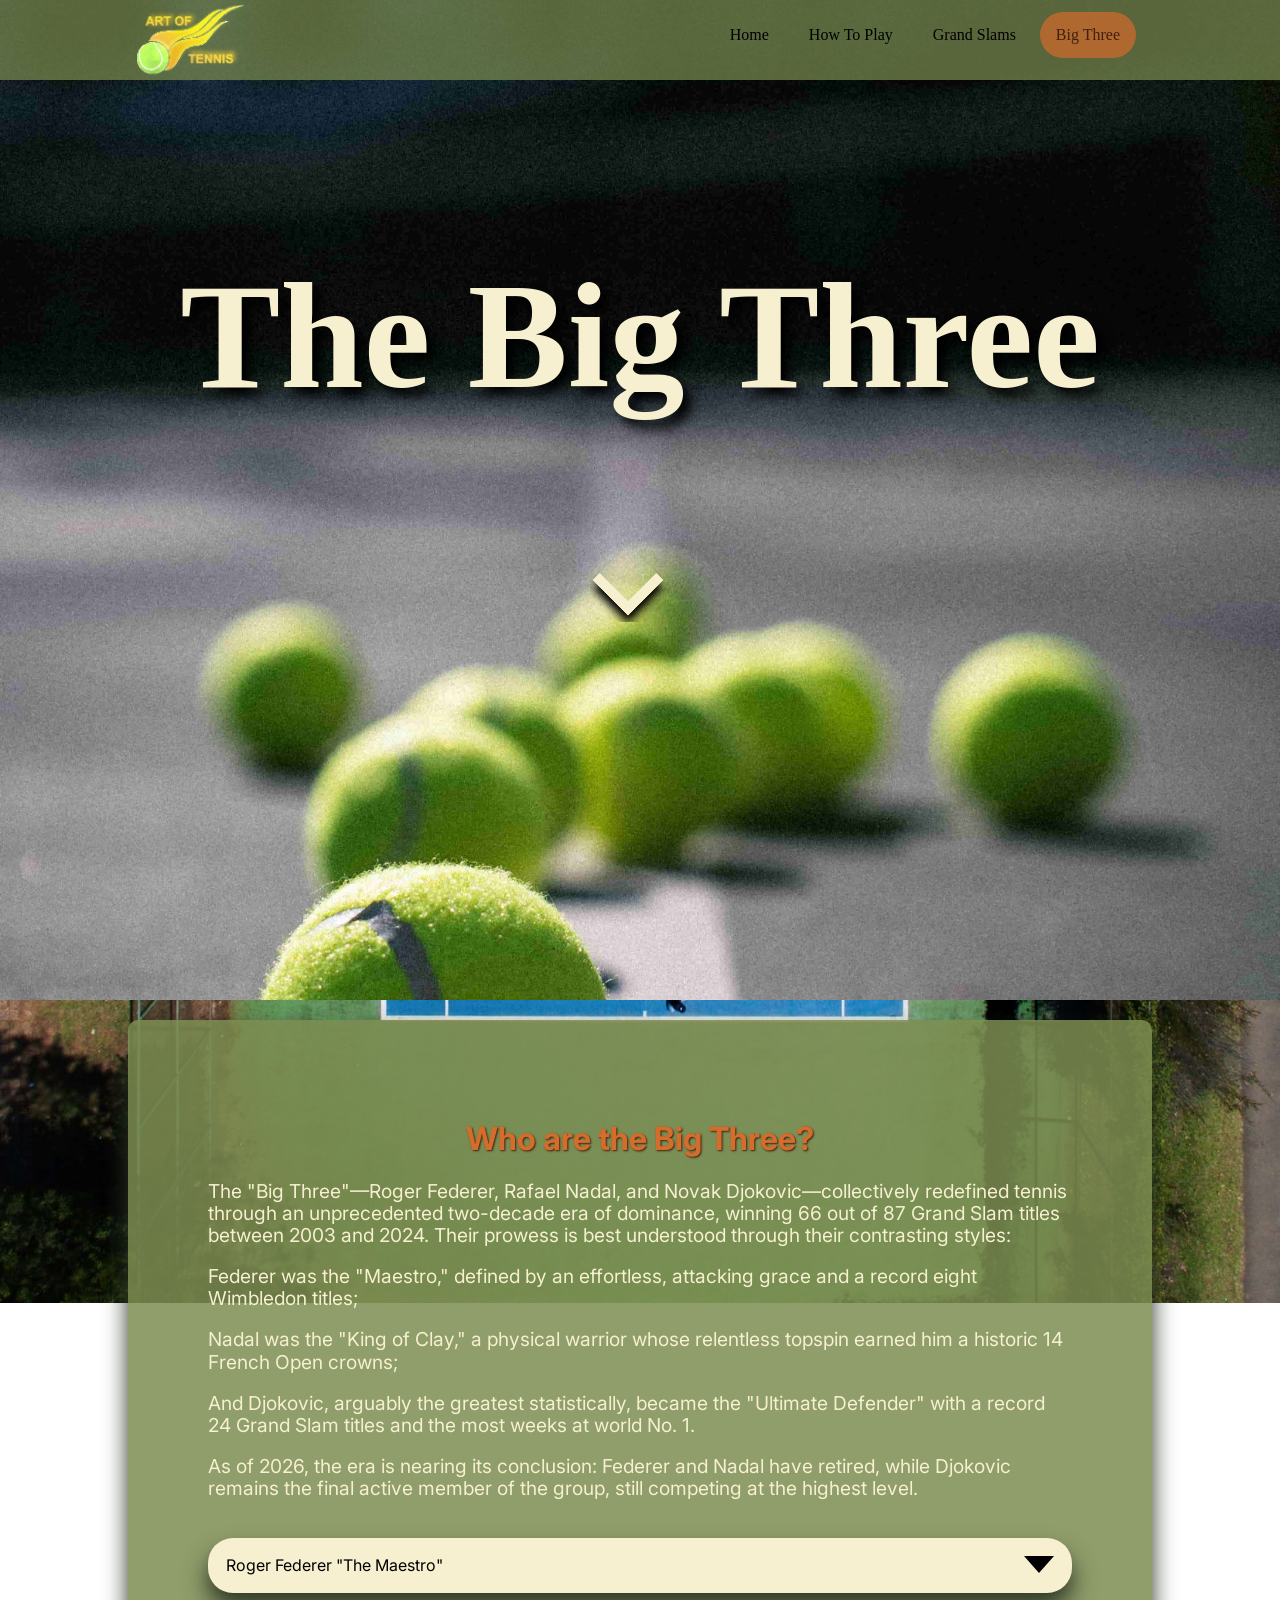
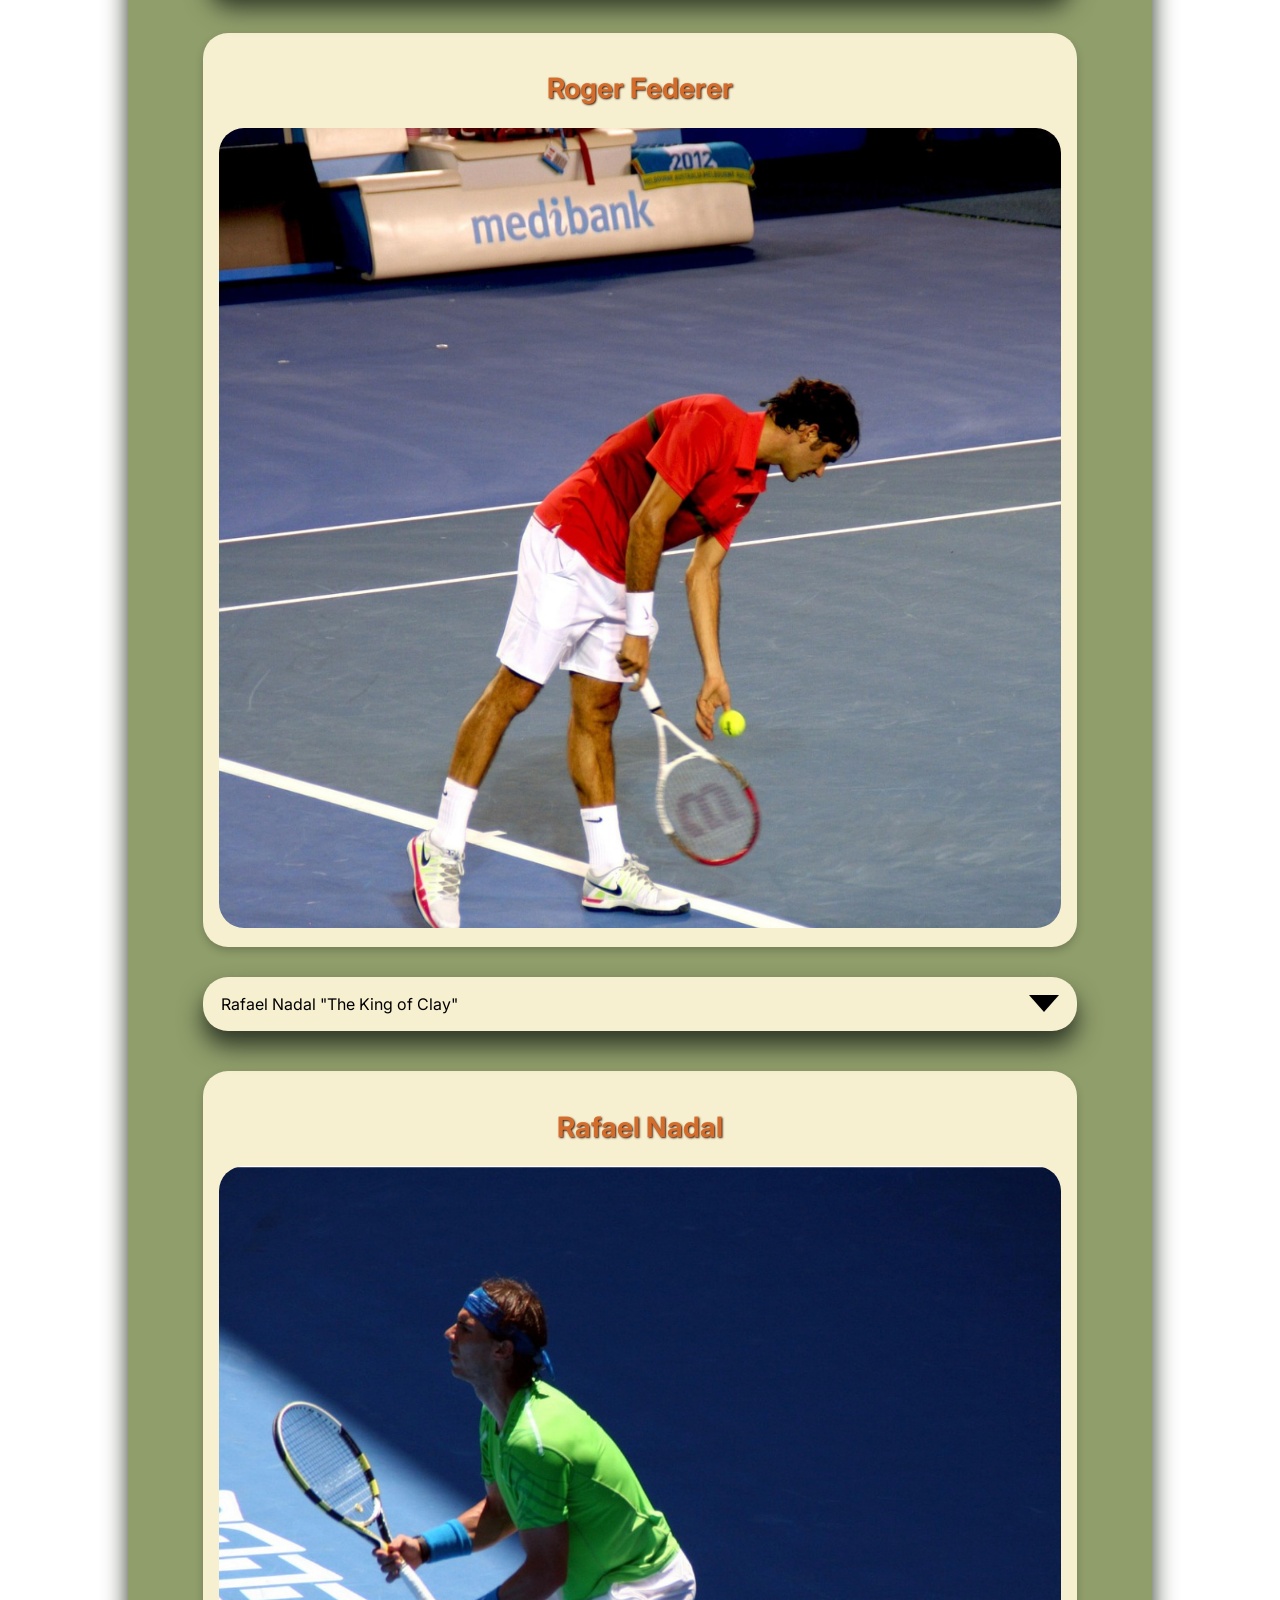
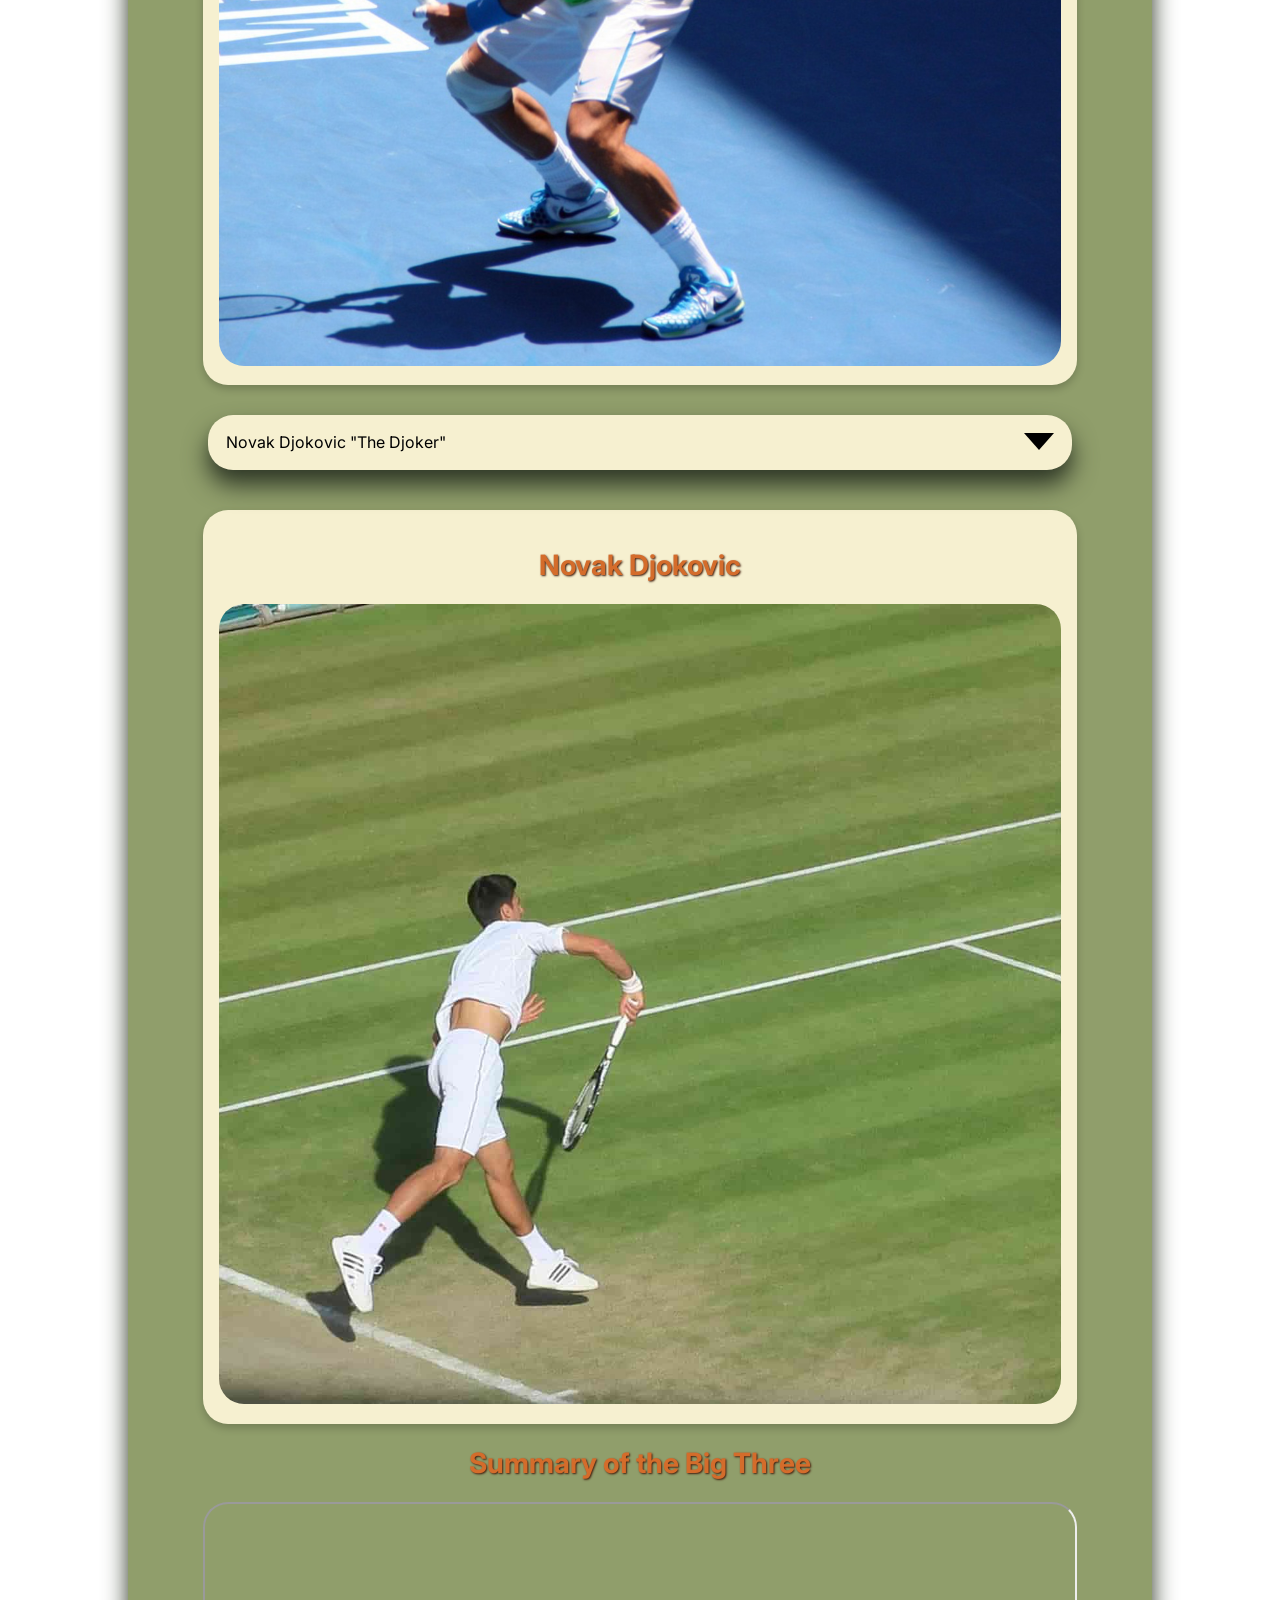
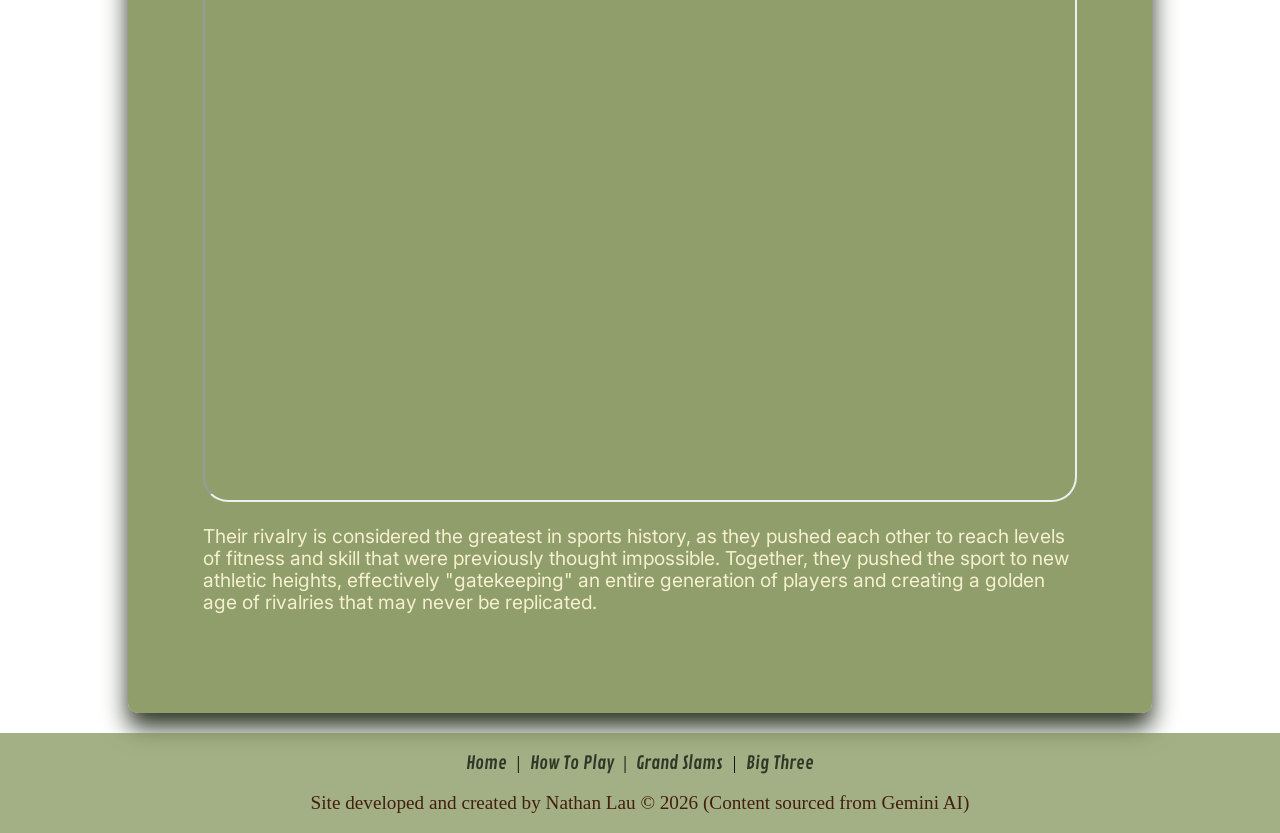
==== commit 38f4afdd: "Changed formatting and image sizes" ====
--- a/big_three.html
+++ b/big_three.html
@@ -12,10 +12,12 @@
 	</script>
 </head>
 <body>
+  <!-- This is my top parallax/hero image -->
 	<div class="parallax_big_three">
 		<div class="topnav" id="myTopnav">
 			<img alt="Art of Tennis" src="images/art_of_tennis.png" title="Art of Tennis"> <a class="active" href="big_three.html">Big Three</a> <a href="grand_slam.html">Grand Slams</a> <a href="how_to_play.html">How To Play</a> <a href="index.html">Home</a> <a class="icon" href="javascript:void(0);" onclick="myFunction()"><i class="fa fa-bars"></i></a>
 		</div>
+    <!-- This is the text on the hero image -->
 		<div class="parallax_text_big_three">
 			<h1>The Big Three</h1>
 		</div>
@@ -26,7 +28,11 @@
 	<div class="parallax_big_three2">
 		<div class="main_content">
 			<h1>Who are the Big Three?</h1>
-			<p>The "Big Three"—Roger Federer, Rafael Nadal, and Novak Djokovic—collectively redefined tennis through an unprecedented two-decade era of dominance, winning 66 out of 87 Grand Slam titles between 2003 and 2024. Their prowess is best understood through their contrasting styles: Federer was the "Maestro," defined by an effortless, attacking grace and a record eight Wimbledon titles; Nadal was the "King of Clay," a physical warrior whose relentless topspin earned him a historic 14 French Open crowns; and Djokovic, arguably the greatest statistically, became the "Ultimate Defender" with a record 24 Grand Slam titles and the most weeks at world No. 1. As of 2026, the era is nearing its conclusion: Federer and Nadal have retired, while Djokovic remains the final active member of the group, still competing at the highest level.</p><button class="accordion">Roger Federer "The Maestro"
+			<p>The "Big Three"—Roger Federer, Rafael Nadal, and Novak Djokovic—collectively redefined tennis through an unprecedented two-decade era of dominance, winning 66 out of 87 Grand Slam titles between 2003 and 2024. Their prowess is best understood through their contrasting styles: </p>
+        <p>Federer was the "Maestro," defined by an effortless, attacking grace and a record eight Wimbledon titles; </p>
+        <p>Nadal was the "King of Clay," a physical warrior whose relentless topspin earned him a historic 14 French Open crowns; </p>
+        <p>And Djokovic, arguably the greatest statistically, became the "Ultimate Defender" with a record 24 Grand Slam titles and the most weeks at world No. 1. </p>
+        <p>As of 2026, the era is nearing its conclusion: Federer and Nadal have retired, while Djokovic remains the final active member of the group, still competing at the highest level.</p><button class="accordion">Roger Federer "The Maestro"
 			<span class="triangle_down"></span></button>
 			<div class="panel">
 				<p>Federer was the first to reach the 20-Slam milestone and is often credited with bringing a renewed elegance and global popularity to the game.</p>
--- a/style.css
+++ b/style.css
@@ -20,10 +20,9 @@
 	border: none;
 	text-align: left;
 	outline: none;
-	font-size: clamp(1rem, calc(1.5vw + 0.5rem), 1.25rem);
+	font: clamp(1rem, calc(1.5vw + 0.5rem), 1.25rem), "Funnel Sans", sans-serif;
 	transition: 0.4s;
 	border-radius: 25px;
-	font-family: "Funnel Sans", sans-serif;
 	box-shadow: #2f3827 0px 15px 25px, rgba(0, 0, 0, 0.05) 0px 5px 10px;
 }
 .active, .accordion:hover {
@@ -67,9 +66,7 @@
 	top: 0;
 	/*Puts it near the top right corner, 10px from the right*/
 	right: 10px;
-	font-size: 40px;
-	font-weight: bolder;
-	/*Makes it bold for easier visibility*/
+	font: bolder, 40px;
 	color: hsl(51, 69%, 89%);
 	cursor: pointer;
 	/*Makes the cursor a pointer to tell the user it can be clicked on*/
@@ -101,6 +98,7 @@
 	border-width: 0 10px 10px 0;
 	display: inline-block;
 	padding: 20px;
+  box-shadow: 6px 6px 8px #000000
 }
 .down {
 	transform: rotate(45deg);
@@ -155,9 +153,8 @@
 /* text on top of the top parallax image */
 
 .parallax_text_big_three h1 {
-	font-size: 175px;
-	color: hsl(51, 69%, 89%);
-	font-family: "Inter", sans-serif;
+	font: 175px, "Inter", sans-serif;
+	color: hsl(51, 69%, 89%);
 	margin: auto;
 	padding: 250px;
 	width: 100%;
@@ -193,9 +190,8 @@
 /* text on top of the top parallax image */
 
 .parallax_text_grand_slam h1 {
-	font-size: 125px;
-	color: hsl(51, 69%, 89%);
-	font-family: "Inter", sans-serif;
+	font: 125px, "Inter", sans-serif;
+	color: hsl(51, 69%, 89%);
 	margin: auto;
 	padding: 275px;
 	width: 100%;
@@ -231,9 +227,8 @@
 /* text on top of the top parallax image */
 
 .parallax_text_how_to_play h1 {
-	font-size: 175px;
-	color: hsl(51, 69%, 89%);
-	font-family: "Inter", sans-serif;
+	font: 175px, "Inter", sans-serif;
+	color: hsl(51, 69%, 89%);
 	margin: auto;
 	padding: 250px;
 	width: 100%;
@@ -269,9 +264,8 @@
 /* text on top of the top parallax image */
 
 .parallax_text_art_of_tennis h1 {
-	font-size: 175px;
-	color: hsl(51, 69%, 89%);
-	font-family: "Inter", sans-serif;
+	font: 175px, "Inter", sans-serif;
+	color: hsl(51, 69%, 89%);
 	margin-top: 30px;
 	padding: 175px;
 	width: 100%;
@@ -310,10 +304,9 @@
 	text-align: center;
 	padding: 14px 16px;
 	text-decoration: none;
-	font-size: 21px;
+	font: 21px, "Contrail One", sans-serif;
 	margin: 12px 4px;
 	border-radius: 30px;
-	font-family: "Contrail One", sans-serif;
 }
 /* changes the background colour of the nav bar links and colour of the text when hovered over */
 
@@ -369,9 +362,8 @@
 /* changes the colour of the p tags in the footer */
 
 footer p {
-	font-size: 14px;
+	font: 14px, "Contrail One", sans-serif;
 	color: #431f0e;
-	font-family: "Contrail One", sans-serif;
 }
 /* sets the width and height of my iframes */
 
@@ -413,8 +405,7 @@
 	margin-top: -22px;
 	padding: 16px;
 	color: hsl(51, 69%, 89%);
-	font-weight: bold;
-	font-size: 18px;
+	font: bold, 18px;
 	transition: 0.6s ease;
 	border-radius: 0 3px 3px 0;
 	user-select: none;
@@ -588,7 +579,6 @@
 	}
 	/* Changes the sizing of the images */
 	.float_right_img {
-		float: right;
 		height: auto;
 		width: 140px;
 		border-radius: 25px;
@@ -674,11 +664,11 @@
 	}
 	/* Changes the sizing of the images */
 	.float_right_img {
-		float: right;
-		height: auto;
-		width: 130px;
+		height: 300px;
+		width: 100%;
 		border-radius: 25px;
 		padding: 10px;
+    object-fit: cover;
 	}
 	/* makes the text in the top parallax smaller to show on a smaller screen */
 	.parallax_text_art_of_tennis h1, .parallax_text_how_to_play h1, .parallax_text_grand_slam h1, .parallax_text_big_three h1 {
